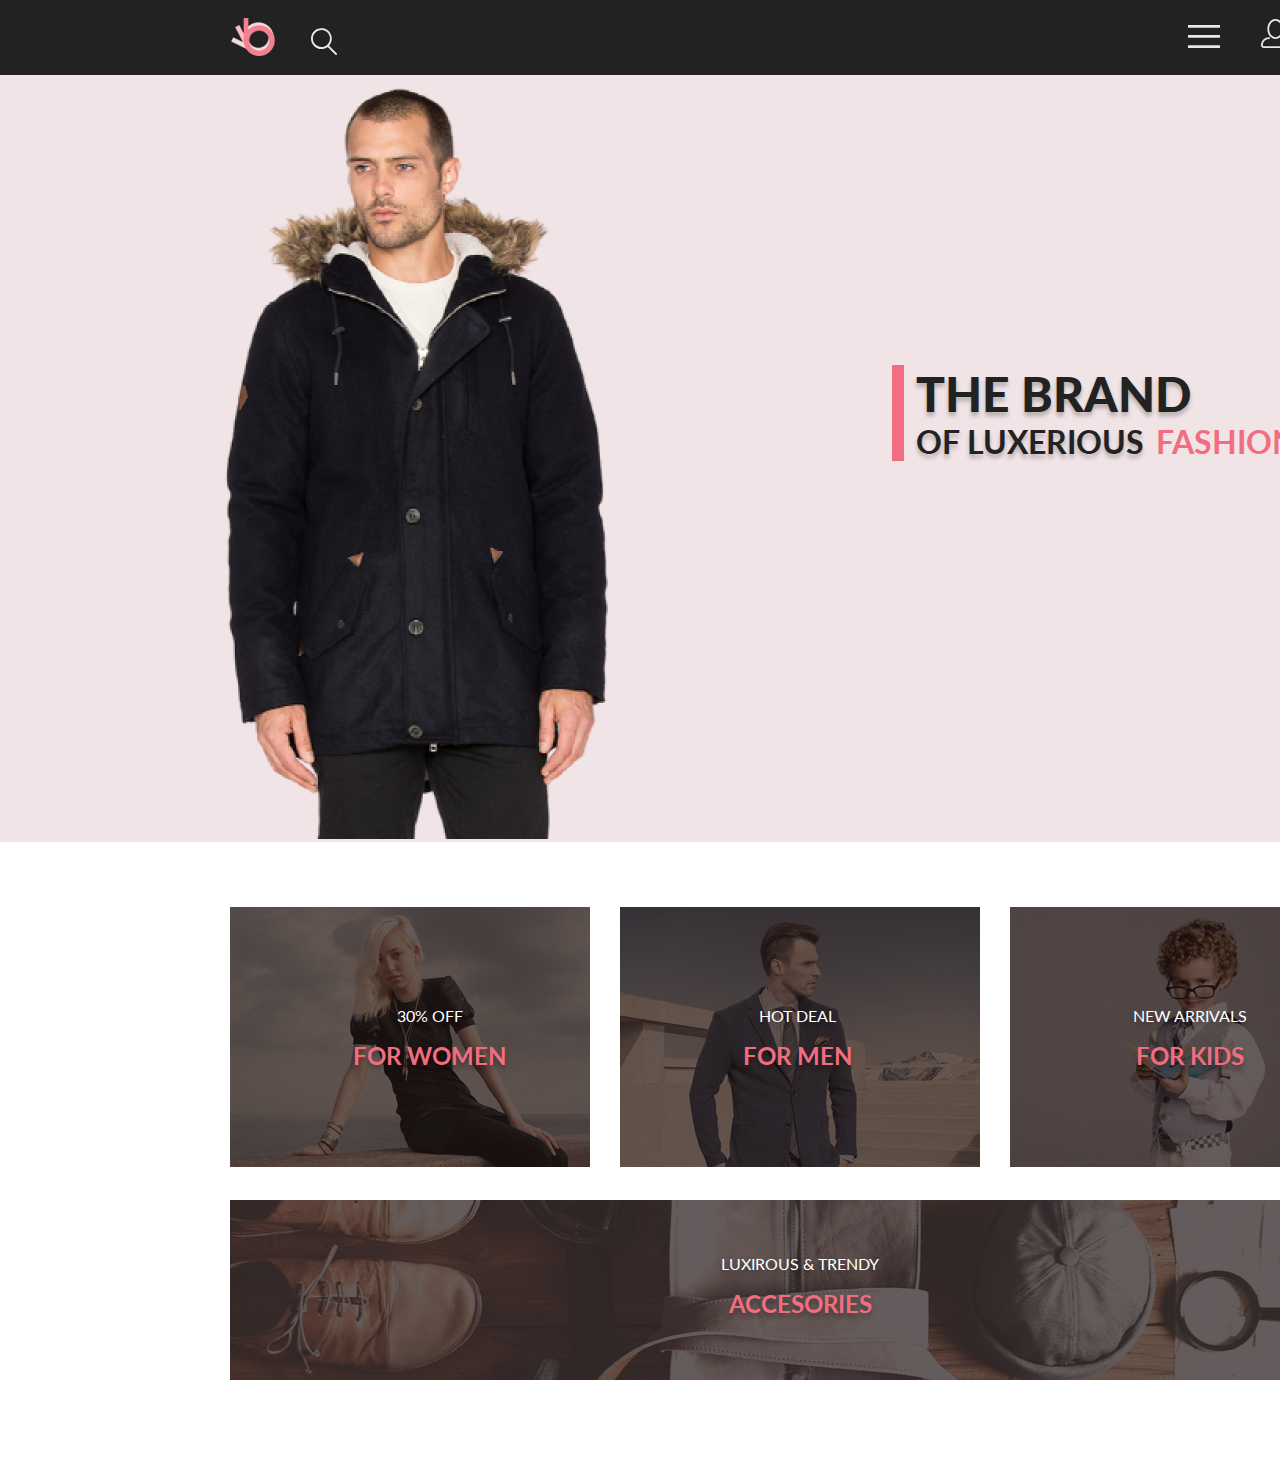
==== index.html @ de21b2e7 "1" ====
<!DOCTYPE html>
<html lang="en">
<head>
	<meta charset="UTF-8">
	<meta name="viewport" content="width=device-width, initial-scale=1.0">
	<link rel="stylesheet" href="style.css">
	<link rel="preconnect" href="https://fonts.gstatic.com">
	<link href="https://fonts.googleapis.com/css2?family=Lato:wght@100;300;400;700;900&display=swap" rel="stylesheet">
	<title>Home page</title>
</head>
<body>
	
	<div class="container">
		<div class="header">
			<div class="search-panel">
				<a href="index.html"><img src="images/logo.png" alt="logo"></a>
				<button class="search"><img src="images/search-logo.svg" alt="search-logo"></button>
			</div>
			<div class="menu">
				<button class="menu-logo"><img src="images/menu-logo.svg" alt="menu-logo"></button>
				<button class="registration"><img src="images/registration-logo.svg" alt="registration-logo"></button>
				<button class="cart"><img src="images/cart-logo.svg" alt="cart-logo"></button>
			</div>
		</div>

		<div class="slider">
			<div class="slider-img"><img src="images/background-slider.png" alt="background-slider">
			</div>
			<div class="slider-text">
				<span class="text-style-1">THE BRAND</span><br><span class="text-style-2">OF LUXERIOUS</span><span class="text-style-3">FASHION</span>
			</div>
		</div>

		<div class="offers">
			<div class="forwomen"><a href="#"><img src="images/for-women.png" alt="for-women">
				<div class="offer-block"><p class="offer-text">30% OFF</p>
					<span class="offer-name">FOR WOMEN</span> 
				</div></a>
			</div>

			<div class="formen"><a href="#"><img src="images/for-men.png" alt="for-men">
				<div class="offer-block"><p class="offer-text">HOT DEAL</p>
					<span class="offer-name">FOR MEN</span> 
				</div></a>
			</div>

			<div class="forkids"><a href="#"><img src="images/for-kids.png" alt="for-kids">
				<div class="offer-block"><p class="offer-text">NEW ARRIVALS</p>
					<span class="offer-name">FOR KIDS</span> 
				</div></a>
			</div>

			<div class="accesories"><a href="#"><img src="images/accesories.png" alt="accesories">
				<div class="offer-block-accesories"><p class="offer-text">LUXIROUS & TRENDY</p>
					<span class="offer-name">ACCESORIES</span> 
				</div></a>
			</div>
		</div>

	</div>
</body>
</html>
---- style.css ----
body {
	margin: 0 auto;
	width: 1600px;
	font-family: 'Lato', sans-serif;
}
button {
	background: transparent;
	border: none;
	cursor: pointer;
}
.header {
	background-color: #222222;
	height: 75px;
	padding: 18px 231px 20px 231px;
	box-sizing: border-box;
}
.search-panel {
	float: left;
}
.search {
	margin-left: 25px;
}
.menu {
	float: right;
}
.registration {
	margin: 0 25px;
}
.slider {
	background-color: #F1E4E6;
	clear: both;
	position: relative;
}
.slider-text {
	position: absolute;
	bottom: 381px;
	left: 892px;
	border-left: 12px solid #F16D7F;
	padding-left: 12px;
}
.text-style-1 {
	font-size: 48px;
	line-height: 58px;
	font-weight: 900;
	color: #222222;
	text-shadow: 0px 4px 4px rgba(0, 0, 0, 0.25);
}
.text-style-2 {
	line-height: 38px;
	font-weight: 700;
	color: #222222;
	font-size: 32px;
	text-shadow: 0px 4px 4px rgba(0, 0, 0, 0.25);
}
.text-style-3 {
	font-weight: 700;
	font-size: 32px;
	color: #f16d7f;
	line-height: 38px;
	margin-left: 12px;
}
.offers {
	flex-wrap: wrap;
	display: flex;
	padding: 65px 230px 96px;
	box-sizing: border-box;
}
.forwomen {
	margin-right: 30px;
	position: relative;
}
.offer-block {
	position: absolute;
	bottom: 100px;
	left: 123px;
	text-align: center;
}
.offer-block-accesories {
	position: absolute;
	bottom: 65px;
	left: 491px;
	text-align: center;
}
.offer-text {
	font-size: 16px;
	line-height: 19px;
	color: #FFFFFF;
	text-shadow: 0px 4px 4px rgba(0, 0, 0, 0.25);
	font-weight: 400;
}
.offer-name {
	color: #F16D7F;
	font-size: 24px;
	text-shadow: 0px 4px 4px rgba(0, 0, 0, 0.25);
	font-weight: 700;
	line-height: 29px;
}
.formen {
	margin-right: 30px;
	position: relative;
}
.accesories {
	margin-top: 30px;
	position: relative;
}
.forkids {
	position: relative;
}
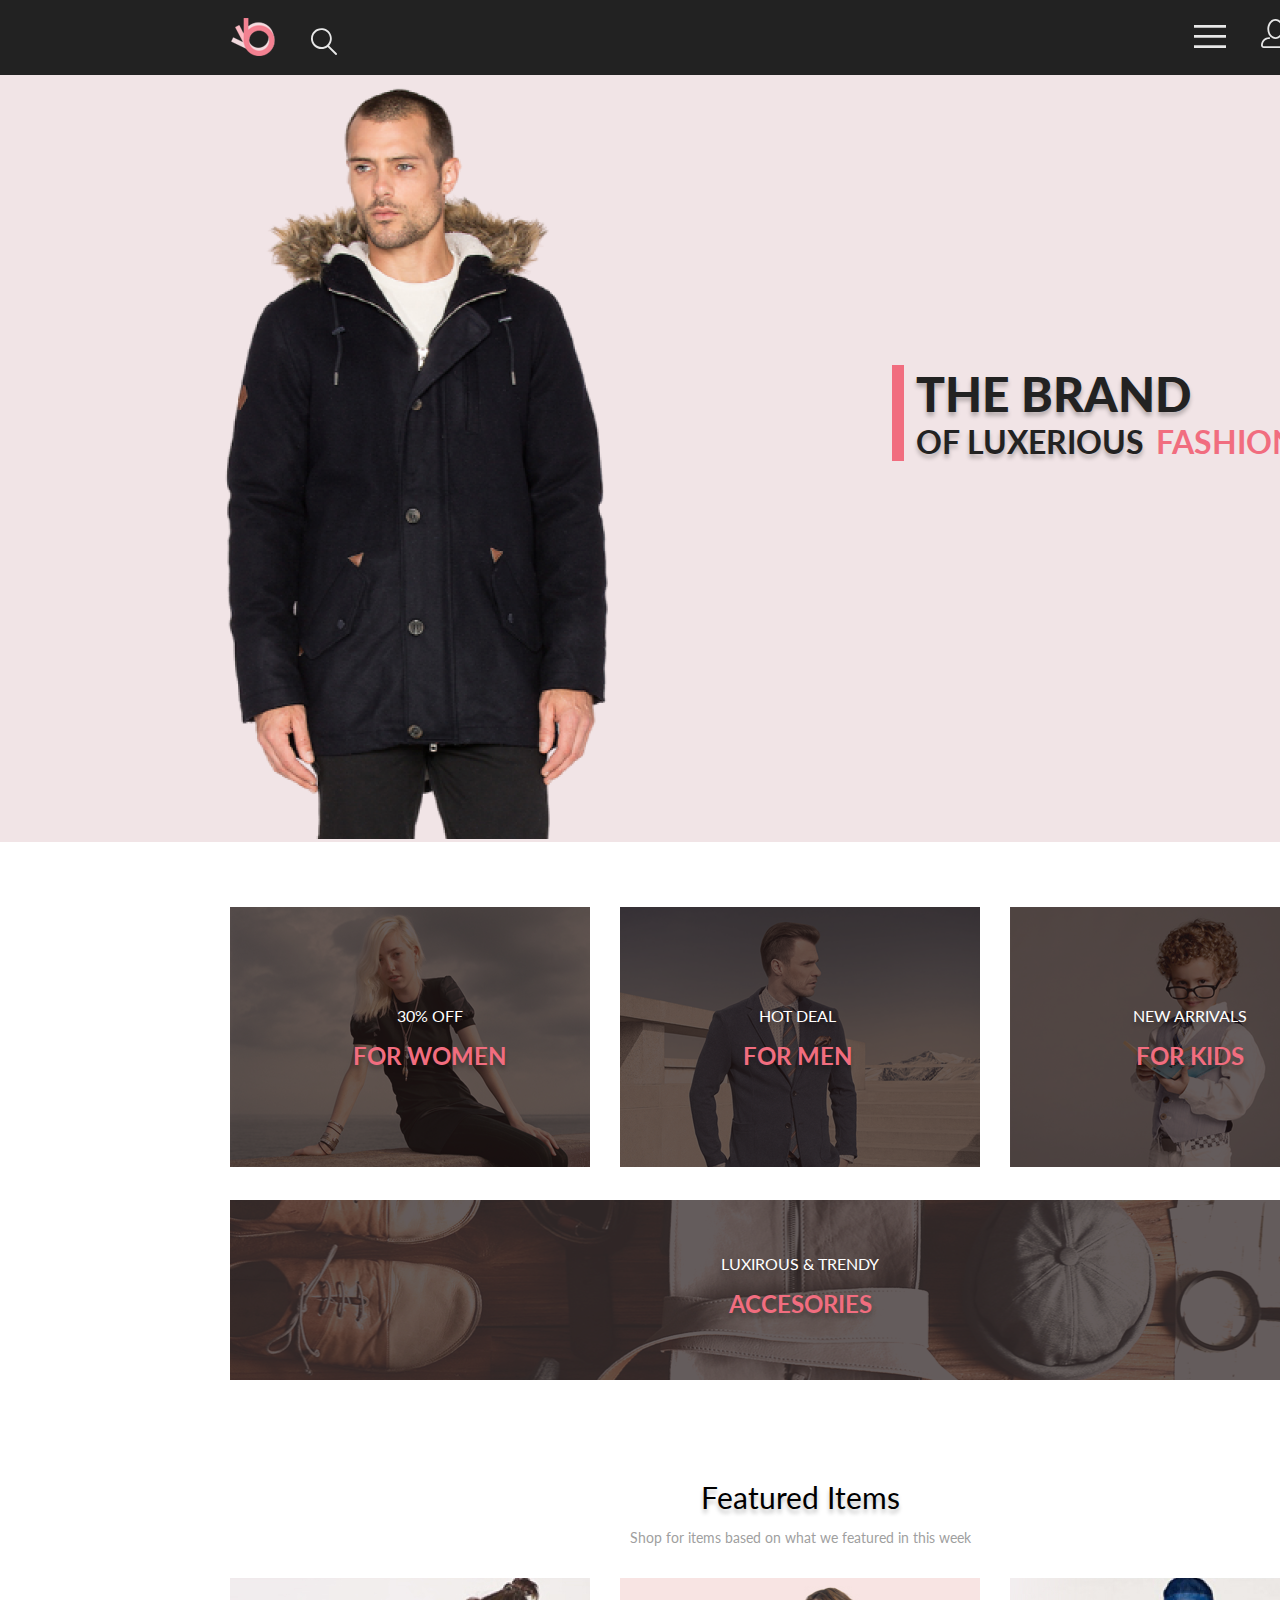
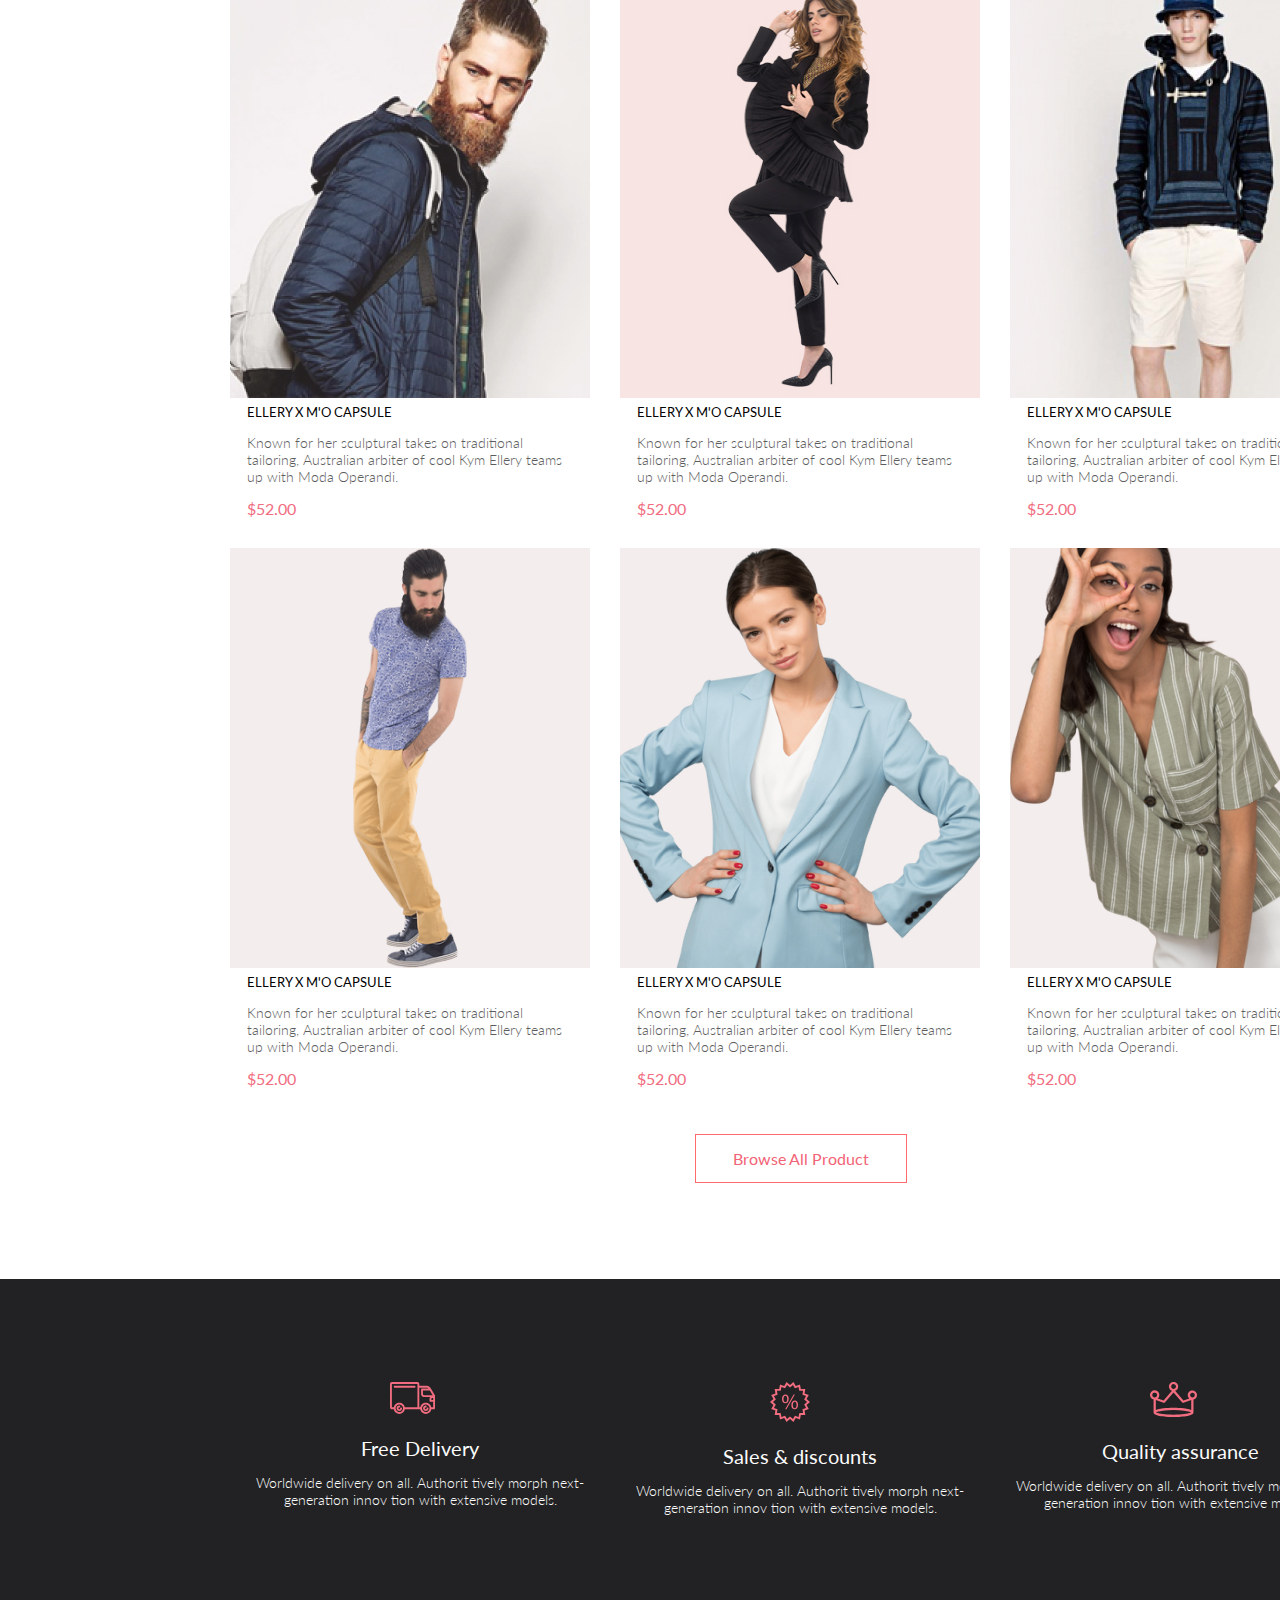
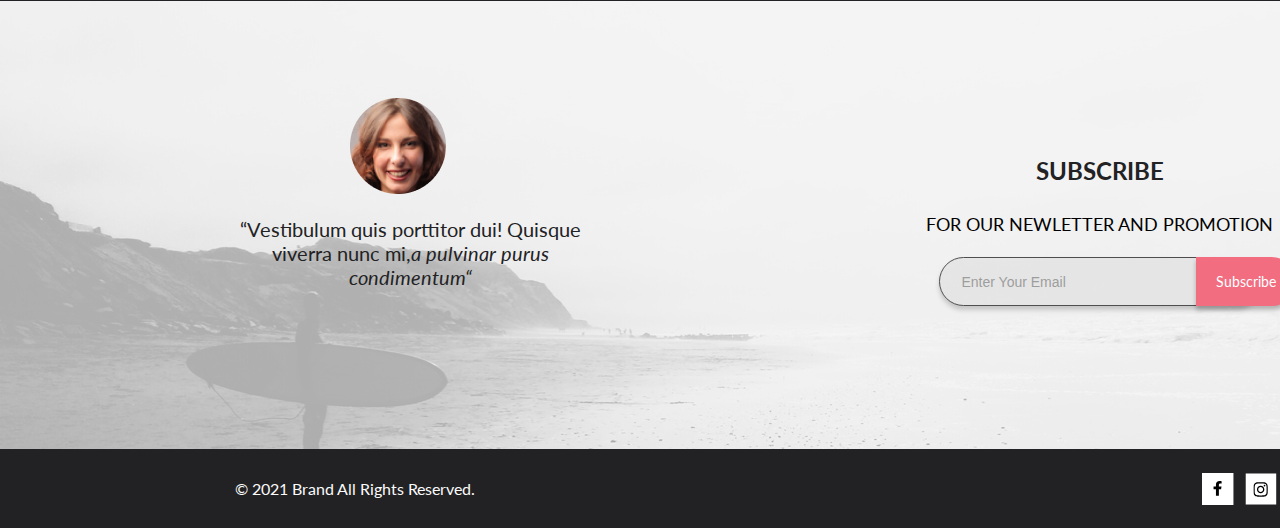
==== commit ff3c575b: "Add files via upload" ====
--- a/index.html
+++ b/index.html
@@ -1,62 +1,200 @@
-<!DOCTYPE html>
-<html lang="en">
-<head>
-	<meta charset="UTF-8">
-	<meta name="viewport" content="width=device-width, initial-scale=1.0">
-	<link rel="stylesheet" href="style.css">
-	<link rel="preconnect" href="https://fonts.gstatic.com">
-	<link href="https://fonts.googleapis.com/css2?family=Lato:wght@100;300;400;700;900&display=swap" rel="stylesheet">
-	<title>Home page</title>
-</head>
-<body>
-	
-	<div class="container">
-		<div class="header">
-			<div class="search-panel">
-				<a href="index.html"><img src="images/logo.png" alt="logo"></a>
-				<button class="search"><img src="images/search-logo.svg" alt="search-logo"></button>
-			</div>
-			<div class="menu">
-				<button class="menu-logo"><img src="images/menu-logo.svg" alt="menu-logo"></button>
-				<button class="registration"><img src="images/registration-logo.svg" alt="registration-logo"></button>
-				<button class="cart"><img src="images/cart-logo.svg" alt="cart-logo"></button>
-			</div>
-		</div>
-
-		<div class="slider">
-			<div class="slider-img"><img src="images/background-slider.png" alt="background-slider">
-			</div>
-			<div class="slider-text">
-				<span class="text-style-1">THE BRAND</span><br><span class="text-style-2">OF LUXERIOUS</span><span class="text-style-3">FASHION</span>
-			</div>
-		</div>
-
-		<div class="offers">
-			<div class="forwomen"><a href="#"><img src="images/for-women.png" alt="for-women">
-				<div class="offer-block"><p class="offer-text">30% OFF</p>
-					<span class="offer-name">FOR WOMEN</span> 
-				</div></a>
-			</div>
-
-			<div class="formen"><a href="#"><img src="images/for-men.png" alt="for-men">
-				<div class="offer-block"><p class="offer-text">HOT DEAL</p>
-					<span class="offer-name">FOR MEN</span> 
-				</div></a>
-			</div>
-
-			<div class="forkids"><a href="#"><img src="images/for-kids.png" alt="for-kids">
-				<div class="offer-block"><p class="offer-text">NEW ARRIVALS</p>
-					<span class="offer-name">FOR KIDS</span> 
-				</div></a>
-			</div>
-
-			<div class="accesories"><a href="#"><img src="images/accesories.png" alt="accesories">
-				<div class="offer-block-accesories"><p class="offer-text">LUXIROUS & TRENDY</p>
-					<span class="offer-name">ACCESORIES</span> 
-				</div></a>
-			</div>
-		</div>
-
-	</div>
-</body>
+<!DOCTYPE html>
+<html lang="en">
+<head>
+	<meta charset="UTF-8">
+	<meta name="viewport" content="width=device-width, initial-scale=1.0">
+	<link rel="stylesheet" href="css/style.css">
+	<link rel="preconnect" href="https://fonts.gstatic.com">
+	<link href="https://fonts.googleapis.com/css2?family=Lato:wght@100;300;400;700;900&display=swap" rel="stylesheet">
+	<title>Home page</title>
+</head>
+<body>
+	
+	<div class="container">
+		<header>
+			<div class="header-nav">
+				<div class="search-panel">
+					<a href="index.html"><img src="images/logo.png" alt="logo"></a>
+					<button class="search"><img src="images/search-logo.svg" alt="search-logo"></button>
+				</div>
+				
+				<nav>
+					<label for="nav-menu-list">
+						<img src="images/menu-logo.svg" alt="menu-logo">
+					</label>
+					<input type="checkbox" id="nav-menu-list">
+					<ul class="nav-menu-list-item">
+						<li class="menu-name">Menu</li>
+						<li class="menu-item"><a href="#" class="menu-link">man</a>
+							<ul class="menu-sublist">
+								<li class="menu-subitem"><a href="#" class="menu-sublink">Accessories</a></li>
+								<li class="menu-subitem"><a href="#" class="menu-sublink">Bags</a></li>
+								<li class="menu-subitem"><a href="#" class="menu-sublink">Denim</a></li>
+								<li class="menu-subitem"><a href="#" class="menu-sublink">T-Shirts</a></li>
+							</ul>
+						</li>
+						<li class="menu__item"><a href="#" class="menu-link">woman</a>
+							<ul class="menu-sublist">
+								<li class="menu-subitem"><a href="#" class="menu-sublink">Accessories</a></li>
+								<li class="menu-subitem"><a href="#" class="menu-sublink">Jackets & Coats</a></li>
+								<li class="menu-subitem"><a href="#" class="menu-sublink">Polos</a></li>
+								<li class="menu-subitem"><a href="#" class="menu-sublink">T-Shirts</a></li>
+								<li class="menu-subitem"><a href="#" class="menu-sublink">Shirts</a></li>
+							</ul>
+						</li>
+						<li class="menu__item"><a href="#" class="menu-link">kids</a>
+							<ul class="menu-sublist">
+								<li class="menu-subitem"><a href="#" class="menu-sublink">Accessories</a></li>
+								<li class="menu-subitem"><a href="#" class="menu-sublink">Jackets & Coats</a></li>
+								<li class="menu-subitem"><a href="#" class="menu-sublink">Polos</a></li>
+								<li class="menu-subitem"><a href="#" class="menu-sublink">Shirts</a></li>
+								<li class="menu-subitem"><a href="#" class="menu-sublink">Bags</a></li>
+								<li class="menu-subitem"><a href="#" class="menu-sublink">T-Shirts</a></li>
+							</ul>
+						</li>
+					</ul>
+
+					<button class="registration"><img src="images/registration-logo.svg" alt="registration-logo"></button>
+					<button class="cart"><img src="images/cart-logo.svg" alt="cart-logo"></button>
+
+				</nav>
+
+			</div>
+
+			<div class="slider">
+				<div class="slider-img"><img src="images/background-slider.png" alt="background-slider">
+				</div>
+				<div class="slider-text">
+					<span class="text-style-1">the brand</span><br><span class="text-style-2">of luxerious</span><span class="text-style-3">fashion</span>
+				</div>
+			</div>
+
+
+		</header>
+
+
+
+		<div class="offers">
+			<div class="forwomen"><a href="#"><img src="images/for-women.png" alt="for-women">
+				<div class="offer-block"><p class="offer-text">30% off</p>
+					<span class="offer-name">for women</span> 
+				</div></a>
+			</div>
+
+			<div class="formen"><a href="#"><img src="images/for-men.png" alt="for-men">
+				<div class="offer-block"><p class="offer-text">hot deal</p>
+					<span class="offer-name">for men</span> 
+				</div></a>
+			</div>
+
+			<div class="forkids"><a href="#"><img src="images/for-kids.png" alt="for-kids">
+				<div class="offer-block"><p class="offer-text">new arrivals</p>
+					<span class="offer-name">for kids</span> 
+				</div></a>
+			</div>
+
+			<div class="accesories"><a href="#"><img src="images/accesories.png" alt="accesories">
+				<div class="offer-block-accesories"><p class="offer-text">luxirous & trendy</p>
+					<span class="offer-name">accesories</span> 
+				</div></a>
+			</div>
+		</div>
+
+		<div class="featured-product">
+			<span class="featured-product-title">Featured Items</span>
+			<p class="featured-product-text">Shop for items based on what we featured in this week</p>
+			<ul class="featured-product-list">
+				<li><figure><div class="featured-product-img"><img src="images/featured-img.jpg" alt="featured-item"><div class="featured-product-img-double"><button class="featured-product-btn-cart"><img class="featured-product-btn-icon" src="images/button-cart-icon.svg" alt="button-cart-icon">Add to Cart</button></div> </div><figcaption class="featured-product-list-content"><span class="featured-product-list-name">ellery x m'o capsule</span><p class="featured-product-list-text">Known for her sculptural takes on traditional tailoring, Australian arbiter of cool Kym Ellery teams up with Moda Operandi.</p><span class="featured-product-list-price">$52.00</span></figcaption></figure></li>
+
+				<li><figure><div class="featured-product-img"><img src="images/featured-img-2.jpg" alt="featured-item"><div class="featured-product-img-double"><button class="featured-product-btn-cart"><img class="featured-product-btn-icon" src="images/button-cart-icon.svg" alt="button-cart-icon">Add to Cart</button></div> </div><figcaption class="featured-product-list-content"><span class="featured-product-list-name">ellery x m'o capsule</span><p class="featured-product-list-text">Known for her sculptural takes on traditional tailoring, Australian arbiter of cool Kym Ellery teams up with Moda Operandi.</p><span class="featured-product-list-price">$52.00</span></figcaption></figure></li>
+
+				<li><figure><div class="featured-product-img"><img src="images/featured-img-3.jpg" alt="featured-item"><div class="featured-product-img-double"><button class="featured-product-btn-cart"><img class="featured-product-btn-icon" src="images/button-cart-icon.svg" alt="button-cart-icon">Add to Cart</button></div> </div><figcaption class="featured-product-list-content"><span class="featured-product-list-name">ellery x m'o capsule</span><p class="featured-product-list-text">Known for her sculptural takes on traditional tailoring, Australian arbiter of cool Kym Ellery teams up with Moda Operandi.</p><span class="featured-product-list-price">$52.00</span></figcaption></figure></li>
+
+				<li><figure><div class="featured-product-img"><img src="images/featured-img-4.jpg" alt="featured-item"><div class="featured-product-img-double"><button class="featured-product-btn-cart"><img class="featured-product-btn-icon" src="images/button-cart-icon.svg" alt="button-cart-icon">Add to Cart</button></div> </div><figcaption class="featured-product-list-content"><span class="featured-product-list-name">ellery x m'o capsule</span><p class="featured-product-list-text">Known for her sculptural takes on traditional tailoring, Australian arbiter of cool Kym Ellery teams up with Moda Operandi.</p><span class="featured-product-list-price">$52.00</span></figcaption></figure></li>
+
+				<li><figure><div class="featured-product-img"><img src="images/featured-img-5.jpg" alt="featured-item"><div class="featured-product-img-double"><button class="featured-product-btn-cart"><img class="featured-product-btn-icon" src="images/button-cart-icon.svg" alt="button-cart-icon">Add to Cart</button></div> </div><figcaption class="featured-product-list-content"><span class="featured-product-list-name">ellery x m'o capsule</span><p class="featured-product-list-text">Known for her sculptural takes on traditional tailoring, Australian arbiter of cool Kym Ellery teams up with Moda Operandi.</p><span class="featured-product-list-price">$52.00</span></figcaption></figure></li>
+
+				<li><figure><div class="featured-product-img"><img src="images/featured-img-6.jpg" alt="featured-item"><div class="featured-product-img-double"><button class="featured-product-btn-cart"><img class="featured-product-btn-icon" src="images/button-cart-icon.svg" alt="button-cart-icon">Add to Cart</button></div> </div><figcaption class="featured-product-list-content"><span class="featured-product-list-name">ellery x m'o capsule</span><p class="featured-product-list-text">Known for her sculptural takes on traditional tailoring, Australian arbiter of cool Kym Ellery teams up with Moda Operandi.</p><span class="featured-product-list-price">$52.00</span></figcaption></figure></li>
+			</ul>
+			<button class="featured-product-btn">Browse All Product</button>
+		</div>
+		<aside class="info-for-user">
+			<div class="info-for-user-wrp">
+				<img src="images/icon-delivery.svg" alt="icon-delivery">
+				<span class="info-for-user-title">Free Delivery</span>
+				<p class="info-for-user-text">Worldwide delivery on all. Authorit tively morph next-generation innov tion with extensive models.</p>
+			</div>
+			<div class="info-for-user-wrp">
+				<img src="images/icon-sales.svg" alt="icon-sales">
+				<span class="info-for-user-title">Sales & discounts</span>
+				<p class="info-for-user-text">Worldwide delivery on all. Authorit tively morph next-generation innov tion with extensive models.</p>
+			</div>
+			<div class="info-for-user-wrp">
+				<img src="images/icon-quality.svg" alt="icon-quality">
+				<span class="info-for-user-title">Quality assurance</span>
+				<p class="info-for-user-text">Worldwide delivery on all. Authorit tively morph next-generation innov tion with extensive models.</p>
+			</div>
+		</aside>
+
+		<div class="subscribe-block">
+			<div class="subscribe-block-wrp">
+				<img src="images/avatar.png" alt="avatar">
+				<p class="subscribe-block-quote">“Vestibulum quis porttitor dui! Quisque <wbr> viverra nunc mi,<span>a pulvinar purus <wbr> condimentum“</span></p>
+				</div>
+				<div class="subscribe-block-wrp-2">
+					<span class="subscribe-block-title">subscribe</span>
+					<p class="subscribe-block-text">for our newletter and promotion</p>
+					<input class="subscribe-block-input" type="text" placeholder="Enter Your Email"><button class="subscribe-block-btn">Subscribe</button>
+				</div>
+			</div>
+			<footer>
+				<span>&copy; 2021 Brand All Rights Reserved.</span>
+				<div class="social-links">
+					<a href="https://www.facebook.com/username" target="_blank"><svg width="32" height="32" viewBox="0 0 32 32" xmlns="http://www.w3.org/2000/svg">
+						<path id="social-link-back" d="M31.4506 0H0V32H31.4506V0Z" fill="white"/>
+						<path id="social-link-logo" d="M19.0884 16.28L19.5069 13.616H16.8902V11.8873C16.8902 11.1585 17.2557 10.4481 18.4277 10.4481H19.6172V8.17997C19.6172 8.17997 18.5377 8 17.5056 8C15.3507 8 13.9422 9.27593 13.9422 11.5857V13.616H11.5469V16.28H13.9422V22.72H16.8902V16.28H19.0884Z" fill="black"/>
+					</svg> </a>
+					<a href="https://www.instagram.com/username/?hl=ru" target="_blank"><svg width="32" height="32" viewBox="0 0 33 32" fill="none" xmlns="http://www.w3.org/2000/svg">
+						<path id="social-link-back" d="M32.1889 0H0.738281V32H32.1889V0Z" fill="white"/>
+						<g clip-path="url(#clip0)">
+							<path id="social-link-logo" d="M16.139 12.6816C14.0238 12.6816 12.3177 14.3849 12.3177 16.4966C12.3177 18.6083 14.0238 20.3117 16.139 20.3117C18.2541 20.3117 19.9602 18.6083 19.9602 16.4966C19.9602 14.3849 18.2541 12.6816 16.139 12.6816ZM16.139 18.9769C14.7721 18.9769 13.6547 17.8646 13.6547 16.4966C13.6547 15.1287 14.7688 14.0164 16.139 14.0164C17.5092 14.0164 18.6233 15.1287 18.6233 16.4966C18.6233 17.8646 17.5058 18.9769 16.139 18.9769ZM21.0078 12.5255C21.0078 13.0203 20.6087 13.4154 20.1165 13.4154C19.621 13.4154 19.2252 13.0169 19.2252 12.5255C19.2252 12.0341 19.6243 11.6357 20.1165 11.6357C20.6087 11.6357 21.0078 12.0341 21.0078 12.5255ZM23.5386 13.4287C23.4821 12.2367 23.2094 11.1808 22.3347 10.3109C21.4634 9.44097 20.4058 9.1687 19.2119 9.10894C17.9814 9.03921 14.2932 9.03921 13.0627 9.10894C11.8721 9.16538 10.8145 9.43765 9.93987 10.3076C9.06522 11.1775 8.79584 12.2333 8.73597 13.4253C8.66613 14.6539 8.66613 18.3361 8.73597 19.5646C8.79251 20.7566 9.06522 21.8124 9.93987 22.6824C10.8145 23.5523 11.8688 23.8246 13.0627 23.8843C14.2932 23.9541 17.9814 23.9541 19.2119 23.8843C20.4058 23.8279 21.4634 23.5556 22.3347 22.6824C23.2061 21.8124 23.4788 20.7566 23.5386 19.5646C23.6085 18.3361 23.6085 14.6572 23.5386 13.4287ZM21.949 20.8828C21.6895 21.5335 21.1874 22.0349 20.5322 22.2972C19.5511 22.6857 17.2231 22.596 16.139 22.596C15.0548 22.596 12.7235 22.6824 11.7457 22.2972C11.0939 22.0382 10.5917 21.5369 10.329 20.8828C9.93987 19.9033 10.0297 17.5791 10.0297 16.4966C10.0297 15.4142 9.9432 13.0867 10.329 12.1105C10.5884 11.4597 11.0906 10.9583 11.7457 10.696C12.7268 10.3076 15.0548 10.3972 16.139 10.3972C17.2231 10.3972 19.5545 10.3109 20.5322 10.696C21.184 10.955 21.6862 11.4564 21.949 12.1105C22.3381 13.09 22.2483 15.4142 22.2483 16.4966C22.2483 17.5791 22.3381 19.9066 21.949 20.8828Z" fill="black"/>
+						</g>
+						<defs>
+							<clipPath id="clip0">
+								<rect width="14.8991" height="17" fill="white" transform="translate(8.68555 8)"/>
+							</clipPath>
+						</defs>
+					</svg>
+				</a>
+				<a href="https://www.pinterest.com/login/" target="_blank">
+					<svg width="32" height="32" viewBox="0 0 32 32" fill="none" xmlns="http://www.w3.org/2000/svg">
+						<path id="social-link-back" d="M31.9252 0H0.474609V32H31.9252V0Z" fill="white"/>
+						<g clip-path="url(#clip0)">
+							<path id="social-link-logo" d="M16.7403 8.20312C13.5556 8.20312 10.4082 10.3406 10.4082 13.8C10.4082 16 11.6374 17.25 12.3823 17.25C12.6896 17.25 12.8666 16.3875 12.8666 16.1438C12.8666 15.8531 12.1309 15.2344 12.1309 14.025C12.1309 11.5125 14.0305 9.73125 16.4889 9.73125C18.6027 9.73125 20.1671 10.9406 20.1671 13.1625C20.1671 14.8219 19.506 17.9344 17.3642 17.9344C16.5913 17.9344 15.9302 17.3719 15.9302 16.5656C15.9302 15.3844 16.7496 14.2406 16.7496 13.0219C16.7496 10.9531 13.835 11.3281 13.835 13.8281C13.835 14.3531 13.9002 14.9344 14.133 15.4125C13.7046 17.2688 12.8293 20.0344 12.8293 21.9469C12.8293 22.5375 12.9131 23.1188 12.969 23.7094C13.0745 23.8281 13.0218 23.8156 13.1832 23.7563C14.7476 21.6 14.6917 21.1781 15.3994 18.3562C15.7812 19.0875 16.7683 19.4812 17.5505 19.4812C20.8469 19.4812 22.3275 16.2469 22.3275 13.3313C22.3275 10.2281 19.6643 8.20312 16.7403 8.20312Z" fill="black"/>
+						</g>
+						<defs>
+							<clipPath id="clip0">
+								<rect width="11.9193" height="16" fill="white" transform="translate(10.4082 8)"/>
+							</clipPath>
+						</defs>
+					</svg>
+				</a>
+				<a href="https://twitter.com/login?lang=ru" target="_blank">
+					<svg width="32" height="32" viewBox="0 0 32 32" fill="none" xmlns="http://www.w3.org/2000/svg">
+						<path id="social-link-back" d="M31.6635 0H0.212891V32H31.6635V0Z" fill="white"/>
+						<g clip-path="url(#clip0)">
+							<path id="social-link-logo" d="M22.417 12.7405C22.427 12.8826 22.427 13.0248 22.427 13.1669C22.427 17.5019 19.1498 22.4969 13.1599 22.4969C11.3145 22.4969 9.60022 21.9588 8.1582 21.0248C8.4204 21.0552 8.67247 21.0654 8.94475 21.0654C10.4674 21.0654 11.8691 20.5476 12.9884 19.6644C11.5565 19.6339 10.3565 18.6898 9.94305 17.3903C10.1447 17.4207 10.3464 17.441 10.5582 17.441C10.8506 17.441 11.1431 17.4004 11.4153 17.3294C9.92291 17.0248 8.80355 15.705 8.80355 14.1111V14.0705C9.23715 14.3141 9.74139 14.4664 10.2758 14.4867C9.39849 13.8979 8.82373 12.8928 8.82373 11.7557C8.82373 11.1466 8.98504 10.5882 9.26741 10.1009C10.8708 12.0908 13.2809 13.3902 15.9833 13.5324C15.9329 13.2887 15.9027 13.035 15.9027 12.7811C15.9027 10.974 17.3548 9.50195 19.1598 9.50195C20.0976 9.50195 20.9446 9.89789 21.5396 10.5375C22.2757 10.3954 22.9816 10.1212 23.6068 9.74561C23.3648 10.507 22.8505 11.1466 22.1749 11.5527C22.8304 11.4817 23.4657 11.2989 24.0505 11.0451C23.6069 11.6948 23.0522 12.2735 22.417 12.7405Z" fill="black"/>
+						</g>
+						<defs>
+							<clipPath id="clip0">
+								<rect width="15.8924" height="16" fill="white" transform="translate(8.1582 8)"/>
+							</clipPath>
+						</defs>
+					</svg>
+
+				</a>
+			</div>
+		</footer>
+	</div>
+</body>
 </html>--- a/css/style.css
+++ b/css/style.css
@@ -0,0 +1,407 @@
+body {
+	margin: 0 auto;
+	width: 1600px;
+	font-family: 'Lato', sans-serif;
+}
+ul {
+	list-style-type: none;
+}
+button {
+	background: transparent;
+	border: none;
+	outline: none !important;
+	cursor: pointer;
+	font-family: 'Lato', sans-serif;
+}
+.header-nav {
+	background-color: #222222;
+	height: 75px;
+	padding: 18px 231px 20px 231px;
+	box-sizing: border-box;
+}
+a {
+	text-decoration: none;
+}
+.search-panel {
+	float: left;
+}
+.search {
+	margin-left: 25px;
+}
+.menu-btn {
+	float: right;
+}
+.registration {
+	margin: 0 25px;
+}
+
+/*NAVIGATION*/
+nav {
+	float: right;
+	position: relative;
+
+}
+nav > label {
+	cursor: pointer;
+}
+#nav-menu-list {
+	display: none;	
+}
+.nav-menu-list-item {
+	width: 230px;
+	background-color: #fff;
+	position: absolute;
+	top: 41px;
+	right: -231px;
+	height: 767px;
+	opacity: 0;
+	z-index: 1;
+}
+[id="nav-menu-list"]:checked ~ .nav-menu-list-item {
+	box-shadow:4px 0px 20px 0px rgba(0,0,0, 0.5);
+	opacity: 1;
+}
+.menu-name {
+	font-size: 14px;
+	line-height: 17px;
+	color: #000000;
+	text-transform: uppercase;
+	padding: 37px 0 24px 0;
+}
+.menu-link  {
+	font-size: 14px;
+	line-height: 17px;
+	color: #F16D7F;
+	text-transform: uppercase;
+}
+.menu-sublink {
+	font-size: 14px;
+	line-height: 17px;
+	color: #6F6E6E;
+}
+.menu-sublist {
+	padding: 12px 0 20px 20px;
+}
+.menu-subitem {
+	padding-bottom: 11px;
+}
+
+
+
+/*END OF NAVIGATION*/
+
+
+.slider {
+	background-color: #F1E4E6;
+	clear: both;
+	position: relative;
+	text-transform: uppercase;
+}
+.slider-text {
+	position: absolute;
+	bottom: 381px;
+	left: 892px;
+	border-left: 12px solid #F16D7F;
+	padding-left: 12px;
+}
+.text-style-1 {
+	font-size: 48px;
+	line-height: 58px;
+	font-weight: 900;
+	color: #222222;
+	text-shadow: 0px 4px 4px rgba(0, 0, 0, 0.25);
+}
+.text-style-2 {
+	line-height: 38px;
+	font-weight: 700;
+	color: #222222;
+	font-size: 32px;
+	text-shadow: 0px 4px 4px rgba(0, 0, 0, 0.25);
+}
+.text-style-3 {
+	font-weight: 700;
+	font-size: 32px;
+	color: #f16d7f;
+	line-height: 38px;
+	margin-left: 12px;
+}
+.offers {
+	flex-wrap: wrap;
+	display: flex;
+	padding: 65px 230px 96px;
+	box-sizing: border-box;
+	text-transform: uppercase;
+}
+.forwomen {
+	margin-right: 30px;
+	position: relative;
+}
+.offer-block {
+	position: absolute;
+	bottom: 100px;
+	left: 123px;
+	text-align: center;
+}
+.offer-block-accesories {
+	position: absolute;
+	bottom: 65px;
+	left: 491px;
+	text-align: center;
+}
+.offer-text {
+	font-size: 16px;
+	line-height: 19px;
+	color: #FFFFFF;
+	text-shadow: 0px 4px 4px rgba(0, 0, 0, 0.25);
+	font-weight: 400;
+}
+.offer-name {
+	color: #F16D7F;
+	font-size: 24px;
+	text-shadow: 0px 4px 4px rgba(0, 0, 0, 0.25);
+	font-weight: 700;
+	line-height: 29px;
+}
+.formen {
+	margin-right: 30px;
+	position: relative;
+}
+.accesories {
+	margin-top: 30px;
+	position: relative;
+}
+.forkids {
+	position: relative;
+}
+.featured-product {
+	padding: 0 230px 96px 230px;
+}
+.featured-product-title {
+	text-align: center;
+	display: block;
+	font-size: 30px;
+	line-height: 36px;
+	font-weight: 400;
+	text-shadow: 0px 4px 4px rgba(0, 0, 0, 0.25);
+}
+.featured-product-text {
+	text-align: center;
+	margin-bottom: 32px;
+	font-size: 14px;
+	line-height: 17px;
+	color: #9F9F9F;
+}
+.featured-product-list {
+	display: flex;
+	flex-wrap: wrap;
+	justify-content: space-between;
+	padding-left: 0;
+}
+figure {
+	margin: 0;
+}
+.featured-product-list-content {
+	margin-left: 17px;
+}
+.featured-product-list li {
+	list-style-type: none;
+	margin-bottom: 30px;
+}
+.featured-product-list-name {
+	text-transform: uppercase;
+	font-size: 13px;
+	line-height: 16px;
+	color: #000000;
+}
+.featured-product-list-text {
+	width: 315px;
+	font-weight: 300;
+	font-size: 14px;
+	line-height: 17px;
+	color: #5D5D5D;
+}
+.featured-product-list-price {
+	font-size: 16px;
+	line-height: 19px;
+	color: #F16D7F;
+}
+.featured-product-img {
+	position: relative;
+}
+.featured-product-img-double {
+	display: none;
+	position: absolute;
+	top: 0;
+	height: 420px;
+	width: 360px;
+	background-color: rgba(58, 56, 56, 0.86);
+	box-shadow: 0px 4px 4px rgba(0, 0, 0, 0.25);	
+}
+.featured-product-btn-cart {
+	position: absolute;
+	bottom: 188px;
+	left: 111px;
+	font-size: 14px;
+	line-height: 17px;
+	color: #FFFFFF;
+	border: 1px solid #FFFFFF;
+	width: 139px;
+	height: 44px;
+	display: flex;
+	align-items: center;
+}
+.featured-product-btn-cart img {
+	margin-right: 11px;
+}
+.featured-product-img:hover .featured-product-img-double {
+	display: block;
+}
+.featured-product-btn-icon {
+	width: 26px;
+	height: 24px;
+}
+.featured-product-btn {
+	margin-left: 465px;
+	font-size: 16px;
+	color: #F26376;
+	border: 1px solid #FF6A6A; 
+	display: block;
+	box-sizing: border-box;
+	word-break: break-all;
+	text-align: center;
+	padding: 14px 37px;
+}
+.featured-product-btn:hover {
+	color: #FFFFFF;
+	background-color: #F16D7F;
+}
+.featured-product-btn:active {
+	background-color: #222222;
+}
+.info-for-user {
+	background-color: #222224;
+	padding: 103px 230px 71px;
+	display: flex;
+	box-sizing: border-box;
+}
+.info-for-user-wrp {
+
+}
+.info-for-user-wrp img {
+	margin: 0 0 19px 160px;
+}
+.info-for-user-title {
+	font-size: 20px;
+	line-height: 24px;
+	color: #FBFBFB;
+	display: block;
+	text-align: center;
+}
+.info-for-user-text {
+	font-weight: 300;
+	font-size: 14px;
+	line-height: 17px;
+	text-align: center;
+	color: #FBFBFB;
+}
+.subscribe-block {
+	background-image: url(../images/subscribe-back.jpg);
+	height: 448px;
+	padding: 97px 230px 0;
+	box-sizing: border-box;
+}
+.subscribe-block-wrp {
+	float: left;
+}
+.subscribe-block-wrp img {
+	position: relative;
+	left: 120px;
+}
+.subscribe-block-wrp-2 {
+	float: right;
+	margin: 53px 97px 0 0;
+	text-align: center;
+	position: relative;
+}
+.subscribe-block-quote {
+	font-size: 20px;
+	line-height: 24px;
+	text-align: center;
+	color: #222224;
+	width: 360px;
+}
+.subscribe-block-quote span {
+	font-style: italic;
+}
+.subscribe-block-title {
+	font-weight: bold;
+	font-size: 24px;
+	line-height: 40px;
+	text-align: center;
+	color: #222224;
+	text-transform: uppercase;
+}
+.subscribe-block-text {
+	font-weight: 400;
+	font-size: 18px;
+	line-height: 30px;
+	text-transform: uppercase;
+}
+.subscribe-block-input {
+	width: 322px;
+	height: 49px;
+	font-size: 14px;
+	line-height: 17px;
+	color: #222224;
+	opacity: 0.67;
+	background-color: #E1E1E1;
+	border: 1px solid #000000;
+	box-sizing: border-box;
+	box-shadow: 0px 4px 4px rgb(0 0 0 / 25%);
+	border-radius: 30px;
+	padding: 7px 65px 6px 22px;
+	outline: none;
+}
+.subscribe-block-btn {
+	width: 100px;
+	height: 49px;
+	font-size: 14px;
+	line-height: 17px;
+	text-align: center;
+	color: #FFFFFF;
+	background-color: #F16D7F;
+	box-shadow: 0px 4px 4px rgba(0, 0, 0, 0.25);
+	position: absolute;
+	left: 270px;
+	border-radius: 0 30px 30px 0;
+}
+.subscribe-block-btn:hover {
+	color: #F16D7F;
+	background-color: #FFFFFF;
+}
+.subscribe-block-btn:active {
+	background-color: #222222;
+}
+footer {
+	background-color: #222224;
+	display: flex;
+	justify-content: space-between;
+	padding: 24px 230px 20px 235px;
+}
+footer span {
+	font-size: 16px;
+	font-weight: 400;
+	line-height: 19px;
+	color: #FBFBFB;
+	padding-top: 6px;
+}
+
+.social-links a {
+	margin-right: 7px;
+}
+svg:hover #social-link-back {
+	fill: #F16D7F;
+}
+svg:hover #social-link-logo {
+	fill: #FFFFFF;
+}
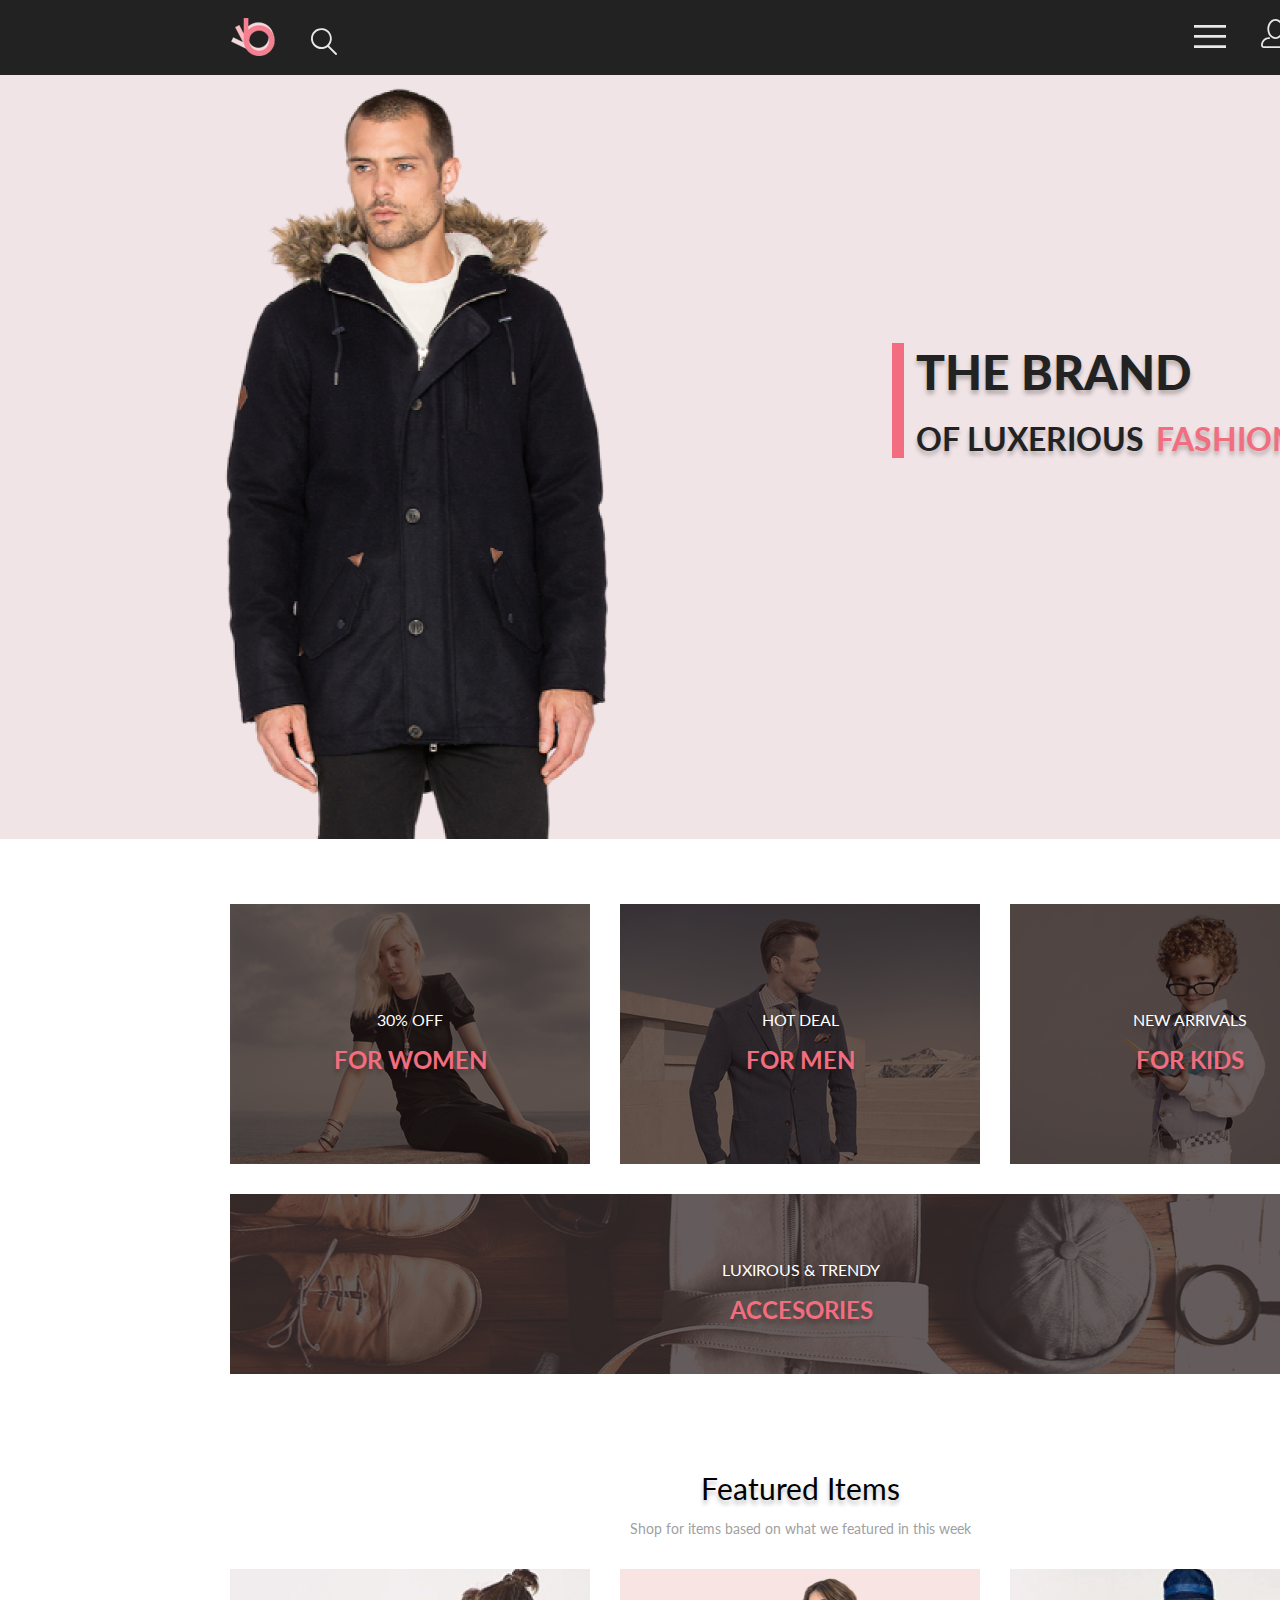
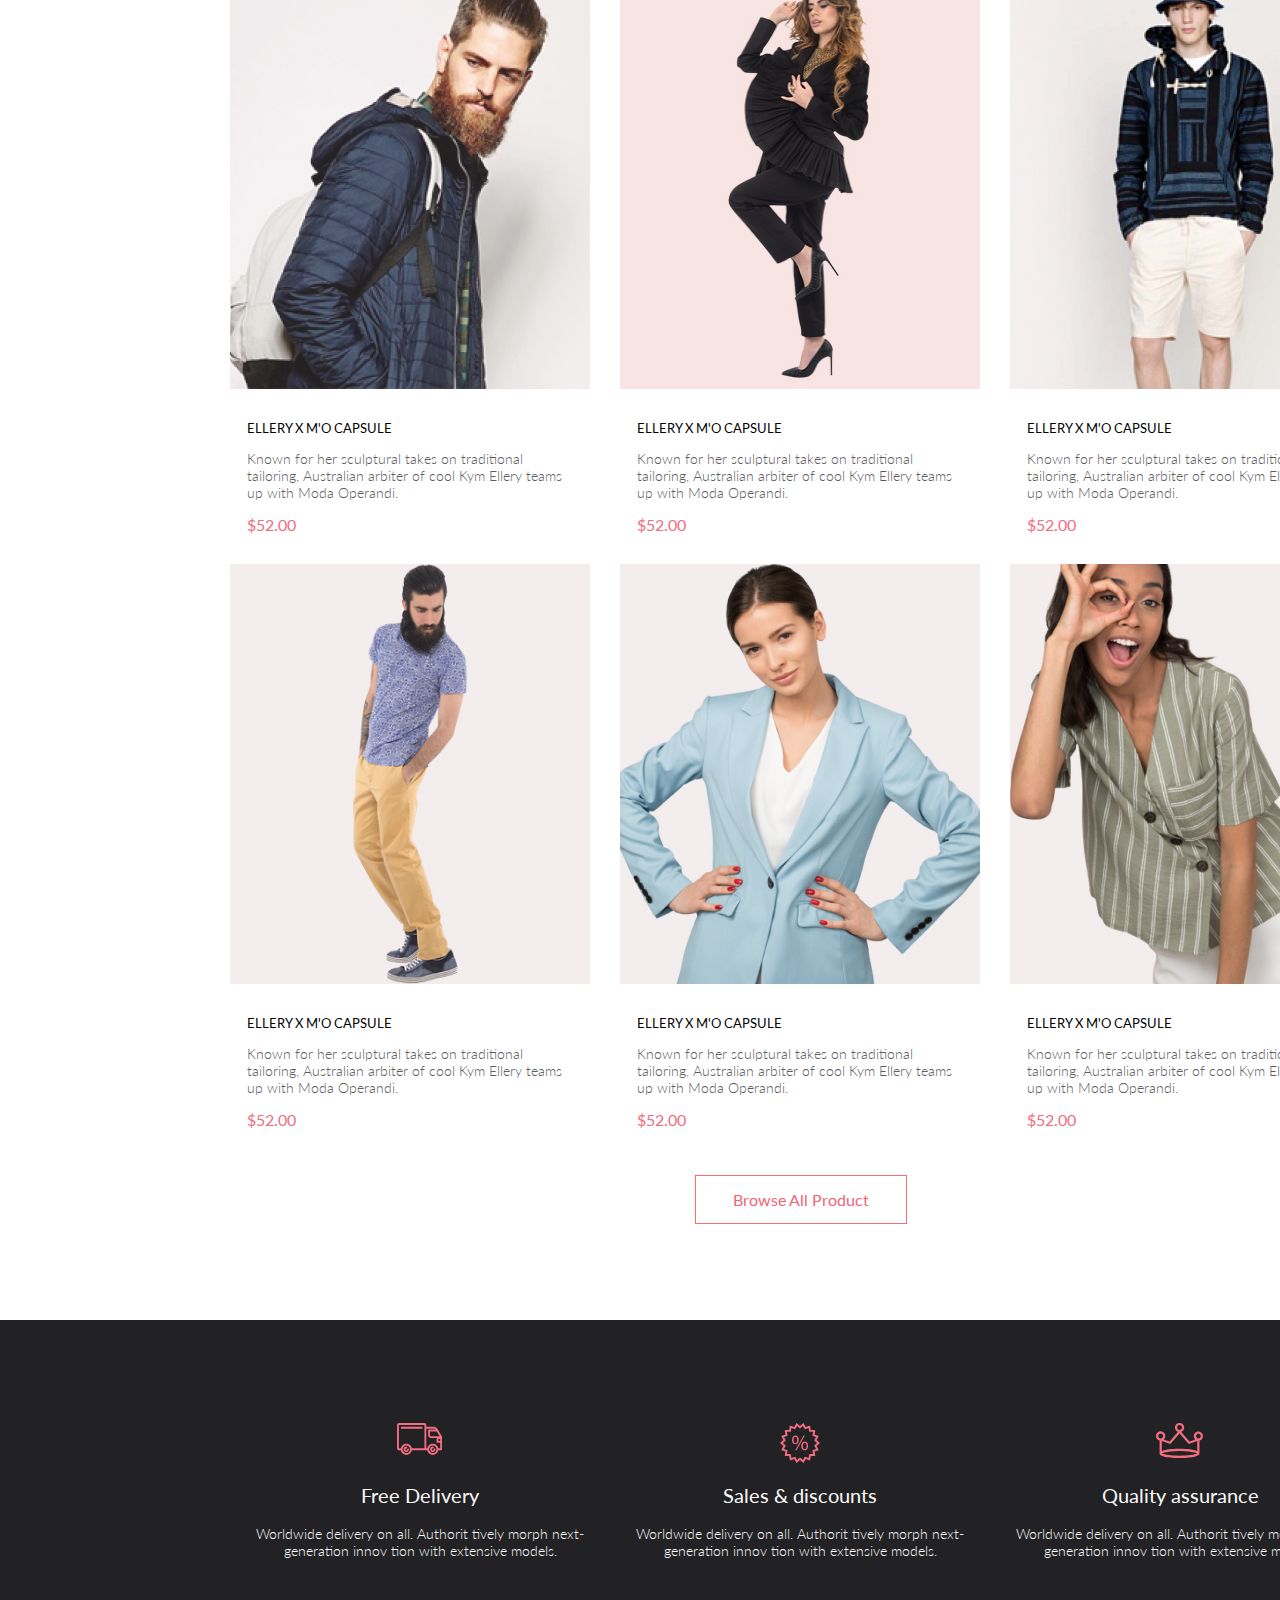
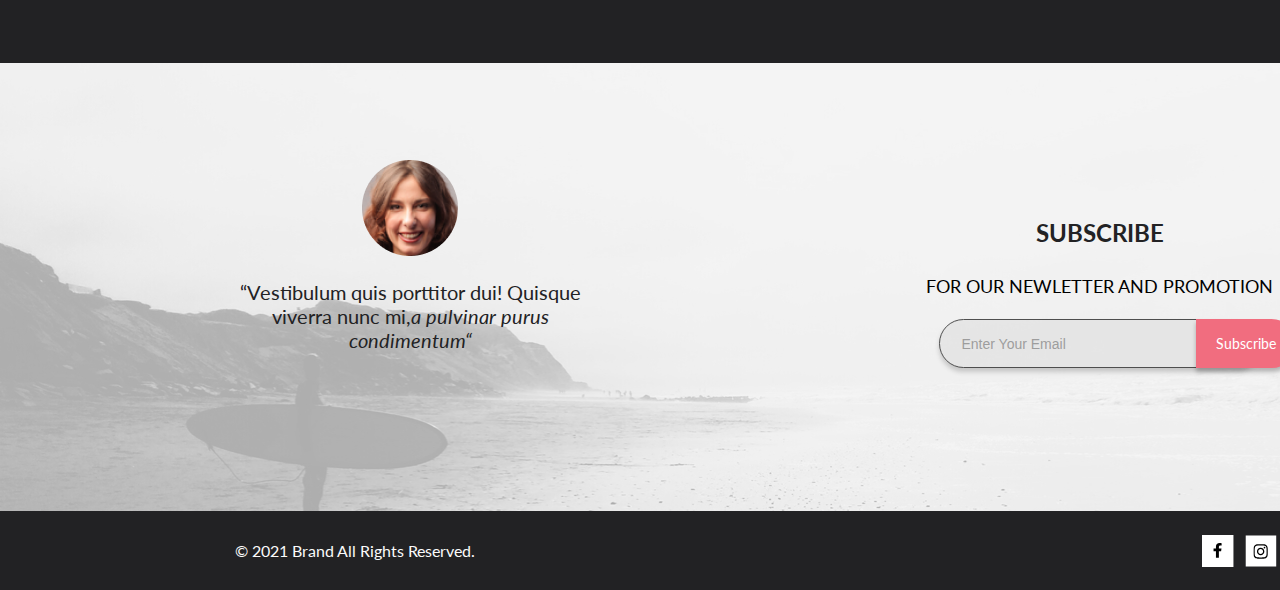
==== commit e4d50595: "Merge pull request #5 from AlekseyKrivoshlykov/lesson-three" ====
--- a/index.html
+++ b/index.html
@@ -15,186 +15,191 @@
 			<div class="header-nav">
 				<div class="search-panel">
 					<a href="index.html"><img src="images/logo.png" alt="logo"></a>
-					<button class="search"><img src="images/search-logo.svg" alt="search-logo"></button>
-				</div>
-				
-				<nav>
-					<label for="nav-menu-list">
-						<img src="images/menu-logo.svg" alt="menu-logo">
-					</label>
-					<input type="checkbox" id="nav-menu-list">
-					<ul class="nav-menu-list-item">
-						<li class="menu-name">Menu</li>
-						<li class="menu-item"><a href="#" class="menu-link">man</a>
-							<ul class="menu-sublist">
-								<li class="menu-subitem"><a href="#" class="menu-sublink">Accessories</a></li>
-								<li class="menu-subitem"><a href="#" class="menu-sublink">Bags</a></li>
-								<li class="menu-subitem"><a href="#" class="menu-sublink">Denim</a></li>
-								<li class="menu-subitem"><a href="#" class="menu-sublink">T-Shirts</a></li>
-							</ul>
-						</li>
-						<li class="menu__item"><a href="#" class="menu-link">woman</a>
-							<ul class="menu-sublist">
-								<li class="menu-subitem"><a href="#" class="menu-sublink">Accessories</a></li>
-								<li class="menu-subitem"><a href="#" class="menu-sublink">Jackets & Coats</a></li>
-								<li class="menu-subitem"><a href="#" class="menu-sublink">Polos</a></li>
-								<li class="menu-subitem"><a href="#" class="menu-sublink">T-Shirts</a></li>
-								<li class="menu-subitem"><a href="#" class="menu-sublink">Shirts</a></li>
-							</ul>
-						</li>
-						<li class="menu__item"><a href="#" class="menu-link">kids</a>
-							<ul class="menu-sublist">
-								<li class="menu-subitem"><a href="#" class="menu-sublink">Accessories</a></li>
-								<li class="menu-subitem"><a href="#" class="menu-sublink">Jackets & Coats</a></li>
-								<li class="menu-subitem"><a href="#" class="menu-sublink">Polos</a></li>
-								<li class="menu-subitem"><a href="#" class="menu-sublink">Shirts</a></li>
-								<li class="menu-subitem"><a href="#" class="menu-sublink">Bags</a></li>
-								<li class="menu-subitem"><a href="#" class="menu-sublink">T-Shirts</a></li>
-							</ul>
-						</li>
-					</ul>
-
-					<button class="registration"><img src="images/registration-logo.svg" alt="registration-logo"></button>
-					<button class="cart"><img src="images/cart-logo.svg" alt="cart-logo"></button>
-
-				</nav>
-
-			</div>
-
-			<div class="slider">
-				<div class="slider-img"><img src="images/background-slider.png" alt="background-slider">
-				</div>
-				<div class="slider-text">
-					<span class="text-style-1">the brand</span><br><span class="text-style-2">of luxerious</span><span class="text-style-3">fashion</span>
-				</div>
-			</div>
-
-
-		</header>
-
-
-
-		<div class="offers">
-			<div class="forwomen"><a href="#"><img src="images/for-women.png" alt="for-women">
-				<div class="offer-block"><p class="offer-text">30% off</p>
-					<span class="offer-name">for women</span> 
-				</div></a>
-			</div>
-
-			<div class="formen"><a href="#"><img src="images/for-men.png" alt="for-men">
-				<div class="offer-block"><p class="offer-text">hot deal</p>
-					<span class="offer-name">for men</span> 
-				</div></a>
-			</div>
-
-			<div class="forkids"><a href="#"><img src="images/for-kids.png" alt="for-kids">
-				<div class="offer-block"><p class="offer-text">new arrivals</p>
-					<span class="offer-name">for kids</span> 
-				</div></a>
-			</div>
-
-			<div class="accesories"><a href="#"><img src="images/accesories.png" alt="accesories">
-				<div class="offer-block-accesories"><p class="offer-text">luxirous & trendy</p>
-					<span class="offer-name">accesories</span> 
-				</div></a>
-			</div>
+					<button class="search"><svg width="27" height="28" viewBox="0 0 27 28" fill="none" xmlns="http://www.w3.org/2000/svg">
+						<path d="M19.0596 17.6259C20.6713 15.8658 21.6282 13.6048 21.7698 11.2225C21.9113 8.84018 21.2288 6.48173 19.8369 4.54318C18.445 2.60463 16.4285 1.20404 14.126 0.576619C11.8234 -0.0508009 9.3751 0.13316 7.19217 1.09761C5.00923 2.06205 3.22463 3.74825 2.13804 5.87302C1.05145 7.9978 0.729054 10.4318 1.225 12.7661C1.72094 15.1005 3.00501 17.1932 4.86158 18.6927C6.71814 20.1922 9.03413 21.0072 11.4206 21.0009C13.673 21.004 15.8645 20.27 17.6606 18.9109L25.4086 26.7179C25.4941 26.807 25.5965 26.8781 25.7099 26.927C25.8232 26.9759 25.9452 27.0017 26.0686 27.0029C26.1923 27.0033 26.3148 26.9782 26.4283 26.9292C26.5419 26.8801 26.6441 26.8082 26.7286 26.7179C26.9025 26.537 26.9997 26.2958 26.9997 26.0449C26.9997 25.794 26.9025 25.5528 26.7286 25.3719L19.0596 17.6259ZM2.88662 10.5009C2.89946 8.81563 3.41094 7.17187 4.35659 5.77685C5.30224 4.38183 6.63972 3.29801 8.20044 2.662C9.76115 2.02599 11.4752 1.86627 13.1266 2.20298C14.7779 2.53969 16.2926 3.35775 17.4797 4.55404C18.6668 5.75033 19.4732 7.27129 19.7972 8.92519C20.1212 10.5791 19.9483 12.2919 19.3002 13.8476C18.6522 15.4034 17.5581 16.7325 16.1559 17.6674C14.7536 18.6023 13.1059 19.1011 11.4206 19.1009C9.14916 19.0901 6.97482 18.1784 5.37484 16.566C3.77486 14.9537 2.87998 12.7724 2.88662 10.5009Z" fill="#E8E8E8"/>
+					</svg>
+				</button>
+			</div>
+
+			<nav class="header-site">
+				<label for="nav-menu-list">
+					<svg width="32" height="23" viewBox="0 0 32 23" fill="none" xmlns="http://www.w3.org/2000/svg">
+						<path d="M0 23V20.31H32V23H0ZM0 12.76V10.07H32V12.76H0ZM0 2.69V0H32V2.69H0Z" fill="#E8E8E8"/>
+					</svg>
+				</label>
+				<input type="checkbox" id="nav-menu-list">
+				<ul class="nav-menu-list-item">
+					<li class="menu-name">Menu</li>
+					<li class="menu-item"><a href="#" class="menu-link">man</a>
+						<ul class="menu-sublist">
+							<li class="menu-subitem"><a href="#" class="menu-sublink">Accessories</a></li>
+							<li class="menu-subitem"><a href="#" class="menu-sublink">Bags</a></li>
+							<li class="menu-subitem"><a href="#" class="menu-sublink">Denim</a></li>
+							<li class="menu-subitem"><a href="#" class="menu-sublink">T-Shirts</a></li>
+						</ul>
+					</li>
+					<li class="menu__item"><a href="#" class="menu-link">woman</a>
+						<ul class="menu-sublist">
+							<li class="menu-subitem"><a href="#" class="menu-sublink">Accessories</a></li>
+							<li class="menu-subitem"><a href="#" class="menu-sublink">Jackets & Coats</a></li>
+							<li class="menu-subitem"><a href="#" class="menu-sublink">Polos</a></li>
+							<li class="menu-subitem"><a href="#" class="menu-sublink">T-Shirts</a></li>
+							<li class="menu-subitem"><a href="#" class="menu-sublink">Shirts</a></li>
+						</ul>
+					</li>
+					<li class="menu__item"><a href="#" class="menu-link">kids</a>
+						<ul class="menu-sublist">
+							<li class="menu-subitem"><a href="#" class="menu-sublink">Accessories</a></li>
+							<li class="menu-subitem"><a href="#" class="menu-sublink">Jackets & Coats</a></li>
+							<li class="menu-subitem"><a href="#" class="menu-sublink">Polos</a></li>
+							<li class="menu-subitem"><a href="#" class="menu-sublink">Shirts</a></li>
+							<li class="menu-subitem"><a href="#" class="menu-sublink">Bags</a></li>
+							<li class="menu-subitem"><a href="#" class="menu-sublink">T-Shirts</a></li>
+						</ul>
+					</li>
+				</ul>
+
+				<button class="registration"><svg width="29" height="29" viewBox="0 0 29 29" fill="none" xmlns="http://www.w3.org/2000/svg">
+					<path d="M14.5 19.937C19 19.937 22.656 15.464 22.656 9.968C22.656 4.472 19 0 14.5 0C13.3631 0.0217413 12.2463 0.303398 11.2351 0.823397C10.2239 1.34339 9.34507 2.08794 8.66602 3C7.12663 4.99573 6.30819 7.45381 6.34399 9.974C6.34399 15.465 10 19.937 14.5 19.937ZM14.5 1.813C18 1.813 20.844 5.472 20.844 9.969C20.844 14.466 17.998 18.125 14.5 18.125C11.002 18.125 8.15603 14.465 8.15503 9.969C8.15403 5.473 11 1.813 14.5 1.813ZM20.844 18.125C20.6036 18.125 20.373 18.2205 20.203 18.3905C20.033 18.5605 19.9375 18.7911 19.9375 19.0315C19.9375 19.2719 20.033 19.5025 20.203 19.6725C20.373 19.8425 20.6036 19.938 20.844 19.938C22.526 19.9399 24.1386 20.6088 25.3279 21.7982C26.5172 22.9875 27.1861 24.6 27.188 26.282C27.1875 26.5221 27.0918 26.7523 26.922 26.9221C26.7522 27.0918 26.5221 27.1875 26.282 27.188H2.71997C2.47985 27.1875 2.24975 27.0918 2.07996 26.9221C1.91016 26.7523 1.81449 26.5221 1.81396 26.282C1.81608 24.6001 2.48517 22.9877 3.67444 21.7985C4.86371 20.6092 6.47608 19.9401 8.15796 19.938C8.39824 19.938 8.62868 19.8425 8.79858 19.6726C8.96849 19.5027 9.06396 19.2723 9.06396 19.032C9.06396 18.7917 8.96849 18.5613 8.79858 18.3914C8.62868 18.2215 8.39824 18.126 8.15796 18.126C5.99541 18.1279 3.92201 18.9875 2.39258 20.5164C0.863144 22.0453 0.00264777 24.1185 0 26.281C0.000794067 27.0019 0.287502 27.693 0.797241 28.2027C1.30698 28.7125 1.99811 28.9992 2.71899 29H26.282C27.0027 28.9989 27.6936 28.7121 28.2031 28.2024C28.7126 27.6927 28.9992 27.0017 29 26.281C28.9974 24.1187 28.1372 22.0457 26.6083 20.5168C25.0793 18.9878 23.0063 18.1276 20.844 18.125Z" fill="#E8E8E8"/>
+				</svg>
+			</button>
+			<button class="cart"><svg width="32" height="29" viewBox="0 0 32 29" fill="none" xmlns="http://www.w3.org/2000/svg">
+				<path d="M26.2009 29C25.5532 28.9738 24.9415 28.6948 24.4972 28.2227C24.0529 27.7506 23.8114 27.1232 23.8245 26.475C23.8376 25.8269 24.1043 25.2097 24.5673 24.7559C25.0303 24.3022 25.6527 24.048 26.301 24.048C26.9493 24.048 27.5717 24.3022 28.0347 24.7559C28.4977 25.2097 28.7644 25.8269 28.7775 26.475C28.7906 27.1232 28.549 27.7506 28.1047 28.2227C27.6604 28.6948 27.0488 28.9738 26.401 29H26.2009ZM6.75293 26.32C6.75293 25.79 6.91011 25.2718 7.20459 24.8311C7.49907 24.3904 7.91764 24.0469 8.40735 23.844C8.89705 23.6412 9.43594 23.5881 9.95581 23.6915C10.4757 23.7949 10.9532 24.0502 11.328 24.425C11.7028 24.7998 11.9581 25.2773 12.0615 25.7972C12.1649 26.317 12.1118 26.8559 11.9089 27.3456C11.7061 27.8353 11.3626 28.2539 10.9219 28.5483C10.4812 28.8428 9.96304 29 9.43298 29C9.08087 29.0003 8.73212 28.9311 8.40674 28.7966C8.08136 28.662 7.78569 28.4646 7.53662 28.2158C7.28755 27.9669 7.09001 27.6713 6.9552 27.3461C6.82039 27.0208 6.75098 26.6721 6.75098 26.32H6.75293ZM10.553 20.686C10.2935 20.6868 10.0409 20.6024 9.83411 20.4457C9.62727 20.2891 9.47758 20.0689 9.40796 19.819L4.57495 2.36401H1.18201C0.868521 2.36401 0.567859 2.23947 0.346191 2.01781C0.124523 1.79614 0 1.49549 0 1.18201C0 0.868519 0.124523 0.567873 0.346191 0.346205C0.567859 0.124537 0.868521 5.81268e-06 1.18201 5.81268e-06H5.46301C5.7225 -0.00080736 5.97504 0.0837201 6.18176 0.240568C6.38848 0.397416 6.53784 0.617884 6.60693 0.868006L11.4399 18.323H24.6179L29.001 8.27501H14.401C14.2428 8.27961 14.0854 8.25242 13.9379 8.19507C13.7904 8.13771 13.6559 8.05134 13.5424 7.94108C13.4288 7.83082 13.3386 7.69891 13.277 7.55315C13.2154 7.40739 13.1836 7.25075 13.1836 7.0925C13.1836 6.93426 13.2154 6.77762 13.277 6.63186C13.3386 6.4861 13.4288 6.35419 13.5424 6.24393C13.6559 6.13367 13.7904 6.0473 13.9379 5.98994C14.0854 5.93259 14.2428 5.90541 14.401 5.91001H30.814C31.0097 5.90996 31.2022 5.95866 31.3744 6.05172C31.5465 6.14478 31.6928 6.27926 31.7999 6.44301C31.9078 6.60729 31.9734 6.79569 31.9908 6.99145C32.0083 7.18721 31.9771 7.38424 31.9 7.565L26.495 19.977C26.4026 20.1876 26.251 20.3668 26.0585 20.4927C25.866 20.6186 25.641 20.6858 25.411 20.686H10.553Z" fill="#E8E8E8"/>
+			</svg>
+		</button>
+	</nav>
+</div>
+
+<div class="slider">
+	<div class="slider-text">
+		<h1 class="slider-text-title">the brand</h1><br>
+		<h2 class="slider-text-sub-title">of luxerious<span class="slider-text-sub-title-span">fashion</span></h2>
+	</div>
+</div>
+</header>
+
+<main>
+	<section class="offers">
+		<a href="#"><div class="for-women">
+			<div class="offer-block"><p class="offer-text">30% off</p>
+				<div class="offer-name">for women</div> 
+			</div>
+		</div></a>
+
+		<a href="#"><div class="for-men">
+			<div class="offer-block"><p class="offer-text">hot deal</p>
+				<div class="offer-name">for men</div> 
+			</div>
+		</div></a>
+
+		<a href="#"><div class="for-kids">
+			<div class="offer-block"><p class="offer-text">new arrivals</p>
+				<div class="offer-name">for kids</div> 
+			</div>
+		</div></a>
+
+		<a href="#"><div class="accesories">
+			<div class="offer-block"><p class="offer-text">luxirous & trendy</p>
+				<div class="offer-name">accesories</div> 
+			</div>
+		</div></a>
+	</section>
+
+	<section class="featured-product">
+		<span class="featured-product-title">Featured Items</span>
+		<p class="featured-product-text">Shop for items based on what we featured in this week</p>
+		<ul class="item-for-sale-list">
+			<li><div class="item-for-sale-list-img"><img src="images/featured-img.jpg" alt="featured-item"><div class="item-for-sale-list-img-double"><button class="item-for-sale-list-btn-cart"><img class="item-for-sale-list-btn-icon" src="images/button-cart-icon.svg" alt="button-cart-icon">Add to Cart</button></div> </div><div class="item-for-sale-list-content"><span class="item-for-sale-list-name">ellery x m'o capsule</span><p class="item-for-sale-list-text">Known for her sculptural takes on traditional tailoring, Australian arbiter of cool Kym Ellery teams up with Moda Operandi.</p><span class="item-for-sale-list-price">$52.00</span></div></li>
+
+			<li><div class="item-for-sale-list-img"><img src="images/featured-img-2.jpg" alt="featured-item"><div class="item-for-sale-list-img-double"><button class="item-for-sale-list-btn-cart"><img class="item-for-sale-list-btn-icon" src="images/button-cart-icon.svg" alt="button-cart-icon">Add to Cart</button></div> </div><div class="item-for-sale-list-content"><span class="item-for-sale-list-name">ellery x m'o capsule</span><p class="item-for-sale-list-text">Known for her sculptural takes on traditional tailoring, Australian arbiter of cool Kym Ellery teams up with Moda Operandi.</p><span class="item-for-sale-list-price">$52.00</span></div></li>
+
+			<li><div class="item-for-sale-list-img"><img src="images/featured-img-3.jpg" alt="featured-item"><div class="item-for-sale-list-img-double"><button class="item-for-sale-list-btn-cart"><img class="item-for-sale-list-btn-icon" src="images/button-cart-icon.svg" alt="button-cart-icon">Add to Cart</button></div> </div><div class="item-for-sale-list-content"><span class="item-for-sale-list-name">ellery x m'o capsule</span><p class="item-for-sale-list-text">Known for her sculptural takes on traditional tailoring, Australian arbiter of cool Kym Ellery teams up with Moda Operandi.</p><span class="item-for-sale-list-price">$52.00</span></div></li>
+
+			<li><div class="item-for-sale-list-img"><img src="images/featured-img-4.jpg" alt="featured-item"><div class="item-for-sale-list-img-double"><button class="item-for-sale-list-btn-cart"><img class="item-for-sale-list-btn-icon" src="images/button-cart-icon.svg" alt="button-cart-icon">Add to Cart</button></div> </div><div class="item-for-sale-list-content"><span class="item-for-sale-list-name">ellery x m'o capsule</span><p class="item-for-sale-list-text">Known for her sculptural takes on traditional tailoring, Australian arbiter of cool Kym Ellery teams up with Moda Operandi.</p><span class="item-for-sale-list-price">$52.00</span></div></li>
+			
+			<li><div class="item-for-sale-list-img"><img src="images/featured-img-5.jpg" alt="featured-item"><div class="item-for-sale-list-img-double"><button class="item-for-sale-list-btn-cart"><img class="item-for-sale-list-btn-icon" src="images/button-cart-icon.svg" alt="button-cart-icon">Add to Cart</button></div> </div><div class="item-for-sale-list-content"><span class="item-for-sale-list-name">ellery x m'o capsule</span><p class="item-for-sale-list-text">Known for her sculptural takes on traditional tailoring, Australian arbiter of cool Kym Ellery teams up with Moda Operandi.</p><span class="item-for-sale-list-price">$52.00</span></div></li>
+			
+			<li><div class="item-for-sale-list-img"><img src="images/featured-img-6.jpg" alt="featured-item"><div class="item-for-sale-list-img-double"><button class="item-for-sale-list-btn-cart"><img class="item-for-sale-list-btn-icon" src="images/button-cart-icon.svg" alt="button-cart-icon">Add to Cart</button></div> </div><div class="item-for-sale-list-content"><span class="item-for-sale-list-name">ellery x m'o capsule</span><p class="item-for-sale-list-text">Known for her sculptural takes on traditional tailoring, Australian arbiter of cool Kym Ellery teams up with Moda Operandi.</p><span class="item-for-sale-list-price">$52.00</span></div></li>
+		</ul>
+		<button class="featured-product-btn">Browse All Product</button>
+	</section>
+	<section class="info-for-user">
+		<div class="info-for-user-wrp">
+			<div class="info-for-user-title">Free Delivery</div>
+			<p class="info-for-user-text">Worldwide delivery on all. Authorit tively morph next-generation innov tion with extensive models.</p>
 		</div>
-
-		<div class="featured-product">
-			<span class="featured-product-title">Featured Items</span>
-			<p class="featured-product-text">Shop for items based on what we featured in this week</p>
-			<ul class="featured-product-list">
-				<li><figure><div class="featured-product-img"><img src="images/featured-img.jpg" alt="featured-item"><div class="featured-product-img-double"><button class="featured-product-btn-cart"><img class="featured-product-btn-icon" src="images/button-cart-icon.svg" alt="button-cart-icon">Add to Cart</button></div> </div><figcaption class="featured-product-list-content"><span class="featured-product-list-name">ellery x m'o capsule</span><p class="featured-product-list-text">Known for her sculptural takes on traditional tailoring, Australian arbiter of cool Kym Ellery teams up with Moda Operandi.</p><span class="featured-product-list-price">$52.00</span></figcaption></figure></li>
-
-				<li><figure><div class="featured-product-img"><img src="images/featured-img-2.jpg" alt="featured-item"><div class="featured-product-img-double"><button class="featured-product-btn-cart"><img class="featured-product-btn-icon" src="images/button-cart-icon.svg" alt="button-cart-icon">Add to Cart</button></div> </div><figcaption class="featured-product-list-content"><span class="featured-product-list-name">ellery x m'o capsule</span><p class="featured-product-list-text">Known for her sculptural takes on traditional tailoring, Australian arbiter of cool Kym Ellery teams up with Moda Operandi.</p><span class="featured-product-list-price">$52.00</span></figcaption></figure></li>
-
-				<li><figure><div class="featured-product-img"><img src="images/featured-img-3.jpg" alt="featured-item"><div class="featured-product-img-double"><button class="featured-product-btn-cart"><img class="featured-product-btn-icon" src="images/button-cart-icon.svg" alt="button-cart-icon">Add to Cart</button></div> </div><figcaption class="featured-product-list-content"><span class="featured-product-list-name">ellery x m'o capsule</span><p class="featured-product-list-text">Known for her sculptural takes on traditional tailoring, Australian arbiter of cool Kym Ellery teams up with Moda Operandi.</p><span class="featured-product-list-price">$52.00</span></figcaption></figure></li>
-
-				<li><figure><div class="featured-product-img"><img src="images/featured-img-4.jpg" alt="featured-item"><div class="featured-product-img-double"><button class="featured-product-btn-cart"><img class="featured-product-btn-icon" src="images/button-cart-icon.svg" alt="button-cart-icon">Add to Cart</button></div> </div><figcaption class="featured-product-list-content"><span class="featured-product-list-name">ellery x m'o capsule</span><p class="featured-product-list-text">Known for her sculptural takes on traditional tailoring, Australian arbiter of cool Kym Ellery teams up with Moda Operandi.</p><span class="featured-product-list-price">$52.00</span></figcaption></figure></li>
-
-				<li><figure><div class="featured-product-img"><img src="images/featured-img-5.jpg" alt="featured-item"><div class="featured-product-img-double"><button class="featured-product-btn-cart"><img class="featured-product-btn-icon" src="images/button-cart-icon.svg" alt="button-cart-icon">Add to Cart</button></div> </div><figcaption class="featured-product-list-content"><span class="featured-product-list-name">ellery x m'o capsule</span><p class="featured-product-list-text">Known for her sculptural takes on traditional tailoring, Australian arbiter of cool Kym Ellery teams up with Moda Operandi.</p><span class="featured-product-list-price">$52.00</span></figcaption></figure></li>
-
-				<li><figure><div class="featured-product-img"><img src="images/featured-img-6.jpg" alt="featured-item"><div class="featured-product-img-double"><button class="featured-product-btn-cart"><img class="featured-product-btn-icon" src="images/button-cart-icon.svg" alt="button-cart-icon">Add to Cart</button></div> </div><figcaption class="featured-product-list-content"><span class="featured-product-list-name">ellery x m'o capsule</span><p class="featured-product-list-text">Known for her sculptural takes on traditional tailoring, Australian arbiter of cool Kym Ellery teams up with Moda Operandi.</p><span class="featured-product-list-price">$52.00</span></figcaption></figure></li>
-			</ul>
-			<button class="featured-product-btn">Browse All Product</button>
+		<div class="info-for-user-wrp-2">
+			<div class="info-for-user-title">Sales & discounts</div>
+			<p class="info-for-user-text">Worldwide delivery on all. Authorit tively morph next-generation innov tion with extensive models.</p>
 		</div>
-		<aside class="info-for-user">
-			<div class="info-for-user-wrp">
-				<img src="images/icon-delivery.svg" alt="icon-delivery">
-				<span class="info-for-user-title">Free Delivery</span>
-				<p class="info-for-user-text">Worldwide delivery on all. Authorit tively morph next-generation innov tion with extensive models.</p>
-			</div>
-			<div class="info-for-user-wrp">
-				<img src="images/icon-sales.svg" alt="icon-sales">
-				<span class="info-for-user-title">Sales & discounts</span>
-				<p class="info-for-user-text">Worldwide delivery on all. Authorit tively morph next-generation innov tion with extensive models.</p>
-			</div>
-			<div class="info-for-user-wrp">
-				<img src="images/icon-quality.svg" alt="icon-quality">
-				<span class="info-for-user-title">Quality assurance</span>
-				<p class="info-for-user-text">Worldwide delivery on all. Authorit tively morph next-generation innov tion with extensive models.</p>
-			</div>
-		</aside>
-
-		<div class="subscribe-block">
-			<div class="subscribe-block-wrp">
-				<img src="images/avatar.png" alt="avatar">
-				<p class="subscribe-block-quote">“Vestibulum quis porttitor dui! Quisque <wbr> viverra nunc mi,<span>a pulvinar purus <wbr> condimentum“</span></p>
-				</div>
-				<div class="subscribe-block-wrp-2">
-					<span class="subscribe-block-title">subscribe</span>
-					<p class="subscribe-block-text">for our newletter and promotion</p>
+		<div class="info-for-user-wrp-3">
+			<div class="info-for-user-title">Quality assurance</div>
+			<p class="info-for-user-text">Worldwide delivery on all. Authorit tively morph next-generation innov tion with extensive models.</p>
+		</div>
+	</section>
+
+	<section class="subscribe-block">
+		<div class="subscribe-block-wrp">
+			<p class="subscribe-block-review">“Vestibulum quis porttitor dui! Quisque <wbr> viverra nunc mi,<span>a pulvinar purus <wbr> condimentum“</span></p>
+			</div>
+			<div class="subscribe-block-wrp-2">
+				<span class="subscribe-block-title">subscribe</span>
+				<p class="subscribe-block-text">for our newletter and promotion</p>
+				<form action="#">
 					<input class="subscribe-block-input" type="text" placeholder="Enter Your Email"><button class="subscribe-block-btn">Subscribe</button>
-				</div>
-			</div>
-			<footer>
-				<span>&copy; 2021 Brand All Rights Reserved.</span>
-				<div class="social-links">
-					<a href="https://www.facebook.com/username" target="_blank"><svg width="32" height="32" viewBox="0 0 32 32" xmlns="http://www.w3.org/2000/svg">
-						<path id="social-link-back" d="M31.4506 0H0V32H31.4506V0Z" fill="white"/>
-						<path id="social-link-logo" d="M19.0884 16.28L19.5069 13.616H16.8902V11.8873C16.8902 11.1585 17.2557 10.4481 18.4277 10.4481H19.6172V8.17997C19.6172 8.17997 18.5377 8 17.5056 8C15.3507 8 13.9422 9.27593 13.9422 11.5857V13.616H11.5469V16.28H13.9422V22.72H16.8902V16.28H19.0884Z" fill="black"/>
-					</svg> </a>
-					<a href="https://www.instagram.com/username/?hl=ru" target="_blank"><svg width="32" height="32" viewBox="0 0 33 32" fill="none" xmlns="http://www.w3.org/2000/svg">
-						<path id="social-link-back" d="M32.1889 0H0.738281V32H32.1889V0Z" fill="white"/>
-						<g clip-path="url(#clip0)">
-							<path id="social-link-logo" d="M16.139 12.6816C14.0238 12.6816 12.3177 14.3849 12.3177 16.4966C12.3177 18.6083 14.0238 20.3117 16.139 20.3117C18.2541 20.3117 19.9602 18.6083 19.9602 16.4966C19.9602 14.3849 18.2541 12.6816 16.139 12.6816ZM16.139 18.9769C14.7721 18.9769 13.6547 17.8646 13.6547 16.4966C13.6547 15.1287 14.7688 14.0164 16.139 14.0164C17.5092 14.0164 18.6233 15.1287 18.6233 16.4966C18.6233 17.8646 17.5058 18.9769 16.139 18.9769ZM21.0078 12.5255C21.0078 13.0203 20.6087 13.4154 20.1165 13.4154C19.621 13.4154 19.2252 13.0169 19.2252 12.5255C19.2252 12.0341 19.6243 11.6357 20.1165 11.6357C20.6087 11.6357 21.0078 12.0341 21.0078 12.5255ZM23.5386 13.4287C23.4821 12.2367 23.2094 11.1808 22.3347 10.3109C21.4634 9.44097 20.4058 9.1687 19.2119 9.10894C17.9814 9.03921 14.2932 9.03921 13.0627 9.10894C11.8721 9.16538 10.8145 9.43765 9.93987 10.3076C9.06522 11.1775 8.79584 12.2333 8.73597 13.4253C8.66613 14.6539 8.66613 18.3361 8.73597 19.5646C8.79251 20.7566 9.06522 21.8124 9.93987 22.6824C10.8145 23.5523 11.8688 23.8246 13.0627 23.8843C14.2932 23.9541 17.9814 23.9541 19.2119 23.8843C20.4058 23.8279 21.4634 23.5556 22.3347 22.6824C23.2061 21.8124 23.4788 20.7566 23.5386 19.5646C23.6085 18.3361 23.6085 14.6572 23.5386 13.4287ZM21.949 20.8828C21.6895 21.5335 21.1874 22.0349 20.5322 22.2972C19.5511 22.6857 17.2231 22.596 16.139 22.596C15.0548 22.596 12.7235 22.6824 11.7457 22.2972C11.0939 22.0382 10.5917 21.5369 10.329 20.8828C9.93987 19.9033 10.0297 17.5791 10.0297 16.4966C10.0297 15.4142 9.9432 13.0867 10.329 12.1105C10.5884 11.4597 11.0906 10.9583 11.7457 10.696C12.7268 10.3076 15.0548 10.3972 16.139 10.3972C17.2231 10.3972 19.5545 10.3109 20.5322 10.696C21.184 10.955 21.6862 11.4564 21.949 12.1105C22.3381 13.09 22.2483 15.4142 22.2483 16.4966C22.2483 17.5791 22.3381 19.9066 21.949 20.8828Z" fill="black"/>
-						</g>
-						<defs>
-							<clipPath id="clip0">
-								<rect width="14.8991" height="17" fill="white" transform="translate(8.68555 8)"/>
-							</clipPath>
-						</defs>
-					</svg>
-				</a>
-				<a href="https://www.pinterest.com/login/" target="_blank">
-					<svg width="32" height="32" viewBox="0 0 32 32" fill="none" xmlns="http://www.w3.org/2000/svg">
-						<path id="social-link-back" d="M31.9252 0H0.474609V32H31.9252V0Z" fill="white"/>
-						<g clip-path="url(#clip0)">
-							<path id="social-link-logo" d="M16.7403 8.20312C13.5556 8.20312 10.4082 10.3406 10.4082 13.8C10.4082 16 11.6374 17.25 12.3823 17.25C12.6896 17.25 12.8666 16.3875 12.8666 16.1438C12.8666 15.8531 12.1309 15.2344 12.1309 14.025C12.1309 11.5125 14.0305 9.73125 16.4889 9.73125C18.6027 9.73125 20.1671 10.9406 20.1671 13.1625C20.1671 14.8219 19.506 17.9344 17.3642 17.9344C16.5913 17.9344 15.9302 17.3719 15.9302 16.5656C15.9302 15.3844 16.7496 14.2406 16.7496 13.0219C16.7496 10.9531 13.835 11.3281 13.835 13.8281C13.835 14.3531 13.9002 14.9344 14.133 15.4125C13.7046 17.2688 12.8293 20.0344 12.8293 21.9469C12.8293 22.5375 12.9131 23.1188 12.969 23.7094C13.0745 23.8281 13.0218 23.8156 13.1832 23.7563C14.7476 21.6 14.6917 21.1781 15.3994 18.3562C15.7812 19.0875 16.7683 19.4812 17.5505 19.4812C20.8469 19.4812 22.3275 16.2469 22.3275 13.3313C22.3275 10.2281 19.6643 8.20312 16.7403 8.20312Z" fill="black"/>
-						</g>
-						<defs>
-							<clipPath id="clip0">
-								<rect width="11.9193" height="16" fill="white" transform="translate(10.4082 8)"/>
-							</clipPath>
-						</defs>
-					</svg>
-				</a>
-				<a href="https://twitter.com/login?lang=ru" target="_blank">
-					<svg width="32" height="32" viewBox="0 0 32 32" fill="none" xmlns="http://www.w3.org/2000/svg">
-						<path id="social-link-back" d="M31.6635 0H0.212891V32H31.6635V0Z" fill="white"/>
-						<g clip-path="url(#clip0)">
-							<path id="social-link-logo" d="M22.417 12.7405C22.427 12.8826 22.427 13.0248 22.427 13.1669C22.427 17.5019 19.1498 22.4969 13.1599 22.4969C11.3145 22.4969 9.60022 21.9588 8.1582 21.0248C8.4204 21.0552 8.67247 21.0654 8.94475 21.0654C10.4674 21.0654 11.8691 20.5476 12.9884 19.6644C11.5565 19.6339 10.3565 18.6898 9.94305 17.3903C10.1447 17.4207 10.3464 17.441 10.5582 17.441C10.8506 17.441 11.1431 17.4004 11.4153 17.3294C9.92291 17.0248 8.80355 15.705 8.80355 14.1111V14.0705C9.23715 14.3141 9.74139 14.4664 10.2758 14.4867C9.39849 13.8979 8.82373 12.8928 8.82373 11.7557C8.82373 11.1466 8.98504 10.5882 9.26741 10.1009C10.8708 12.0908 13.2809 13.3902 15.9833 13.5324C15.9329 13.2887 15.9027 13.035 15.9027 12.7811C15.9027 10.974 17.3548 9.50195 19.1598 9.50195C20.0976 9.50195 20.9446 9.89789 21.5396 10.5375C22.2757 10.3954 22.9816 10.1212 23.6068 9.74561C23.3648 10.507 22.8505 11.1466 22.1749 11.5527C22.8304 11.4817 23.4657 11.2989 24.0505 11.0451C23.6069 11.6948 23.0522 12.2735 22.417 12.7405Z" fill="black"/>
-						</g>
-						<defs>
-							<clipPath id="clip0">
-								<rect width="15.8924" height="16" fill="white" transform="translate(8.1582 8)"/>
-							</clipPath>
-						</defs>
-					</svg>
-
-				</a>
-			</div>
-		</footer>
+				</form>
+			</div>
+		</section>
+	</main>
+	<footer>
+		<span>&copy; 2021 Brand All Rights Reserved.</span>
+		<div class="social-links">
+			<a href="https://www.facebook.com/username" target="_blank"><svg width="32" height="32" viewBox="0 0 32 32" xmlns="http://www.w3.org/2000/svg">
+				<path id="social-link-back" d="M31.4506 0H0V32H31.4506V0Z" fill="white"/>
+				<path id="social-link-logo" d="M19.0884 16.28L19.5069 13.616H16.8902V11.8873C16.8902 11.1585 17.2557 10.4481 18.4277 10.4481H19.6172V8.17997C19.6172 8.17997 18.5377 8 17.5056 8C15.3507 8 13.9422 9.27593 13.9422 11.5857V13.616H11.5469V16.28H13.9422V22.72H16.8902V16.28H19.0884Z" fill="black"/>
+			</svg> </a>
+			<a href="https://www.instagram.com/username/?hl=ru" target="_blank"><svg width="32" height="32" viewBox="0 0 33 32" fill="none" xmlns="http://www.w3.org/2000/svg">
+				<path id="social-link-back" d="M32.1889 0H0.738281V32H32.1889V0Z" fill="white"/>
+				<g clip-path="url(#clip0)">
+					<path id="social-link-logo" d="M16.139 12.6816C14.0238 12.6816 12.3177 14.3849 12.3177 16.4966C12.3177 18.6083 14.0238 20.3117 16.139 20.3117C18.2541 20.3117 19.9602 18.6083 19.9602 16.4966C19.9602 14.3849 18.2541 12.6816 16.139 12.6816ZM16.139 18.9769C14.7721 18.9769 13.6547 17.8646 13.6547 16.4966C13.6547 15.1287 14.7688 14.0164 16.139 14.0164C17.5092 14.0164 18.6233 15.1287 18.6233 16.4966C18.6233 17.8646 17.5058 18.9769 16.139 18.9769ZM21.0078 12.5255C21.0078 13.0203 20.6087 13.4154 20.1165 13.4154C19.621 13.4154 19.2252 13.0169 19.2252 12.5255C19.2252 12.0341 19.6243 11.6357 20.1165 11.6357C20.6087 11.6357 21.0078 12.0341 21.0078 12.5255ZM23.5386 13.4287C23.4821 12.2367 23.2094 11.1808 22.3347 10.3109C21.4634 9.44097 20.4058 9.1687 19.2119 9.10894C17.9814 9.03921 14.2932 9.03921 13.0627 9.10894C11.8721 9.16538 10.8145 9.43765 9.93987 10.3076C9.06522 11.1775 8.79584 12.2333 8.73597 13.4253C8.66613 14.6539 8.66613 18.3361 8.73597 19.5646C8.79251 20.7566 9.06522 21.8124 9.93987 22.6824C10.8145 23.5523 11.8688 23.8246 13.0627 23.8843C14.2932 23.9541 17.9814 23.9541 19.2119 23.8843C20.4058 23.8279 21.4634 23.5556 22.3347 22.6824C23.2061 21.8124 23.4788 20.7566 23.5386 19.5646C23.6085 18.3361 23.6085 14.6572 23.5386 13.4287ZM21.949 20.8828C21.6895 21.5335 21.1874 22.0349 20.5322 22.2972C19.5511 22.6857 17.2231 22.596 16.139 22.596C15.0548 22.596 12.7235 22.6824 11.7457 22.2972C11.0939 22.0382 10.5917 21.5369 10.329 20.8828C9.93987 19.9033 10.0297 17.5791 10.0297 16.4966C10.0297 15.4142 9.9432 13.0867 10.329 12.1105C10.5884 11.4597 11.0906 10.9583 11.7457 10.696C12.7268 10.3076 15.0548 10.3972 16.139 10.3972C17.2231 10.3972 19.5545 10.3109 20.5322 10.696C21.184 10.955 21.6862 11.4564 21.949 12.1105C22.3381 13.09 22.2483 15.4142 22.2483 16.4966C22.2483 17.5791 22.3381 19.9066 21.949 20.8828Z" fill="black"/>
+				</g>
+				<defs>
+					<clipPath id="clip0">
+						<rect width="14.8991" height="17" fill="white" transform="translate(8.68555 8)"/>
+					</clipPath>
+				</defs>
+			</svg>
+		</a>
+		<a href="https://www.pinterest.com/login/" target="_blank">
+			<svg width="32" height="32" viewBox="0 0 32 32" fill="none" xmlns="http://www.w3.org/2000/svg">
+				<path id="social-link-back" d="M31.9252 0H0.474609V32H31.9252V0Z" fill="white"/>
+				<g clip-path="url(#clip0)">
+					<path id="social-link-logo" d="M16.7403 8.20312C13.5556 8.20312 10.4082 10.3406 10.4082 13.8C10.4082 16 11.6374 17.25 12.3823 17.25C12.6896 17.25 12.8666 16.3875 12.8666 16.1438C12.8666 15.8531 12.1309 15.2344 12.1309 14.025C12.1309 11.5125 14.0305 9.73125 16.4889 9.73125C18.6027 9.73125 20.1671 10.9406 20.1671 13.1625C20.1671 14.8219 19.506 17.9344 17.3642 17.9344C16.5913 17.9344 15.9302 17.3719 15.9302 16.5656C15.9302 15.3844 16.7496 14.2406 16.7496 13.0219C16.7496 10.9531 13.835 11.3281 13.835 13.8281C13.835 14.3531 13.9002 14.9344 14.133 15.4125C13.7046 17.2688 12.8293 20.0344 12.8293 21.9469C12.8293 22.5375 12.9131 23.1188 12.969 23.7094C13.0745 23.8281 13.0218 23.8156 13.1832 23.7563C14.7476 21.6 14.6917 21.1781 15.3994 18.3562C15.7812 19.0875 16.7683 19.4812 17.5505 19.4812C20.8469 19.4812 22.3275 16.2469 22.3275 13.3313C22.3275 10.2281 19.6643 8.20312 16.7403 8.20312Z" fill="black"/>
+				</g>
+				<defs>
+					<clipPath id="clip0">
+						<rect width="11.9193" height="16" fill="white" transform="translate(10.4082 8)"/>
+					</clipPath>
+				</defs>
+			</svg>
+		</a>
+		<a href="https://twitter.com/login?lang=ru" target="_blank">
+			<svg width="32" height="32" viewBox="0 0 32 32" fill="none" xmlns="http://www.w3.org/2000/svg">
+				<path id="social-link-back" d="M31.6635 0H0.212891V32H31.6635V0Z" fill="white"/>
+				<g clip-path="url(#clip0)">
+					<path id="social-link-logo" d="M22.417 12.7405C22.427 12.8826 22.427 13.0248 22.427 13.1669C22.427 17.5019 19.1498 22.4969 13.1599 22.4969C11.3145 22.4969 9.60022 21.9588 8.1582 21.0248C8.4204 21.0552 8.67247 21.0654 8.94475 21.0654C10.4674 21.0654 11.8691 20.5476 12.9884 19.6644C11.5565 19.6339 10.3565 18.6898 9.94305 17.3903C10.1447 17.4207 10.3464 17.441 10.5582 17.441C10.8506 17.441 11.1431 17.4004 11.4153 17.3294C9.92291 17.0248 8.80355 15.705 8.80355 14.1111V14.0705C9.23715 14.3141 9.74139 14.4664 10.2758 14.4867C9.39849 13.8979 8.82373 12.8928 8.82373 11.7557C8.82373 11.1466 8.98504 10.5882 9.26741 10.1009C10.8708 12.0908 13.2809 13.3902 15.9833 13.5324C15.9329 13.2887 15.9027 13.035 15.9027 12.7811C15.9027 10.974 17.3548 9.50195 19.1598 9.50195C20.0976 9.50195 20.9446 9.89789 21.5396 10.5375C22.2757 10.3954 22.9816 10.1212 23.6068 9.74561C23.3648 10.507 22.8505 11.1466 22.1749 11.5527C22.8304 11.4817 23.4657 11.2989 24.0505 11.0451C23.6069 11.6948 23.0522 12.2735 22.417 12.7405Z" fill="black"/>
+				</g>
+				<defs>
+					<clipPath id="clip0">
+						<rect width="15.8924" height="16" fill="white" transform="translate(8.1582 8)"/>
+					</clipPath>
+				</defs>
+			</svg>
+
+		</a>
 	</div>
+</footer>
+
+</div>
 </body>
 </html>--- a/css/style.css
+++ b/css/style.css
@@ -15,7 +15,7 @@
 }
 .header-nav {
 	background-color: #222222;
-	height: 75px;
+	min-height: 75px;
 	padding: 18px 231px 20px 231px;
 	box-sizing: border-box;
 }
@@ -36,7 +36,7 @@
 }
 
 /*NAVIGATION*/
-nav {
+.header-site {
 	float: right;
 	position: relative;
 
@@ -86,16 +86,16 @@
 	padding-bottom: 11px;
 }
 
-
-
 /*END OF NAVIGATION*/
 
-
 .slider {
+	min-height: 764px;
 	background-color: #F1E4E6;
 	clear: both;
 	position: relative;
 	text-transform: uppercase;
+	background-image: url(../images/background-slider.png);
+	background-repeat: no-repeat;
 }
 .slider-text {
 	position: absolute;
@@ -104,21 +104,23 @@
 	border-left: 12px solid #F16D7F;
 	padding-left: 12px;
 }
-.text-style-1 {
+.slider-text-title {
 	font-size: 48px;
 	line-height: 58px;
 	font-weight: 900;
 	color: #222222;
 	text-shadow: 0px 4px 4px rgba(0, 0, 0, 0.25);
-}
-.text-style-2 {
+	margin: 0;
+}
+.slider-text-sub-title {
 	line-height: 38px;
 	font-weight: 700;
 	color: #222222;
 	font-size: 32px;
 	text-shadow: 0px 4px 4px rgba(0, 0, 0, 0.25);
-}
-.text-style-3 {
+	margin: 0;
+}
+.slider-text-sub-title-span {
 	font-weight: 700;
 	font-size: 32px;
 	color: #f16d7f;
@@ -126,28 +128,44 @@
 	margin-left: 12px;
 }
 .offers {
+	display: flex;
 	flex-wrap: wrap;
-	display: flex;
+	justify-content: space-between;
 	padding: 65px 230px 96px;
 	box-sizing: border-box;
 	text-transform: uppercase;
 }
-.forwomen {
-	margin-right: 30px;
-	position: relative;
-}
-.offer-block {
-	position: absolute;
-	bottom: 100px;
-	left: 123px;
-	text-align: center;
-}
-.offer-block-accesories {
-	position: absolute;
-	bottom: 65px;
-	left: 491px;
-	text-align: center;
-}
+.for-women, .for-men, .for-kids {
+	width: 360px;
+	height: 260px;
+	display: flex;
+	justify-content: center;
+	align-items: center;
+	text-align: center;
+}
+.for-women {
+	background-image: url(../images/for-women.png);
+	background-repeat: no-repeat;
+}
+.for-men {
+	background-image: url(../images/for-men.png);
+	background-repeat: no-repeat;
+}
+.for-kids {
+	background-image: url(../images/for-kids.png);
+	background-repeat: no-repeat;
+}
+.accesories {
+	width: 1142px;
+	height: 180px;
+	background-image: url(../images/accesories.png);
+	background-repeat: no-repeat;
+	margin-top: 30px;
+	display: flex;
+	justify-content: center;
+	align-items: center;
+	text-align: center;
+}	
 .offer-text {
 	font-size: 16px;
 	line-height: 19px;
@@ -162,17 +180,6 @@
 	font-weight: 700;
 	line-height: 29px;
 }
-.formen {
-	margin-right: 30px;
-	position: relative;
-}
-.accesories {
-	margin-top: 30px;
-	position: relative;
-}
-.forkids {
-	position: relative;
-}
 .featured-product {
 	padding: 0 230px 96px 230px;
 }
@@ -191,44 +198,41 @@
 	line-height: 17px;
 	color: #9F9F9F;
 }
-.featured-product-list {
+.item-for-sale-list {
 	display: flex;
 	flex-wrap: wrap;
 	justify-content: space-between;
 	padding-left: 0;
 }
-figure {
-	margin: 0;
-}
-.featured-product-list-content {
-	margin-left: 17px;
-}
-.featured-product-list li {
+.item-for-sale-list-content {
+	margin: 25px 0 0 17px;
+}
+.item-for-sale-list li {
 	list-style-type: none;
 	margin-bottom: 30px;
 }
-.featured-product-list-name {
+.item-for-sale-list-name {
 	text-transform: uppercase;
 	font-size: 13px;
 	line-height: 16px;
 	color: #000000;
 }
-.featured-product-list-text {
+.item-for-sale-list-text {
 	width: 315px;
 	font-weight: 300;
 	font-size: 14px;
 	line-height: 17px;
 	color: #5D5D5D;
 }
-.featured-product-list-price {
+.item-for-sale-list-price {
 	font-size: 16px;
 	line-height: 19px;
 	color: #F16D7F;
 }
-.featured-product-img {
+.item-for-sale-list-img {
 	position: relative;
 }
-.featured-product-img-double {
+.item-for-sale-list-img-double {
 	display: none;
 	position: absolute;
 	top: 0;
@@ -237,7 +241,7 @@
 	background-color: rgba(58, 56, 56, 0.86);
 	box-shadow: 0px 4px 4px rgba(0, 0, 0, 0.25);	
 }
-.featured-product-btn-cart {
+.item-for-sale-list-btn-cart {
 	position: absolute;
 	bottom: 188px;
 	left: 111px;
@@ -250,13 +254,13 @@
 	display: flex;
 	align-items: center;
 }
-.featured-product-btn-cart img {
+.item-for-sale-list-btn-cart img {
 	margin-right: 11px;
 }
-.featured-product-img:hover .featured-product-img-double {
+.item-for-sale-list-img:hover .item-for-sale-list-img-double {
 	display: block;
 }
-.featured-product-btn-icon {
+.item-for-sale-list-btn-icon {
 	width: 26px;
 	height: 24px;
 }
@@ -280,15 +284,24 @@
 }
 .info-for-user {
 	background-color: #222224;
-	padding: 103px 230px 71px;
+	padding: 103px 230px 104px;
 	display: flex;
 	box-sizing: border-box;
 }
 .info-for-user-wrp {
-
-}
-.info-for-user-wrp img {
-	margin: 0 0 19px 160px;
+	background-image: url(../images/icon-delivery.svg);
+	background-repeat: no-repeat;
+	background-position: top;
+}
+.info-for-user-wrp-2 {
+	background-image: url(../images/icon-sales.svg);
+	background-repeat: no-repeat;
+	background-position: top;
+}
+.info-for-user-wrp-3 {
+	background-image: url(../images/icon-quality.svg);
+	background-repeat: no-repeat;
+	background-position: top;
 }
 .info-for-user-title {
 	font-size: 20px;
@@ -296,6 +309,7 @@
 	color: #FBFBFB;
 	display: block;
 	text-align: center;
+	margin-top: 60px;
 }
 .info-for-user-text {
 	font-weight: 300;
@@ -303,19 +317,19 @@
 	line-height: 17px;
 	text-align: center;
 	color: #FBFBFB;
+	margin: 18px 0 0 0;
 }
 .subscribe-block {
 	background-image: url(../images/subscribe-back.jpg);
-	height: 448px;
+	min-height: 448px;
 	padding: 97px 230px 0;
 	box-sizing: border-box;
 }
 .subscribe-block-wrp {
 	float: left;
-}
-.subscribe-block-wrp img {
-	position: relative;
-	left: 120px;
+	background-image: url(../images/avatar.png);
+	background-repeat: no-repeat;
+	background-position: top;
 }
 .subscribe-block-wrp-2 {
 	float: right;
@@ -323,14 +337,15 @@
 	text-align: center;
 	position: relative;
 }
-.subscribe-block-quote {
+.subscribe-block-review {
 	font-size: 20px;
 	line-height: 24px;
 	text-align: center;
 	color: #222224;
 	width: 360px;
-}
-.subscribe-block-quote span {
+	margin-top: 120px;
+}
+.subscribe-block-review span {
 	font-style: italic;
 }
 .subscribe-block-title {
@@ -405,3 +420,191 @@
 svg:hover #social-link-logo {
 	fill: #FFFFFF;
 }
+
+/*STYLES FOR CATALOG PAGE*/
+.bread-crumbs {
+	min-height: 134px;
+	background-color: #F8F3F4;
+	padding: 54px 230px;
+	box-sizing: border-box;
+	display: flex;
+	justify-content: space-between;
+	text-transform: uppercase;
+}
+.bread-crumbs-name {
+	font-size: 24px;
+	line-height: 29px;
+	color: #F16D7F;
+}
+.bread-crumbs-links-not-active {
+	font-weight: 300;
+	font-size: 14px;
+	line-height: 17px;
+	color: #636363;
+}
+.bread-crumbs-links-active {
+	font-weight: bold;
+	font-size: 14px;
+	line-height: 17px;
+	color: #F16D7F;
+}
+.catalog-products {
+	padding: 65px 230px 96px;
+}
+.catalog-filter-btn {
+	width: 15px;
+	height: 10px;
+	background-image: url(../images/catalog/filter-logo.svg);
+	background-repeat: no-repeat;
+}
+.catalog-filter-btn-2, .catalog-filter-btn-3, .catalog-filter-btn-4 {
+	background-image: url(../images/catalog/filter-logo-2.svg);
+	background-repeat: no-repeat;
+	width: 10px;
+	height: 5px;
+}
+.catalog-products-nav {
+	display: flex;
+}
+.catalog-products-filter {
+	padding: 0;
+	position: relative;
+}
+.catalog-products-filter-list {
+	background: #FFFFFF;
+	box-shadow: 6px 4px 35px rgb(0 0 0 / 21%);
+	width: 328px;
+	height: 469px;
+	margin: 0;
+	padding: 16px 5px 5px 13px;
+	z-index: 1;
+	display: none; 
+	position: absolute;
+	box-sizing: border-box;
+}
+.catalog-products-filter label {
+	font-weight: 600;
+	font-size: 14px;
+	line-height: 17px;
+	color: #000000;
+	text-transform: uppercase;
+}
+.catalog-products-filter label:after {
+	content: "" url(../images/catalog/filter-logo.svg);
+	margin-left: 11px;
+}
+.catalog-product-list-wrp {
+	margin-left: 320px;
+}
+.catalog-products-list {
+	display: flex;
+	padding: 0;
+	margin: 0;
+	font-size: 14px;
+	line-height: 17px;
+	color: #6F6E6E;
+	text-transform: uppercase;
+}
+#catalog-filter-btn {
+	display: none;
+}
+[id="catalog-filter-btn"]:checked ~ .catalog-products-filter-list {
+	display: block;
+}
+
+.catalog-products-list-item {
+	margin-right: 28px;
+	padding-bottom: 5px;
+	position: relative;
+}
+.catalog-products-list-item ul li {
+	margin-bottom: 6px;
+}
+.catalog-products-list-item-size {
+	display: none;
+	position: absolute;
+	top: 100%;
+	z-index: 1;
+	width: 79px;
+	height: 103px;
+	background: #FFFFFF;
+	box-shadow: 6px 4px 35px rgba(0, 0, 0, 0.21);
+	padding: 9px 30px 11px 9px;
+	box-sizing: border-box;
+}
+.catalog-products-list-item:after {
+	content: "" url(../images/catalog/filter-logo-2.svg);
+	margin-left: 10px;
+}
+
+/*.catalog-products-nav ul ul li:before {
+	content: "" url(../images/catalog/square-logo.svg);
+	}*/
+
+	.catalog-products-list li:hover > .catalog-products-list-item-size {
+		display: block;
+	}
+	.catalog-products-filter-submenu {
+		width: 290px;
+		height: 37px;
+		border-bottom: 1px solid #EBEBEB;
+		display: flex;
+		align-items: center;
+		margin-left: 10px;
+		position: relative;
+		box-sizing: border-box;
+	}
+	.catalog-products-filter-submenu a {
+		font-size: 14px;
+		line-height: 17px;
+		color: #EF5B70;
+		text-transform: uppercase;
+	}
+	.catalog-products-filter-submenu:nth-child(3) {
+		margin-bottom: 18px;
+	}
+	.catalog-products-filter-submenu:before {
+		content: "" url(../images/sublist-catalog-svg.svg);
+		position: absolute;
+		left: -10px;
+	}
+	.category-menu {
+		padding: 0;
+		margin: 12px 0 0 0;
+	}
+	.category-menu-item {
+		margin-bottom: 8px;
+	}
+	.category-menu-item a {
+		font-size: 14px;
+		line-height: 17px;
+		color: #6F6E6E;
+		text-transform: initial;
+	}
+
+	/* CATALOG PAGINATION */
+	.catalog-pagination {
+		margin: 0 672px 0 414px;
+		width: 284px;
+		height: 44px;
+		border: 1px solid #EBEBEB;
+		box-sizing: border-box;
+		display: flex;
+		justify-content: center;
+		align-items: center;
+	}
+	.catalog-pagination a {
+		float: left;
+		margin: 5px 5px;
+		font-weight: 300;
+		font-size: 16px;
+		line-height: 19px;
+		color: #C4C4C4;
+	}
+	.catalog-pagination a.active {
+		color: #EF5B70;
+	}
+	.catalog-pagination a:hover:not(.active, .catalog-pagination-svg) {
+		background-color: #EBEBEB;
+	}
+	/* END CATALOG PAGINATION */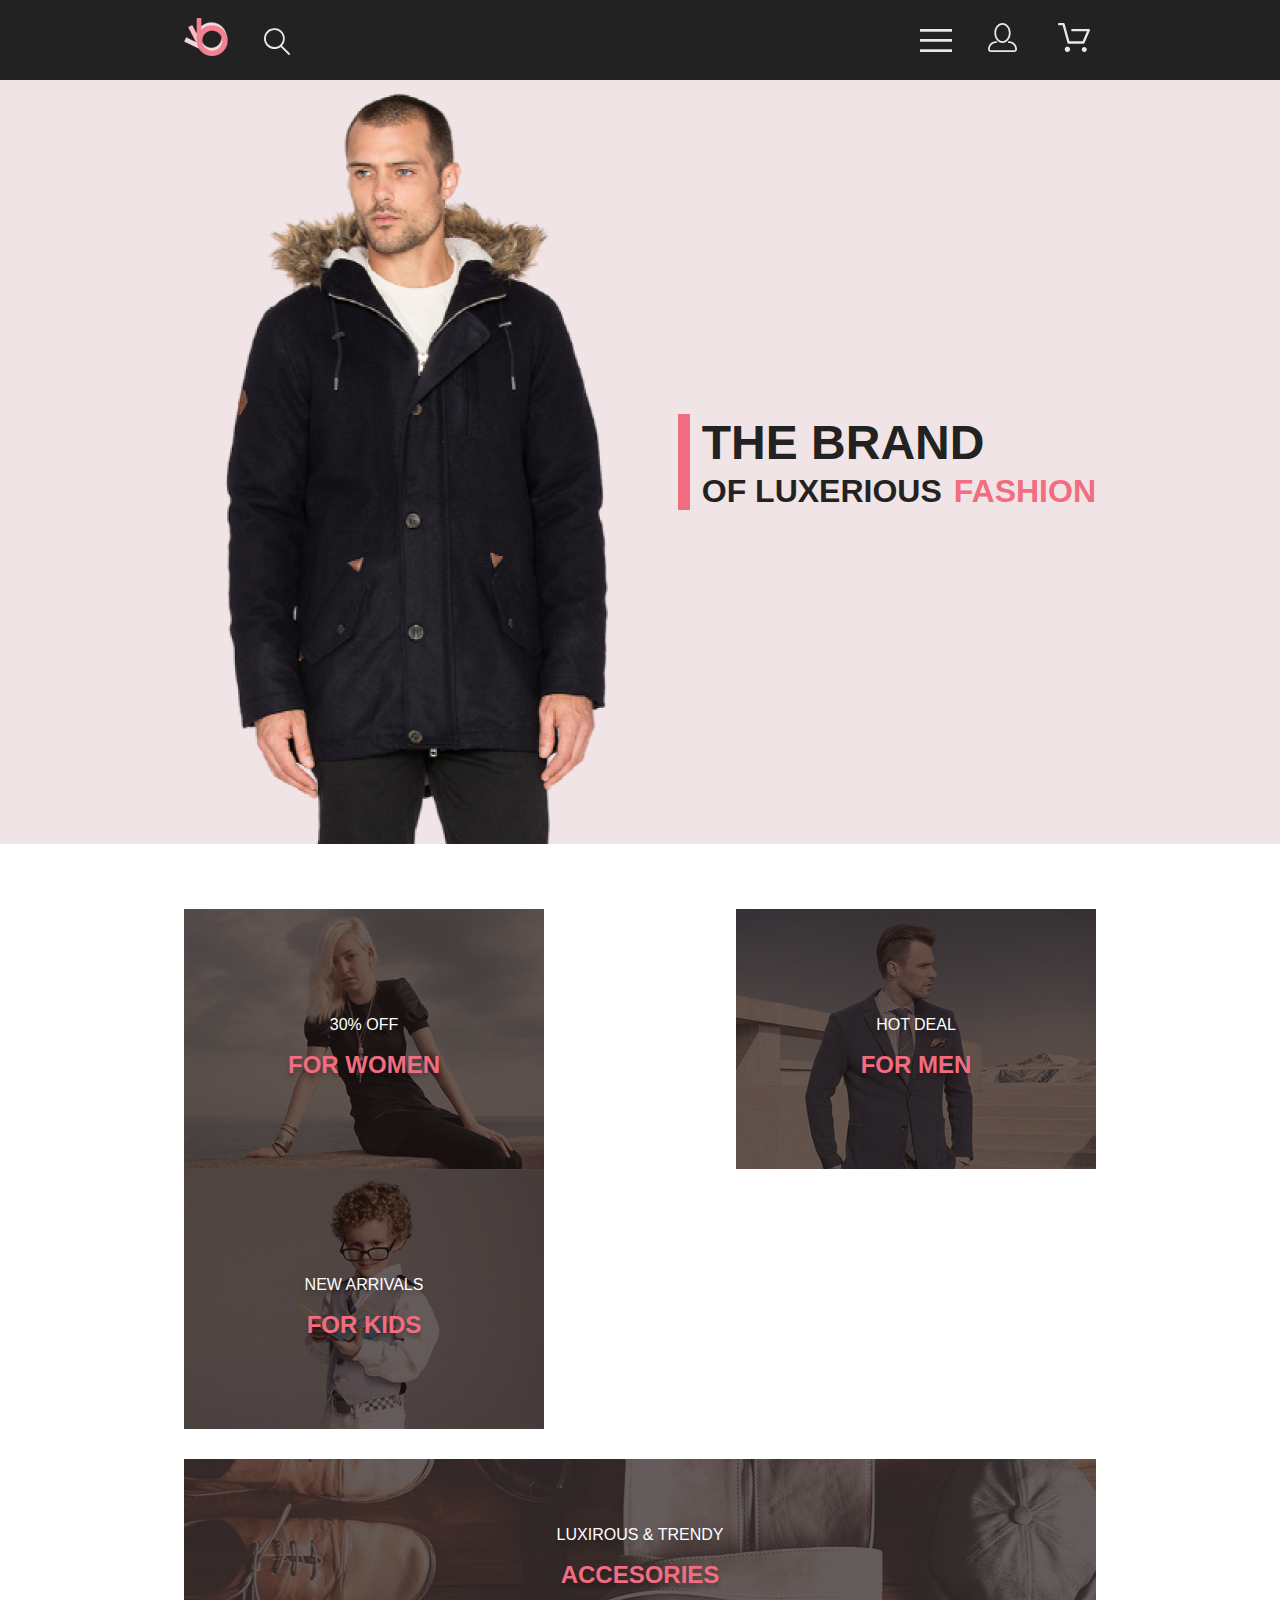
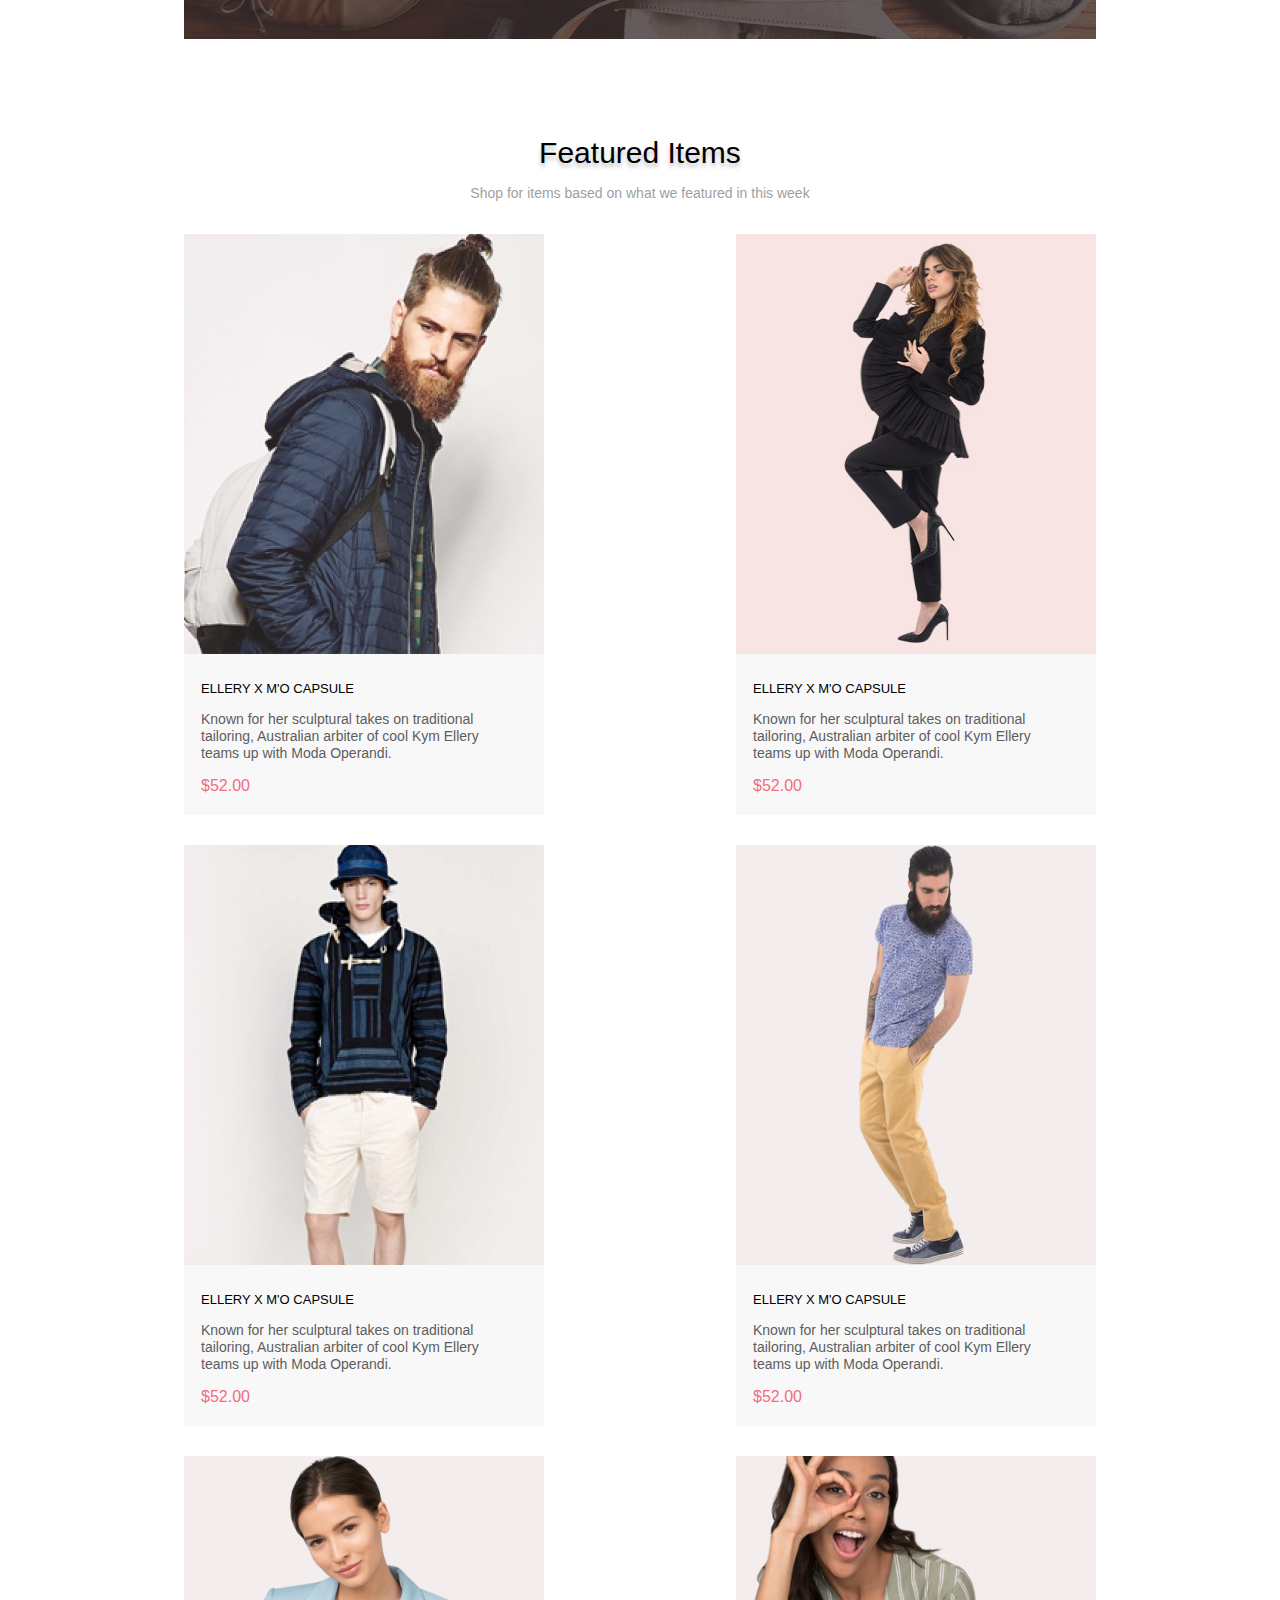
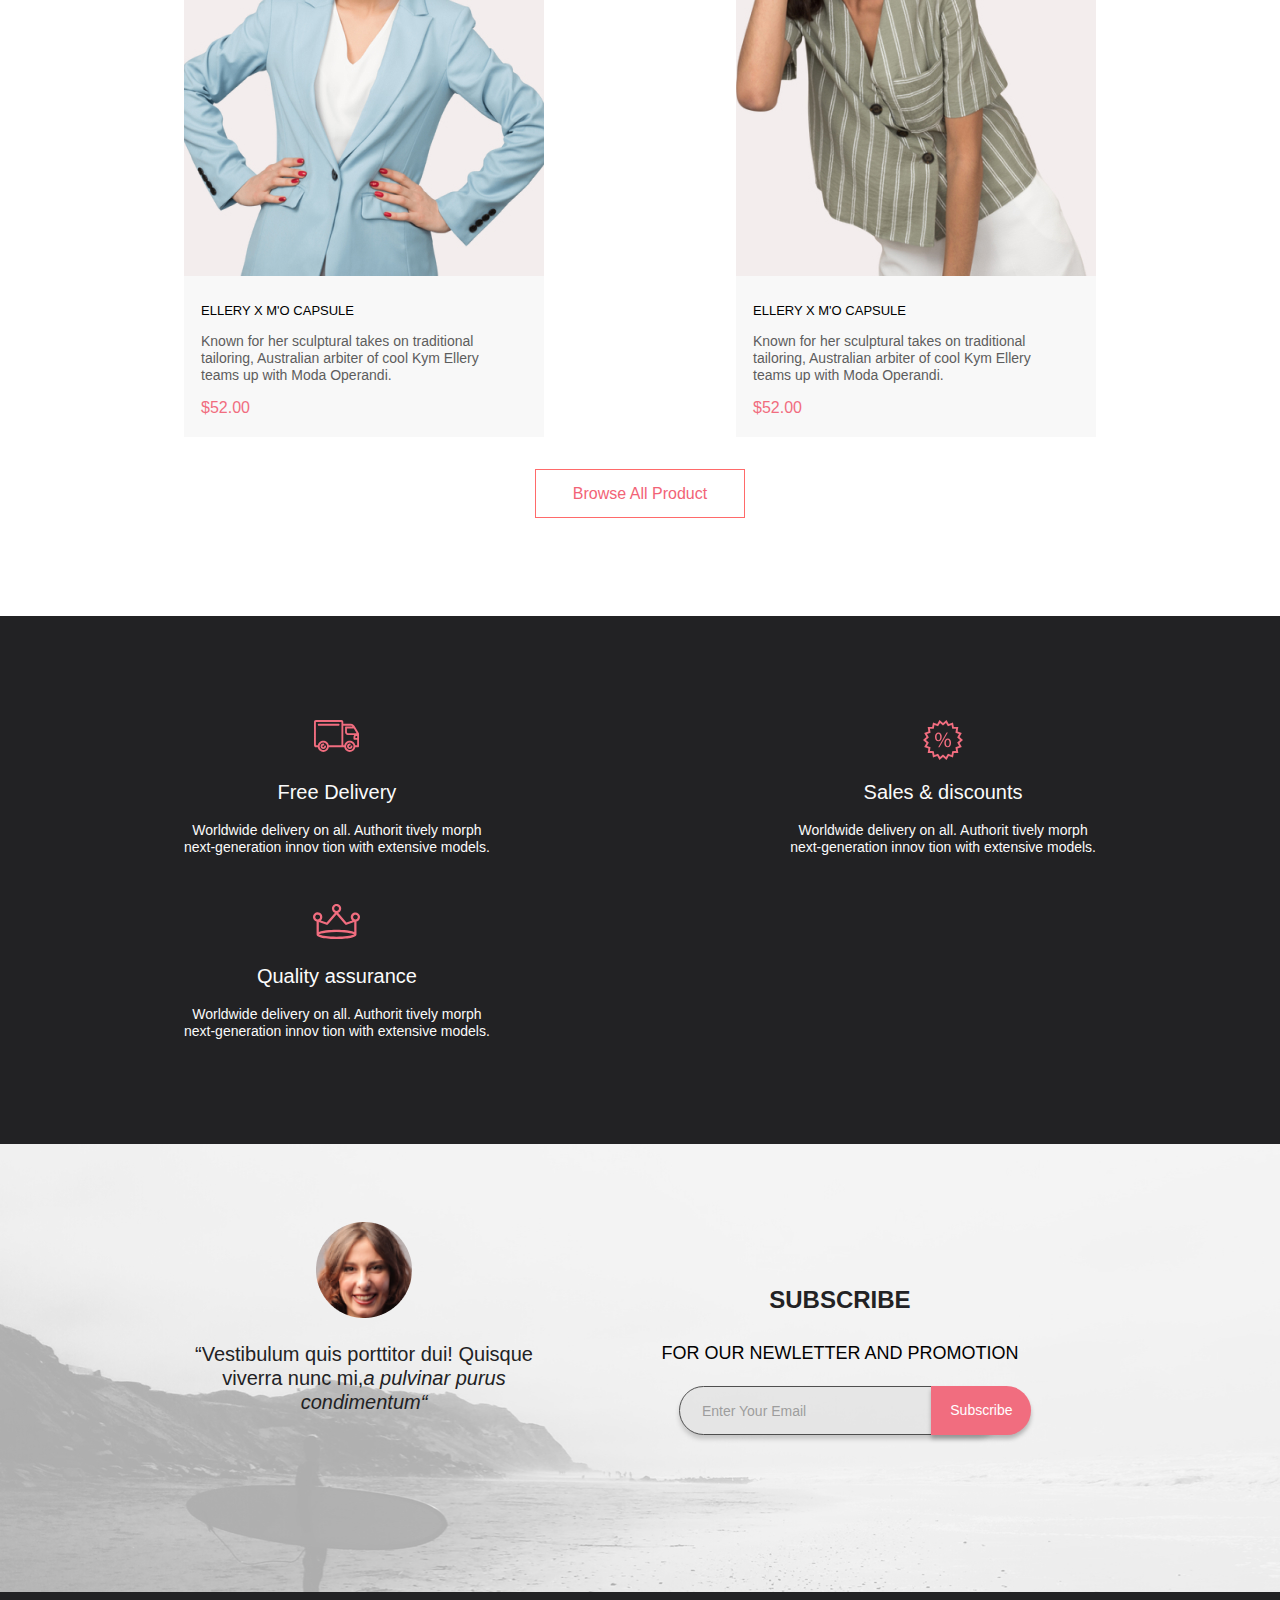
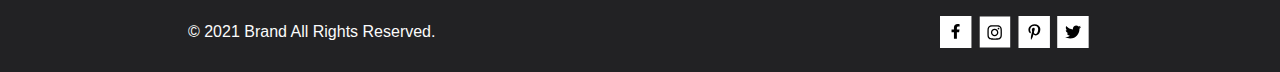
==== commit 7953c9d0: "Add files via upload" ====
--- a/index.html
+++ b/index.html
@@ -4,202 +4,190 @@
 	<meta charset="UTF-8">
 	<meta name="viewport" content="width=device-width, initial-scale=1.0">
 	<link rel="stylesheet" href="css/style.css">
-	<link rel="preconnect" href="https://fonts.gstatic.com">
-	<link href="https://fonts.googleapis.com/css2?family=Lato:wght@100;300;400;700;900&display=swap" rel="stylesheet">
-	<title>Home page</title>
-</head>
-<body>
-	
-	<div class="container">
-		<header>
-			<div class="header-nav">
-				<div class="search-panel">
-					<a href="index.html"><img src="images/logo.png" alt="logo"></a>
-					<button class="search"><svg width="27" height="28" viewBox="0 0 27 28" fill="none" xmlns="http://www.w3.org/2000/svg">
-						<path d="M19.0596 17.6259C20.6713 15.8658 21.6282 13.6048 21.7698 11.2225C21.9113 8.84018 21.2288 6.48173 19.8369 4.54318C18.445 2.60463 16.4285 1.20404 14.126 0.576619C11.8234 -0.0508009 9.3751 0.13316 7.19217 1.09761C5.00923 2.06205 3.22463 3.74825 2.13804 5.87302C1.05145 7.9978 0.729054 10.4318 1.225 12.7661C1.72094 15.1005 3.00501 17.1932 4.86158 18.6927C6.71814 20.1922 9.03413 21.0072 11.4206 21.0009C13.673 21.004 15.8645 20.27 17.6606 18.9109L25.4086 26.7179C25.4941 26.807 25.5965 26.8781 25.7099 26.927C25.8232 26.9759 25.9452 27.0017 26.0686 27.0029C26.1923 27.0033 26.3148 26.9782 26.4283 26.9292C26.5419 26.8801 26.6441 26.8082 26.7286 26.7179C26.9025 26.537 26.9997 26.2958 26.9997 26.0449C26.9997 25.794 26.9025 25.5528 26.7286 25.3719L19.0596 17.6259ZM2.88662 10.5009C2.89946 8.81563 3.41094 7.17187 4.35659 5.77685C5.30224 4.38183 6.63972 3.29801 8.20044 2.662C9.76115 2.02599 11.4752 1.86627 13.1266 2.20298C14.7779 2.53969 16.2926 3.35775 17.4797 4.55404C18.6668 5.75033 19.4732 7.27129 19.7972 8.92519C20.1212 10.5791 19.9483 12.2919 19.3002 13.8476C18.6522 15.4034 17.5581 16.7325 16.1559 17.6674C14.7536 18.6023 13.1059 19.1011 11.4206 19.1009C9.14916 19.0901 6.97482 18.1784 5.37484 16.566C3.77486 14.9537 2.87998 12.7724 2.88662 10.5009Z" fill="#E8E8E8"/>
-					</svg>
-				</button>
-			</div>
+	<!-- <link rel="preconnect" href="https://fonts.gstatic.com">
+		<link href="https://fonts.googleapis.com/css2?family=Lato:wght@100;300;400;700;900&display=swap" rel="stylesheet"> -->
+		<title>Home page</title>
+	</head>
+	<body>
+		<div class="container">
+			<header class="header-page">
+				<div class="header-nav">
+					<div class="search-panel">
+						<a href="index.html"><img src="images/logo.png" alt="logo"></a>
+						<button class="search">
+							<svg class= "header-nav-icon" width="27" height="28" viewBox="0 0 27 28" fill="#E8E8E8" xmlns="http://www.w3.org/2000/svg">
+								<path id="search-btn-fill" d="M19.0596 17.6259C20.6713 15.8658 21.6282 13.6048 21.7698 11.2225C21.9113 8.84018 21.2288 6.48173 19.8369 4.54318C18.445 2.60463 16.4285 1.20404 14.126 0.576619C11.8234 -0.0508009 9.3751 0.13316 7.19217 1.09761C5.00923 2.06205 3.22463 3.74825 2.13804 5.87302C1.05145 7.9978 0.729054 10.4318 1.225 12.7661C1.72094 15.1005 3.00501 17.1932 4.86158 18.6927C6.71814 20.1922 9.03413 21.0072 11.4206 21.0009C13.673 21.004 15.8645 20.27 17.6606 18.9109L25.4086 26.7179C25.4941 26.807 25.5965 26.8781 25.7099 26.927C25.8232 26.9759 25.9452 27.0017 26.0686 27.0029C26.1923 27.0033 26.3148 26.9782 26.4283 26.9292C26.5419 26.8801 26.6441 26.8082 26.7286 26.7179C26.9025 26.537 26.9997 26.2958 26.9997 26.0449C26.9997 25.794 26.9025 25.5528 26.7286 25.3719L19.0596 17.6259ZM2.88662 10.5009C2.89946 8.81563 3.41094 7.17187 4.35659 5.77685C5.30224 4.38183 6.63972 3.29801 8.20044 2.662C9.76115 2.02599 11.4752 1.86627 13.1266 2.20298C14.7779 2.53969 16.2926 3.35775 17.4797 4.55404C18.6668 5.75033 19.4732 7.27129 19.7972 8.92519C20.1212 10.5791 19.9483 12.2919 19.3002 13.8476C18.6522 15.4034 17.5581 16.7325 16.1559 17.6674C14.7536 18.6023 13.1059 19.1011 11.4206 19.1009C9.14916 19.0901 6.97482 18.1784 5.37484 16.566C3.77486 14.9537 2.87998 12.7724 2.88662 10.5009Z"/>
+							</svg>
+						</button>
+					</div>
+					<nav class="header-site">
+						<label for="nav-menu-list">
+							<svg class= "header-nav-icon" width="32" height="23" viewBox="0 0 32 23" fill="#E8E8E8" xmlns="http://www.w3.org/2000/svg">
+								<path d="M0 23V20.31H32V23H0ZM0 12.76V10.07H32V12.76H0ZM0 2.69V0H32V2.69H0Z"/>
+							</svg>
+						</label>
+						<input type="checkbox" id="nav-menu-list">
 
-			<nav class="header-site">
-				<label for="nav-menu-list">
-					<svg width="32" height="23" viewBox="0 0 32 23" fill="none" xmlns="http://www.w3.org/2000/svg">
-						<path d="M0 23V20.31H32V23H0ZM0 12.76V10.07H32V12.76H0ZM0 2.69V0H32V2.69H0Z" fill="#E8E8E8"/>
-					</svg>
-				</label>
-				<input type="checkbox" id="nav-menu-list">
-				<ul class="nav-menu-list-item">
-					<li class="menu-name">Menu</li>
-					<li class="menu-item"><a href="#" class="menu-link">man</a>
-						<ul class="menu-sublist">
-							<li class="menu-subitem"><a href="#" class="menu-sublink">Accessories</a></li>
-							<li class="menu-subitem"><a href="#" class="menu-sublink">Bags</a></li>
-							<li class="menu-subitem"><a href="#" class="menu-sublink">Denim</a></li>
-							<li class="menu-subitem"><a href="#" class="menu-sublink">T-Shirts</a></li>
+						<ul class="nav-menu-list-item">
+							<li class="menu-name">Menu</li>
+							<li class="menu-item"><a href="#" class="menu-link">man</a>
+								<ul class="menu-sublist">
+									<li class="menu-subitem"><a href="#" class="menu-sublink">Accessories</a></li>
+									<li class="menu-subitem"><a href="#" class="menu-sublink">Bags</a></li>
+									<li class="menu-subitem"><a href="#" class="menu-sublink">Denim</a></li>
+									<li class="menu-subitem"><a href="#" class="menu-sublink">T-Shirts</a></li>
+								</ul>
+							</li>
+							<li class="menu__item"><a href="#" class="menu-link">woman</a>
+								<ul class="menu-sublist">
+									<li class="menu-subitem"><a href="#" class="menu-sublink">Accessories</a></li>
+									<li class="menu-subitem"><a href="#" class="menu-sublink">Jackets & Coats</a></li>
+									<li class="menu-subitem"><a href="#" class="menu-sublink">Polos</a></li>
+									<li class="menu-subitem"><a href="#" class="menu-sublink">T-Shirts</a></li>
+									<li class="menu-subitem"><a href="#" class="menu-sublink">Shirts</a></li>
+								</ul>
+							</li>
+							<li class="menu__item"><a href="#" class="menu-link">kids</a>
+								<ul class="menu-sublist">
+									<li class="menu-subitem"><a href="#" class="menu-sublink">Accessories</a></li>
+									<li class="menu-subitem"><a href="#" class="menu-sublink">Jackets & Coats</a></li>
+									<li class="menu-subitem"><a href="#" class="menu-sublink">Polos</a></li>
+									<li class="menu-subitem"><a href="#" class="menu-sublink">Shirts</a></li>
+									<li class="menu-subitem"><a href="#" class="menu-sublink">Bags</a></li>
+									<li class="menu-subitem"><a href="#" class="menu-sublink">T-Shirts</a></li>
+								</ul>
+							</li>
 						</ul>
-					</li>
-					<li class="menu__item"><a href="#" class="menu-link">woman</a>
-						<ul class="menu-sublist">
-							<li class="menu-subitem"><a href="#" class="menu-sublink">Accessories</a></li>
-							<li class="menu-subitem"><a href="#" class="menu-sublink">Jackets & Coats</a></li>
-							<li class="menu-subitem"><a href="#" class="menu-sublink">Polos</a></li>
-							<li class="menu-subitem"><a href="#" class="menu-sublink">T-Shirts</a></li>
-							<li class="menu-subitem"><a href="#" class="menu-sublink">Shirts</a></li>
-						</ul>
-					</li>
-					<li class="menu__item"><a href="#" class="menu-link">kids</a>
-						<ul class="menu-sublist">
-							<li class="menu-subitem"><a href="#" class="menu-sublink">Accessories</a></li>
-							<li class="menu-subitem"><a href="#" class="menu-sublink">Jackets & Coats</a></li>
-							<li class="menu-subitem"><a href="#" class="menu-sublink">Polos</a></li>
-							<li class="menu-subitem"><a href="#" class="menu-sublink">Shirts</a></li>
-							<li class="menu-subitem"><a href="#" class="menu-sublink">Bags</a></li>
-							<li class="menu-subitem"><a href="#" class="menu-sublink">T-Shirts</a></li>
-						</ul>
-					</li>
-				</ul>
+						<button class="registration">
+							<svg class= "header-nav-icon" width="29" height="29" viewBox="0 0 29 29" fill="#E8E8E8" xmlns="http://www.w3.org/2000/svg">
+								<path d="M14.5 19.937C19 19.937 22.656 15.464 22.656 9.968C22.656 4.472 19 0 14.5 0C13.3631 0.0217413 12.2463 0.303398 11.2351 0.823397C10.2239 1.34339 9.34507 2.08794 8.66602 3C7.12663 4.99573 6.30819 7.45381 6.34399 9.974C6.34399 15.465 10 19.937 14.5 19.937ZM14.5 1.813C18 1.813 20.844 5.472 20.844 9.969C20.844 14.466 17.998 18.125 14.5 18.125C11.002 18.125 8.15603 14.465 8.15503 9.969C8.15403 5.473 11 1.813 14.5 1.813ZM20.844 18.125C20.6036 18.125 20.373 18.2205 20.203 18.3905C20.033 18.5605 19.9375 18.7911 19.9375 19.0315C19.9375 19.2719 20.033 19.5025 20.203 19.6725C20.373 19.8425 20.6036 19.938 20.844 19.938C22.526 19.9399 24.1386 20.6088 25.3279 21.7982C26.5172 22.9875 27.1861 24.6 27.188 26.282C27.1875 26.5221 27.0918 26.7523 26.922 26.9221C26.7522 27.0918 26.5221 27.1875 26.282 27.188H2.71997C2.47985 27.1875 2.24975 27.0918 2.07996 26.9221C1.91016 26.7523 1.81449 26.5221 1.81396 26.282C1.81608 24.6001 2.48517 22.9877 3.67444 21.7985C4.86371 20.6092 6.47608 19.9401 8.15796 19.938C8.39824 19.938 8.62868 19.8425 8.79858 19.6726C8.96849 19.5027 9.06396 19.2723 9.06396 19.032C9.06396 18.7917 8.96849 18.5613 8.79858 18.3914C8.62868 18.2215 8.39824 18.126 8.15796 18.126C5.99541 18.1279 3.92201 18.9875 2.39258 20.5164C0.863144 22.0453 0.00264777 24.1185 0 26.281C0.000794067 27.0019 0.287502 27.693 0.797241 28.2027C1.30698 28.7125 1.99811 28.9992 2.71899 29H26.282C27.0027 28.9989 27.6936 28.7121 28.2031 28.2024C28.7126 27.6927 28.9992 27.0017 29 26.281C28.9974 24.1187 28.1372 22.0457 26.6083 20.5168C25.0793 18.9878 23.0063 18.1276 20.844 18.125Z"/>
+							</svg>
+						</button>
+						<button class="cart">
+							<svg class= "header-nav-icon" width="32" height="29" viewBox="0 0 32 29" fill="#E8E8E8" xmlns="http://www.w3.org/2000/svg">
+								<path d="M26.2009 29C25.5532 28.9738 24.9415 28.6948 24.4972 28.2227C24.0529 27.7506 23.8114 27.1232 23.8245 26.475C23.8376 25.8269 24.1043 25.2097 24.5673 24.7559C25.0303 24.3022 25.6527 24.048 26.301 24.048C26.9493 24.048 27.5717 24.3022 28.0347 24.7559C28.4977 25.2097 28.7644 25.8269 28.7775 26.475C28.7906 27.1232 28.549 27.7506 28.1047 28.2227C27.6604 28.6948 27.0488 28.9738 26.401 29H26.2009ZM6.75293 26.32C6.75293 25.79 6.91011 25.2718 7.20459 24.8311C7.49907 24.3904 7.91764 24.0469 8.40735 23.844C8.89705 23.6412 9.43594 23.5881 9.95581 23.6915C10.4757 23.7949 10.9532 24.0502 11.328 24.425C11.7028 24.7998 11.9581 25.2773 12.0615 25.7972C12.1649 26.317 12.1118 26.8559 11.9089 27.3456C11.7061 27.8353 11.3626 28.2539 10.9219 28.5483C10.4812 28.8428 9.96304 29 9.43298 29C9.08087 29.0003 8.73212 28.9311 8.40674 28.7966C8.08136 28.662 7.78569 28.4646 7.53662 28.2158C7.28755 27.9669 7.09001 27.6713 6.9552 27.3461C6.82039 27.0208 6.75098 26.6721 6.75098 26.32H6.75293ZM10.553 20.686C10.2935 20.6868 10.0409 20.6024 9.83411 20.4457C9.62727 20.2891 9.47758 20.0689 9.40796 19.819L4.57495 2.36401H1.18201C0.868521 2.36401 0.567859 2.23947 0.346191 2.01781C0.124523 1.79614 0 1.49549 0 1.18201C0 0.868519 0.124523 0.567873 0.346191 0.346205C0.567859 0.124537 0.868521 5.81268e-06 1.18201 5.81268e-06H5.46301C5.7225 -0.00080736 5.97504 0.0837201 6.18176 0.240568C6.38848 0.397416 6.53784 0.617884 6.60693 0.868006L11.4399 18.323H24.6179L29.001 8.27501H14.401C14.2428 8.27961 14.0854 8.25242 13.9379 8.19507C13.7904 8.13771 13.6559 8.05134 13.5424 7.94108C13.4288 7.83082 13.3386 7.69891 13.277 7.55315C13.2154 7.40739 13.1836 7.25075 13.1836 7.0925C13.1836 6.93426 13.2154 6.77762 13.277 6.63186C13.3386 6.4861 13.4288 6.35419 13.5424 6.24393C13.6559 6.13367 13.7904 6.0473 13.9379 5.98994C14.0854 5.93259 14.2428 5.90541 14.401 5.91001H30.814C31.0097 5.90996 31.2022 5.95866 31.3744 6.05172C31.5465 6.14478 31.6928 6.27926 31.7999 6.44301C31.9078 6.60729 31.9734 6.79569 31.9908 6.99145C32.0083 7.18721 31.9771 7.38424 31.9 7.565L26.495 19.977C26.4026 20.1876 26.251 20.3668 26.0585 20.4927C25.866 20.6186 25.641 20.6858 25.411 20.686H10.553Z"/>
+							</svg>
+						</button>
+					</nav>
+				</div>
+				<div class="slider">
+					<div class="slider-text">
+						<h1 class="slider-text-title">the brand</h1>
+						<h2 class="slider-text-sub-title">of luxerious<span class="slider-text-sub-title-span">fashion</span></h2>
+					</div>
+				</div>
+			</header>
+			<main class="content-page">
+				<section class="offers">
+					<!-- <h2 class="offers-main-title"></h2> -->
+					<a href="#"><div class="for-women">
+						<div class="offer-block"><p class="offer-text">30% off</p>
+							<div class="offer-name">for women</div> 
+						</div>
+					</div></a>
 
-				<button class="registration"><svg width="29" height="29" viewBox="0 0 29 29" fill="none" xmlns="http://www.w3.org/2000/svg">
-					<path d="M14.5 19.937C19 19.937 22.656 15.464 22.656 9.968C22.656 4.472 19 0 14.5 0C13.3631 0.0217413 12.2463 0.303398 11.2351 0.823397C10.2239 1.34339 9.34507 2.08794 8.66602 3C7.12663 4.99573 6.30819 7.45381 6.34399 9.974C6.34399 15.465 10 19.937 14.5 19.937ZM14.5 1.813C18 1.813 20.844 5.472 20.844 9.969C20.844 14.466 17.998 18.125 14.5 18.125C11.002 18.125 8.15603 14.465 8.15503 9.969C8.15403 5.473 11 1.813 14.5 1.813ZM20.844 18.125C20.6036 18.125 20.373 18.2205 20.203 18.3905C20.033 18.5605 19.9375 18.7911 19.9375 19.0315C19.9375 19.2719 20.033 19.5025 20.203 19.6725C20.373 19.8425 20.6036 19.938 20.844 19.938C22.526 19.9399 24.1386 20.6088 25.3279 21.7982C26.5172 22.9875 27.1861 24.6 27.188 26.282C27.1875 26.5221 27.0918 26.7523 26.922 26.9221C26.7522 27.0918 26.5221 27.1875 26.282 27.188H2.71997C2.47985 27.1875 2.24975 27.0918 2.07996 26.9221C1.91016 26.7523 1.81449 26.5221 1.81396 26.282C1.81608 24.6001 2.48517 22.9877 3.67444 21.7985C4.86371 20.6092 6.47608 19.9401 8.15796 19.938C8.39824 19.938 8.62868 19.8425 8.79858 19.6726C8.96849 19.5027 9.06396 19.2723 9.06396 19.032C9.06396 18.7917 8.96849 18.5613 8.79858 18.3914C8.62868 18.2215 8.39824 18.126 8.15796 18.126C5.99541 18.1279 3.92201 18.9875 2.39258 20.5164C0.863144 22.0453 0.00264777 24.1185 0 26.281C0.000794067 27.0019 0.287502 27.693 0.797241 28.2027C1.30698 28.7125 1.99811 28.9992 2.71899 29H26.282C27.0027 28.9989 27.6936 28.7121 28.2031 28.2024C28.7126 27.6927 28.9992 27.0017 29 26.281C28.9974 24.1187 28.1372 22.0457 26.6083 20.5168C25.0793 18.9878 23.0063 18.1276 20.844 18.125Z" fill="#E8E8E8"/>
-				</svg>
-			</button>
-			<button class="cart"><svg width="32" height="29" viewBox="0 0 32 29" fill="none" xmlns="http://www.w3.org/2000/svg">
-				<path d="M26.2009 29C25.5532 28.9738 24.9415 28.6948 24.4972 28.2227C24.0529 27.7506 23.8114 27.1232 23.8245 26.475C23.8376 25.8269 24.1043 25.2097 24.5673 24.7559C25.0303 24.3022 25.6527 24.048 26.301 24.048C26.9493 24.048 27.5717 24.3022 28.0347 24.7559C28.4977 25.2097 28.7644 25.8269 28.7775 26.475C28.7906 27.1232 28.549 27.7506 28.1047 28.2227C27.6604 28.6948 27.0488 28.9738 26.401 29H26.2009ZM6.75293 26.32C6.75293 25.79 6.91011 25.2718 7.20459 24.8311C7.49907 24.3904 7.91764 24.0469 8.40735 23.844C8.89705 23.6412 9.43594 23.5881 9.95581 23.6915C10.4757 23.7949 10.9532 24.0502 11.328 24.425C11.7028 24.7998 11.9581 25.2773 12.0615 25.7972C12.1649 26.317 12.1118 26.8559 11.9089 27.3456C11.7061 27.8353 11.3626 28.2539 10.9219 28.5483C10.4812 28.8428 9.96304 29 9.43298 29C9.08087 29.0003 8.73212 28.9311 8.40674 28.7966C8.08136 28.662 7.78569 28.4646 7.53662 28.2158C7.28755 27.9669 7.09001 27.6713 6.9552 27.3461C6.82039 27.0208 6.75098 26.6721 6.75098 26.32H6.75293ZM10.553 20.686C10.2935 20.6868 10.0409 20.6024 9.83411 20.4457C9.62727 20.2891 9.47758 20.0689 9.40796 19.819L4.57495 2.36401H1.18201C0.868521 2.36401 0.567859 2.23947 0.346191 2.01781C0.124523 1.79614 0 1.49549 0 1.18201C0 0.868519 0.124523 0.567873 0.346191 0.346205C0.567859 0.124537 0.868521 5.81268e-06 1.18201 5.81268e-06H5.46301C5.7225 -0.00080736 5.97504 0.0837201 6.18176 0.240568C6.38848 0.397416 6.53784 0.617884 6.60693 0.868006L11.4399 18.323H24.6179L29.001 8.27501H14.401C14.2428 8.27961 14.0854 8.25242 13.9379 8.19507C13.7904 8.13771 13.6559 8.05134 13.5424 7.94108C13.4288 7.83082 13.3386 7.69891 13.277 7.55315C13.2154 7.40739 13.1836 7.25075 13.1836 7.0925C13.1836 6.93426 13.2154 6.77762 13.277 6.63186C13.3386 6.4861 13.4288 6.35419 13.5424 6.24393C13.6559 6.13367 13.7904 6.0473 13.9379 5.98994C14.0854 5.93259 14.2428 5.90541 14.401 5.91001H30.814C31.0097 5.90996 31.2022 5.95866 31.3744 6.05172C31.5465 6.14478 31.6928 6.27926 31.7999 6.44301C31.9078 6.60729 31.9734 6.79569 31.9908 6.99145C32.0083 7.18721 31.9771 7.38424 31.9 7.565L26.495 19.977C26.4026 20.1876 26.251 20.3668 26.0585 20.4927C25.866 20.6186 25.641 20.6858 25.411 20.686H10.553Z" fill="#E8E8E8"/>
-			</svg>
-		</button>
-	</nav>
-</div>
+					<a href="#"><div class="for-men">
+						<div class="offer-block"><p class="offer-text">hot deal</p>
+							<div class="offer-name">for men</div> 
+						</div>
+					</div></a>
 
-<div class="slider">
-	<div class="slider-text">
-		<h1 class="slider-text-title">the brand</h1><br>
-		<h2 class="slider-text-sub-title">of luxerious<span class="slider-text-sub-title-span">fashion</span></h2>
-	</div>
-</div>
-</header>
+					<a href="#"><div class="for-kids">
+						<div class="offer-block"><p class="offer-text">new arrivals</p>
+							<div class="offer-name">for kids</div> 
+						</div>
+					</div></a>
 
-<main>
-	<section class="offers">
-		<a href="#"><div class="for-women">
-			<div class="offer-block"><p class="offer-text">30% off</p>
-				<div class="offer-name">for women</div> 
-			</div>
-		</div></a>
+					<a href="#"><div class="accesories">
+						<div class="offer-block"><p class="offer-text">luxirous & trendy</p>
+							<div class="offer-name">accesories</div> 
+						</div>
+					</div></a>
+				</section>
+				<section class="featured-product">
+					<!-- <h2 class="featured-product-main-title"></h2> -->
+					<span class="featured-product-title">Featured Items</span>
+					<p class="featured-product-text">Shop for items based on what we featured in this week</p>
+					<ul class="item-for-sale-list">
+						<li><div class="item-for-sale-list-img"><img src="images/featured-img.jpg" alt="featured-item"><div class="item-for-sale-list-img-double"><button class="item-for-sale-list-btn-cart"><img class="item-for-sale-list-btn-icon" src="images/button-cart-icon.svg" alt="button-cart-icon">Add to Cart</button></div> </div><div class="item-for-sale-list-content"><span class="item-for-sale-list-name">ellery x m'o capsule</span><p class="item-for-sale-list-text">Known for her sculptural takes on traditional tailoring, Australian arbiter of cool Kym Ellery teams up with Moda Operandi.</p><span class="item-for-sale-list-price">$52.00</span></div></li>
 
-		<a href="#"><div class="for-men">
-			<div class="offer-block"><p class="offer-text">hot deal</p>
-				<div class="offer-name">for men</div> 
-			</div>
-		</div></a>
+						<li><div class="item-for-sale-list-img"><img src="images/featured-img-2.jpg" alt="featured-item"><div class="item-for-sale-list-img-double"><button class="item-for-sale-list-btn-cart"><img class="item-for-sale-list-btn-icon" src="images/button-cart-icon.svg" alt="button-cart-icon">Add to Cart</button></div> </div><div class="item-for-sale-list-content"><span class="item-for-sale-list-name">ellery x m'o capsule</span><p class="item-for-sale-list-text">Known for her sculptural takes on traditional tailoring, Australian arbiter of cool Kym Ellery teams up with Moda Operandi.</p><span class="item-for-sale-list-price">$52.00</span></div></li>
 
-		<a href="#"><div class="for-kids">
-			<div class="offer-block"><p class="offer-text">new arrivals</p>
-				<div class="offer-name">for kids</div> 
-			</div>
-		</div></a>
+						<li><div class="item-for-sale-list-img"><img src="images/featured-img-3.jpg" alt="featured-item"><div class="item-for-sale-list-img-double"><button class="item-for-sale-list-btn-cart"><img class="item-for-sale-list-btn-icon" src="images/button-cart-icon.svg" alt="button-cart-icon">Add to Cart</button></div> </div><div class="item-for-sale-list-content"><span class="item-for-sale-list-name">ellery x m'o capsule</span><p class="item-for-sale-list-text">Known for her sculptural takes on traditional tailoring, Australian arbiter of cool Kym Ellery teams up with Moda Operandi.</p><span class="item-for-sale-list-price">$52.00</span></div></li>
 
-		<a href="#"><div class="accesories">
-			<div class="offer-block"><p class="offer-text">luxirous & trendy</p>
-				<div class="offer-name">accesories</div> 
-			</div>
-		</div></a>
-	</section>
+						<li><div class="item-for-sale-list-img"><img src="images/featured-img-4.jpg" alt="featured-item"><div class="item-for-sale-list-img-double"><button class="item-for-sale-list-btn-cart"><img class="item-for-sale-list-btn-icon" src="images/button-cart-icon.svg" alt="button-cart-icon">Add to Cart</button></div> </div><div class="item-for-sale-list-content"><span class="item-for-sale-list-name">ellery x m'o capsule</span><p class="item-for-sale-list-text">Known for her sculptural takes on traditional tailoring, Australian arbiter of cool Kym Ellery teams up with Moda Operandi.</p><span class="item-for-sale-list-price">$52.00</span></div></li>
 
-	<section class="featured-product">
-		<span class="featured-product-title">Featured Items</span>
-		<p class="featured-product-text">Shop for items based on what we featured in this week</p>
-		<ul class="item-for-sale-list">
-			<li><div class="item-for-sale-list-img"><img src="images/featured-img.jpg" alt="featured-item"><div class="item-for-sale-list-img-double"><button class="item-for-sale-list-btn-cart"><img class="item-for-sale-list-btn-icon" src="images/button-cart-icon.svg" alt="button-cart-icon">Add to Cart</button></div> </div><div class="item-for-sale-list-content"><span class="item-for-sale-list-name">ellery x m'o capsule</span><p class="item-for-sale-list-text">Known for her sculptural takes on traditional tailoring, Australian arbiter of cool Kym Ellery teams up with Moda Operandi.</p><span class="item-for-sale-list-price">$52.00</span></div></li>
+						<li><div class="item-for-sale-list-img"><img src="images/featured-img-5.jpg" alt="featured-item"><div class="item-for-sale-list-img-double"><button class="item-for-sale-list-btn-cart"><img class="item-for-sale-list-btn-icon" src="images/button-cart-icon.svg" alt="button-cart-icon">Add to Cart</button></div> </div><div class="item-for-sale-list-content"><span class="item-for-sale-list-name">ellery x m'o capsule</span><p class="item-for-sale-list-text">Known for her sculptural takes on traditional tailoring, Australian arbiter of cool Kym Ellery teams up with Moda Operandi.</p><span class="item-for-sale-list-price">$52.00</span></div></li>
 
-			<li><div class="item-for-sale-list-img"><img src="images/featured-img-2.jpg" alt="featured-item"><div class="item-for-sale-list-img-double"><button class="item-for-sale-list-btn-cart"><img class="item-for-sale-list-btn-icon" src="images/button-cart-icon.svg" alt="button-cart-icon">Add to Cart</button></div> </div><div class="item-for-sale-list-content"><span class="item-for-sale-list-name">ellery x m'o capsule</span><p class="item-for-sale-list-text">Known for her sculptural takes on traditional tailoring, Australian arbiter of cool Kym Ellery teams up with Moda Operandi.</p><span class="item-for-sale-list-price">$52.00</span></div></li>
+						<li><div class="item-for-sale-list-img"><img src="images/featured-img-6.jpg" alt="featured-item"><div class="item-for-sale-list-img-double"><button class="item-for-sale-list-btn-cart"><img class="item-for-sale-list-btn-icon" src="images/button-cart-icon.svg" alt="button-cart-icon">Add to Cart</button></div> </div><div class="item-for-sale-list-content"><span class="item-for-sale-list-name">ellery x m'o capsule</span><p class="item-for-sale-list-text">Known for her sculptural takes on traditional tailoring, Australian arbiter of cool Kym Ellery teams up with Moda Operandi.</p><span class="item-for-sale-list-price">$52.00</span></div></li>
+					</ul>
+					<button class="featured-product-btn">Browse All Product</button>
+				</section>
+				<section class="info-for-user">
+					<!-- <h2 class="info-for-user-main-title"></h2> -->
+					<div class="info-for-user-wrp">
+						<div class="info-for-user-title">Free Delivery</div>
+						<p class="info-for-user-text">Worldwide delivery on all. Authorit tively morph <br>next-generation innov tion with extensive models.</p>
+					</div>
+					<div class="info-for-user-wrp-2">
+						<div class="info-for-user-title">Sales & discounts</div>
+						<p class="info-for-user-text">Worldwide delivery on all. Authorit tively morph <br>next-generation innov tion with extensive models.</p>
+					</div>
+					<div class="info-for-user-wrp-3">
+						<div class="info-for-user-title">Quality assurance</div>
+						<p class="info-for-user-text">Worldwide delivery on all. Authorit tively morph <br>next-generation innov tion with extensive models.</p>
+					</div>
+				</section>
+			</main>
+			<footer class="footer-page">
+				<section class="subscribe-block">
+					<!-- <h2 class="subscribe-block-main-title"></h2> -->
+					<div class="subscribe-content">
+						<p class="subscribe-content-review">“Vestibulum quis porttitor dui! Quisque <wbr> viverra nunc mi,<span>a pulvinar purus <wbr> condimentum“</span></p>
+						</div>
+						<div class="subscribe-form">
+							<span class="subscribe-form-title">subscribe</span>
+							<p class="subscribe-form-text">for our newletter and promotion</p>
+							<form action="#">
+								<input class="subscribe-form-input" type="text" placeholder="Enter Your Email"><button type="submit" class="subscribe-form-btn">Subscribe</button>
+							</form>
+						</div>
+					</section>
+					<section class="lower-floor">
+						<!-- <h2 class="lower-floor-main-title"></h2> -->
+						<span>&copy; 2021 Brand All Rights Reserved.</span>
+						<div class="social-links">
+							<a href="https://www.facebook.com/username" target="_blank"><svg width="32" height="32" viewBox="0 0 32 32" xmlns="http://www.w3.org/2000/svg">
+								<path class="social-link-back" d="M31.4506 0H0V32H31.4506V0Z" fill="white"/>
+								<path class="social-link-logo" d="M19.0884 16.28L19.5069 13.616H16.8902V11.8873C16.8902 11.1585 17.2557 10.4481 18.4277 10.4481H19.6172V8.17997C19.6172 8.17997 18.5377 8 17.5056 8C15.3507 8 13.9422 9.27593 13.9422 11.5857V13.616H11.5469V16.28H13.9422V22.72H16.8902V16.28H19.0884Z" fill="black"/>
+							</svg> </a>
+							<a href="https://www.instagram.com/username/?hl=ru" target="_blank"><svg width="32" height="32" viewBox="0 0 33 32" fill="none" xmlns="http://www.w3.org/2000/svg">
+								<path class="social-link-back" d="M32.1889 0H0.738281V32H32.1889V0Z" fill="white"/>
+								<g clip-path="url(#clip0)">
+									<path class="social-link-logo" d="M16.139 12.6816C14.0238 12.6816 12.3177 14.3849 12.3177 16.4966C12.3177 18.6083 14.0238 20.3117 16.139 20.3117C18.2541 20.3117 19.9602 18.6083 19.9602 16.4966C19.9602 14.3849 18.2541 12.6816 16.139 12.6816ZM16.139 18.9769C14.7721 18.9769 13.6547 17.8646 13.6547 16.4966C13.6547 15.1287 14.7688 14.0164 16.139 14.0164C17.5092 14.0164 18.6233 15.1287 18.6233 16.4966C18.6233 17.8646 17.5058 18.9769 16.139 18.9769ZM21.0078 12.5255C21.0078 13.0203 20.6087 13.4154 20.1165 13.4154C19.621 13.4154 19.2252 13.0169 19.2252 12.5255C19.2252 12.0341 19.6243 11.6357 20.1165 11.6357C20.6087 11.6357 21.0078 12.0341 21.0078 12.5255ZM23.5386 13.4287C23.4821 12.2367 23.2094 11.1808 22.3347 10.3109C21.4634 9.44097 20.4058 9.1687 19.2119 9.10894C17.9814 9.03921 14.2932 9.03921 13.0627 9.10894C11.8721 9.16538 10.8145 9.43765 9.93987 10.3076C9.06522 11.1775 8.79584 12.2333 8.73597 13.4253C8.66613 14.6539 8.66613 18.3361 8.73597 19.5646C8.79251 20.7566 9.06522 21.8124 9.93987 22.6824C10.8145 23.5523 11.8688 23.8246 13.0627 23.8843C14.2932 23.9541 17.9814 23.9541 19.2119 23.8843C20.4058 23.8279 21.4634 23.5556 22.3347 22.6824C23.2061 21.8124 23.4788 20.7566 23.5386 19.5646C23.6085 18.3361 23.6085 14.6572 23.5386 13.4287ZM21.949 20.8828C21.6895 21.5335 21.1874 22.0349 20.5322 22.2972C19.5511 22.6857 17.2231 22.596 16.139 22.596C15.0548 22.596 12.7235 22.6824 11.7457 22.2972C11.0939 22.0382 10.5917 21.5369 10.329 20.8828C9.93987 19.9033 10.0297 17.5791 10.0297 16.4966C10.0297 15.4142 9.9432 13.0867 10.329 12.1105C10.5884 11.4597 11.0906 10.9583 11.7457 10.696C12.7268 10.3076 15.0548 10.3972 16.139 10.3972C17.2231 10.3972 19.5545 10.3109 20.5322 10.696C21.184 10.955 21.6862 11.4564 21.949 12.1105C22.3381 13.09 22.2483 15.4142 22.2483 16.4966C22.2483 17.5791 22.3381 19.9066 21.949 20.8828Z" fill="black"/>
+								</g>
+							</svg>
+						</a>
+						<a href="https://www.pinterest.com/login/" target="_blank">
+							<svg width="32" height="32" viewBox="0 0 32 32" fill="none" xmlns="http://www.w3.org/2000/svg">
+								<path class="social-link-back" d="M31.9252 0H0.474609V32H31.9252V0Z" fill="white"/>
+								<g clip-path="url(#clip0)">
+									<path class="social-link-logo" d="M16.7403 8.20312C13.5556 8.20312 10.4082 10.3406 10.4082 13.8C10.4082 16 11.6374 17.25 12.3823 17.25C12.6896 17.25 12.8666 16.3875 12.8666 16.1438C12.8666 15.8531 12.1309 15.2344 12.1309 14.025C12.1309 11.5125 14.0305 9.73125 16.4889 9.73125C18.6027 9.73125 20.1671 10.9406 20.1671 13.1625C20.1671 14.8219 19.506 17.9344 17.3642 17.9344C16.5913 17.9344 15.9302 17.3719 15.9302 16.5656C15.9302 15.3844 16.7496 14.2406 16.7496 13.0219C16.7496 10.9531 13.835 11.3281 13.835 13.8281C13.835 14.3531 13.9002 14.9344 14.133 15.4125C13.7046 17.2688 12.8293 20.0344 12.8293 21.9469C12.8293 22.5375 12.9131 23.1188 12.969 23.7094C13.0745 23.8281 13.0218 23.8156 13.1832 23.7563C14.7476 21.6 14.6917 21.1781 15.3994 18.3562C15.7812 19.0875 16.7683 19.4812 17.5505 19.4812C20.8469 19.4812 22.3275 16.2469 22.3275 13.3313C22.3275 10.2281 19.6643 8.20312 16.7403 8.20312Z" fill="black"/>
+								</g>
+							</svg>
+						</a>
+						<a href="https://twitter.com/login?lang=ru" target="_blank">
+							<svg width="32" height="32" viewBox="0 0 32 32" fill="none" xmlns="http://www.w3.org/2000/svg">
+								<path class="social-link-back" d="M31.6635 0H0.212891V32H31.6635V0Z" fill="white"/>
+								<g clip-path="url(#clip0)">
+									<path class="social-link-logo" d="M22.417 12.7405C22.427 12.8826 22.427 13.0248 22.427 13.1669C22.427 17.5019 19.1498 22.4969 13.1599 22.4969C11.3145 22.4969 9.60022 21.9588 8.1582 21.0248C8.4204 21.0552 8.67247 21.0654 8.94475 21.0654C10.4674 21.0654 11.8691 20.5476 12.9884 19.6644C11.5565 19.6339 10.3565 18.6898 9.94305 17.3903C10.1447 17.4207 10.3464 17.441 10.5582 17.441C10.8506 17.441 11.1431 17.4004 11.4153 17.3294C9.92291 17.0248 8.80355 15.705 8.80355 14.1111V14.0705C9.23715 14.3141 9.74139 14.4664 10.2758 14.4867C9.39849 13.8979 8.82373 12.8928 8.82373 11.7557C8.82373 11.1466 8.98504 10.5882 9.26741 10.1009C10.8708 12.0908 13.2809 13.3902 15.9833 13.5324C15.9329 13.2887 15.9027 13.035 15.9027 12.7811C15.9027 10.974 17.3548 9.50195 19.1598 9.50195C20.0976 9.50195 20.9446 9.89789 21.5396 10.5375C22.2757 10.3954 22.9816 10.1212 23.6068 9.74561C23.3648 10.507 22.8505 11.1466 22.1749 11.5527C22.8304 11.4817 23.4657 11.2989 24.0505 11.0451C23.6069 11.6948 23.0522 12.2735 22.417 12.7405Z" fill="black"/>
+								</g>
+							</svg>
+						</a>
+					</div>
+				</section>
+			</footer>
 
-			<li><div class="item-for-sale-list-img"><img src="images/featured-img-3.jpg" alt="featured-item"><div class="item-for-sale-list-img-double"><button class="item-for-sale-list-btn-cart"><img class="item-for-sale-list-btn-icon" src="images/button-cart-icon.svg" alt="button-cart-icon">Add to Cart</button></div> </div><div class="item-for-sale-list-content"><span class="item-for-sale-list-name">ellery x m'o capsule</span><p class="item-for-sale-list-text">Known for her sculptural takes on traditional tailoring, Australian arbiter of cool Kym Ellery teams up with Moda Operandi.</p><span class="item-for-sale-list-price">$52.00</span></div></li>
-
-			<li><div class="item-for-sale-list-img"><img src="images/featured-img-4.jpg" alt="featured-item"><div class="item-for-sale-list-img-double"><button class="item-for-sale-list-btn-cart"><img class="item-for-sale-list-btn-icon" src="images/button-cart-icon.svg" alt="button-cart-icon">Add to Cart</button></div> </div><div class="item-for-sale-list-content"><span class="item-for-sale-list-name">ellery x m'o capsule</span><p class="item-for-sale-list-text">Known for her sculptural takes on traditional tailoring, Australian arbiter of cool Kym Ellery teams up with Moda Operandi.</p><span class="item-for-sale-list-price">$52.00</span></div></li>
-			
-			<li><div class="item-for-sale-list-img"><img src="images/featured-img-5.jpg" alt="featured-item"><div class="item-for-sale-list-img-double"><button class="item-for-sale-list-btn-cart"><img class="item-for-sale-list-btn-icon" src="images/button-cart-icon.svg" alt="button-cart-icon">Add to Cart</button></div> </div><div class="item-for-sale-list-content"><span class="item-for-sale-list-name">ellery x m'o capsule</span><p class="item-for-sale-list-text">Known for her sculptural takes on traditional tailoring, Australian arbiter of cool Kym Ellery teams up with Moda Operandi.</p><span class="item-for-sale-list-price">$52.00</span></div></li>
-			
-			<li><div class="item-for-sale-list-img"><img src="images/featured-img-6.jpg" alt="featured-item"><div class="item-for-sale-list-img-double"><button class="item-for-sale-list-btn-cart"><img class="item-for-sale-list-btn-icon" src="images/button-cart-icon.svg" alt="button-cart-icon">Add to Cart</button></div> </div><div class="item-for-sale-list-content"><span class="item-for-sale-list-name">ellery x m'o capsule</span><p class="item-for-sale-list-text">Known for her sculptural takes on traditional tailoring, Australian arbiter of cool Kym Ellery teams up with Moda Operandi.</p><span class="item-for-sale-list-price">$52.00</span></div></li>
-		</ul>
-		<button class="featured-product-btn">Browse All Product</button>
-	</section>
-	<section class="info-for-user">
-		<div class="info-for-user-wrp">
-			<div class="info-for-user-title">Free Delivery</div>
-			<p class="info-for-user-text">Worldwide delivery on all. Authorit tively morph next-generation innov tion with extensive models.</p>
 		</div>
-		<div class="info-for-user-wrp-2">
-			<div class="info-for-user-title">Sales & discounts</div>
-			<p class="info-for-user-text">Worldwide delivery on all. Authorit tively morph next-generation innov tion with extensive models.</p>
-		</div>
-		<div class="info-for-user-wrp-3">
-			<div class="info-for-user-title">Quality assurance</div>
-			<p class="info-for-user-text">Worldwide delivery on all. Authorit tively morph next-generation innov tion with extensive models.</p>
-		</div>
-	</section>
-
-	<section class="subscribe-block">
-		<div class="subscribe-block-wrp">
-			<p class="subscribe-block-review">“Vestibulum quis porttitor dui! Quisque <wbr> viverra nunc mi,<span>a pulvinar purus <wbr> condimentum“</span></p>
-			</div>
-			<div class="subscribe-block-wrp-2">
-				<span class="subscribe-block-title">subscribe</span>
-				<p class="subscribe-block-text">for our newletter and promotion</p>
-				<form action="#">
-					<input class="subscribe-block-input" type="text" placeholder="Enter Your Email"><button class="subscribe-block-btn">Subscribe</button>
-				</form>
-			</div>
-		</section>
-	</main>
-	<footer>
-		<span>&copy; 2021 Brand All Rights Reserved.</span>
-		<div class="social-links">
-			<a href="https://www.facebook.com/username" target="_blank"><svg width="32" height="32" viewBox="0 0 32 32" xmlns="http://www.w3.org/2000/svg">
-				<path id="social-link-back" d="M31.4506 0H0V32H31.4506V0Z" fill="white"/>
-				<path id="social-link-logo" d="M19.0884 16.28L19.5069 13.616H16.8902V11.8873C16.8902 11.1585 17.2557 10.4481 18.4277 10.4481H19.6172V8.17997C19.6172 8.17997 18.5377 8 17.5056 8C15.3507 8 13.9422 9.27593 13.9422 11.5857V13.616H11.5469V16.28H13.9422V22.72H16.8902V16.28H19.0884Z" fill="black"/>
-			</svg> </a>
-			<a href="https://www.instagram.com/username/?hl=ru" target="_blank"><svg width="32" height="32" viewBox="0 0 33 32" fill="none" xmlns="http://www.w3.org/2000/svg">
-				<path id="social-link-back" d="M32.1889 0H0.738281V32H32.1889V0Z" fill="white"/>
-				<g clip-path="url(#clip0)">
-					<path id="social-link-logo" d="M16.139 12.6816C14.0238 12.6816 12.3177 14.3849 12.3177 16.4966C12.3177 18.6083 14.0238 20.3117 16.139 20.3117C18.2541 20.3117 19.9602 18.6083 19.9602 16.4966C19.9602 14.3849 18.2541 12.6816 16.139 12.6816ZM16.139 18.9769C14.7721 18.9769 13.6547 17.8646 13.6547 16.4966C13.6547 15.1287 14.7688 14.0164 16.139 14.0164C17.5092 14.0164 18.6233 15.1287 18.6233 16.4966C18.6233 17.8646 17.5058 18.9769 16.139 18.9769ZM21.0078 12.5255C21.0078 13.0203 20.6087 13.4154 20.1165 13.4154C19.621 13.4154 19.2252 13.0169 19.2252 12.5255C19.2252 12.0341 19.6243 11.6357 20.1165 11.6357C20.6087 11.6357 21.0078 12.0341 21.0078 12.5255ZM23.5386 13.4287C23.4821 12.2367 23.2094 11.1808 22.3347 10.3109C21.4634 9.44097 20.4058 9.1687 19.2119 9.10894C17.9814 9.03921 14.2932 9.03921 13.0627 9.10894C11.8721 9.16538 10.8145 9.43765 9.93987 10.3076C9.06522 11.1775 8.79584 12.2333 8.73597 13.4253C8.66613 14.6539 8.66613 18.3361 8.73597 19.5646C8.79251 20.7566 9.06522 21.8124 9.93987 22.6824C10.8145 23.5523 11.8688 23.8246 13.0627 23.8843C14.2932 23.9541 17.9814 23.9541 19.2119 23.8843C20.4058 23.8279 21.4634 23.5556 22.3347 22.6824C23.2061 21.8124 23.4788 20.7566 23.5386 19.5646C23.6085 18.3361 23.6085 14.6572 23.5386 13.4287ZM21.949 20.8828C21.6895 21.5335 21.1874 22.0349 20.5322 22.2972C19.5511 22.6857 17.2231 22.596 16.139 22.596C15.0548 22.596 12.7235 22.6824 11.7457 22.2972C11.0939 22.0382 10.5917 21.5369 10.329 20.8828C9.93987 19.9033 10.0297 17.5791 10.0297 16.4966C10.0297 15.4142 9.9432 13.0867 10.329 12.1105C10.5884 11.4597 11.0906 10.9583 11.7457 10.696C12.7268 10.3076 15.0548 10.3972 16.139 10.3972C17.2231 10.3972 19.5545 10.3109 20.5322 10.696C21.184 10.955 21.6862 11.4564 21.949 12.1105C22.3381 13.09 22.2483 15.4142 22.2483 16.4966C22.2483 17.5791 22.3381 19.9066 21.949 20.8828Z" fill="black"/>
-				</g>
-				<defs>
-					<clipPath id="clip0">
-						<rect width="14.8991" height="17" fill="white" transform="translate(8.68555 8)"/>
-					</clipPath>
-				</defs>
-			</svg>
-		</a>
-		<a href="https://www.pinterest.com/login/" target="_blank">
-			<svg width="32" height="32" viewBox="0 0 32 32" fill="none" xmlns="http://www.w3.org/2000/svg">
-				<path id="social-link-back" d="M31.9252 0H0.474609V32H31.9252V0Z" fill="white"/>
-				<g clip-path="url(#clip0)">
-					<path id="social-link-logo" d="M16.7403 8.20312C13.5556 8.20312 10.4082 10.3406 10.4082 13.8C10.4082 16 11.6374 17.25 12.3823 17.25C12.6896 17.25 12.8666 16.3875 12.8666 16.1438C12.8666 15.8531 12.1309 15.2344 12.1309 14.025C12.1309 11.5125 14.0305 9.73125 16.4889 9.73125C18.6027 9.73125 20.1671 10.9406 20.1671 13.1625C20.1671 14.8219 19.506 17.9344 17.3642 17.9344C16.5913 17.9344 15.9302 17.3719 15.9302 16.5656C15.9302 15.3844 16.7496 14.2406 16.7496 13.0219C16.7496 10.9531 13.835 11.3281 13.835 13.8281C13.835 14.3531 13.9002 14.9344 14.133 15.4125C13.7046 17.2688 12.8293 20.0344 12.8293 21.9469C12.8293 22.5375 12.9131 23.1188 12.969 23.7094C13.0745 23.8281 13.0218 23.8156 13.1832 23.7563C14.7476 21.6 14.6917 21.1781 15.3994 18.3562C15.7812 19.0875 16.7683 19.4812 17.5505 19.4812C20.8469 19.4812 22.3275 16.2469 22.3275 13.3313C22.3275 10.2281 19.6643 8.20312 16.7403 8.20312Z" fill="black"/>
-				</g>
-				<defs>
-					<clipPath id="clip0">
-						<rect width="11.9193" height="16" fill="white" transform="translate(10.4082 8)"/>
-					</clipPath>
-				</defs>
-			</svg>
-		</a>
-		<a href="https://twitter.com/login?lang=ru" target="_blank">
-			<svg width="32" height="32" viewBox="0 0 32 32" fill="none" xmlns="http://www.w3.org/2000/svg">
-				<path id="social-link-back" d="M31.6635 0H0.212891V32H31.6635V0Z" fill="white"/>
-				<g clip-path="url(#clip0)">
-					<path id="social-link-logo" d="M22.417 12.7405C22.427 12.8826 22.427 13.0248 22.427 13.1669C22.427 17.5019 19.1498 22.4969 13.1599 22.4969C11.3145 22.4969 9.60022 21.9588 8.1582 21.0248C8.4204 21.0552 8.67247 21.0654 8.94475 21.0654C10.4674 21.0654 11.8691 20.5476 12.9884 19.6644C11.5565 19.6339 10.3565 18.6898 9.94305 17.3903C10.1447 17.4207 10.3464 17.441 10.5582 17.441C10.8506 17.441 11.1431 17.4004 11.4153 17.3294C9.92291 17.0248 8.80355 15.705 8.80355 14.1111V14.0705C9.23715 14.3141 9.74139 14.4664 10.2758 14.4867C9.39849 13.8979 8.82373 12.8928 8.82373 11.7557C8.82373 11.1466 8.98504 10.5882 9.26741 10.1009C10.8708 12.0908 13.2809 13.3902 15.9833 13.5324C15.9329 13.2887 15.9027 13.035 15.9027 12.7811C15.9027 10.974 17.3548 9.50195 19.1598 9.50195C20.0976 9.50195 20.9446 9.89789 21.5396 10.5375C22.2757 10.3954 22.9816 10.1212 23.6068 9.74561C23.3648 10.507 22.8505 11.1466 22.1749 11.5527C22.8304 11.4817 23.4657 11.2989 24.0505 11.0451C23.6069 11.6948 23.0522 12.2735 22.417 12.7405Z" fill="black"/>
-				</g>
-				<defs>
-					<clipPath id="clip0">
-						<rect width="15.8924" height="16" fill="white" transform="translate(8.1582 8)"/>
-					</clipPath>
-				</defs>
-			</svg>
-
-		</a>
-	</div>
-</footer>
-
-</div>
-</body>
-</html>+	</body>
+	</html>--- a/css/style.css
+++ b/css/style.css
@@ -1,45 +1,116 @@
+@font-face {
+	font-family: 'lato';
+	src: local('Lato'),
+	url('../fonts/lato-regular.woff2') format('woff2'), 
+	url('../fonts/lato-regular.woff') format('woff'),
+	url('../fonts/lato-regular.ttf') format('ttf'),
+	url('../fonts/lato-regular.eot') format('eot');
+	font-weight: 400;
+	font-style: normal;
+}
+@font-face {
+	font-family: 'lato';
+	src: local('Lato'),
+	url('../fonts/lato-regular-italiс.woff2') format('woff2'), 
+	url('../fonts/lato-regular-italic.woff') format('woff'),
+	url('../fonts/lato-regular-italic.ttf') format('ttf'),
+	url('../fonts/lato-regular-italic.eot') format('eot');
+	font-weight: 400;
+	font-style: italic;
+}
+@font-face {
+	font-family: 'lato';
+	src: local('Lato'),
+	url('../fonts/lato-light.woff2') format('woff2'), 
+	url('../fonts/lato-light.woff') format('woff'),
+	url('../fonts/lato-light.ttf') format('ttf'),
+	url('../fonts/lato-light.eot') format('eot');
+	font-weight: 300;
+	font-style: normal;
+}
+@font-face {
+	font-family: 'lato';
+	src: local('Lato'),
+	url('../fonts/lato-bold.woff2') format('woff2'), 
+	url('../fonts/lato-bold.woff') format('woff'),
+	url('../fonts/lato-bold.ttf') format('ttf'),
+	url('../fonts/lato-bold.eot') format('eot');
+	font-weight: 700;
+	font-style: normal;
+}
+@font-face {
+	font-family: 'lato';
+	src: local('Lato'),
+	url('../fonts/lato-black.woff2') format('woff2'), 
+	url('../fonts/lato-black.woff') format('woff'),
+	url('../fonts/lato-black.ttf') format('ttf'),
+	url('../fonts/lato-black.eot') format('eot');
+	font-weight: 900;
+	font-style: normal;
+}
 body {
 	margin: 0 auto;
-	width: 1600px;
 	font-family: 'Lato', sans-serif;
-}
-ul {
-	list-style-type: none;
+	font-weight: 400;
+	max-width: 1600px;
+	width: 100%;
+	min-height: 100%;
 }
 button {
 	background: transparent;
 	border: none;
-	outline: none !important;
+	outline: none;
 	cursor: pointer;
 	font-family: 'Lato', sans-serif;
-}
+	font-weight: 400;
+}
+a:focus-visible {
+	outline: 3px solid #C71585;
+}
+button:focus-visible {
+	outline: 3px solid #C71585;
+}
+input:focus-visible {
+	outline: 3px solid #C71585;
+}
+input, select {
+	font-family: 'Lato', sans-serif;
+}
+ul {
+	list-style-type: none;
+}
+a {
+	text-decoration: none;
+}	
 .header-nav {
+	display: flex;
+	justify-content: space-between;
+	align-items: center;
+	min-width: 375px;
 	background-color: #222222;
 	min-height: 75px;
-	padding: 18px 231px 20px 231px;
-	box-sizing: border-box;
-}
-a {
-	text-decoration: none;
-}
-.search-panel {
-	float: left;
+	padding: 18px 14.375% 20px 14.375%;
+	box-sizing: border-box;
 }
 .search {
 	margin-left: 25px;
-}
-.menu-btn {
-	float: right;
+	width: 27px;
+	height: 27px;
+}
+.header-nav-icon:hover {
+	fill: #F16D7F;
+}
+.header-nav-icon:active {
+	fill: #ccc;
 }
 .registration {
 	margin: 0 25px;
 }
 
 /*NAVIGATION*/
+
 .header-site {
-	float: right;
 	position: relative;
-
 }
 nav > label {
 	cursor: pointer;
@@ -54,14 +125,21 @@
 	top: 41px;
 	right: -231px;
 	height: 767px;
-	opacity: 0;
-	z-index: 1;
+	display: none;
+	z-index: 3;
+}
+.nav-menu-list-item:before {
+	content: "" url(../images/menu-icon-close.svg);
+	position: absolute;
+    top: 17px;
+    right: 17px;
 }
 [id="nav-menu-list"]:checked ~ .nav-menu-list-item {
 	box-shadow:4px 0px 20px 0px rgba(0,0,0, 0.5);
-	opacity: 1;
+	display: block;
 }
 .menu-name {
+	font-weight: 700;
 	font-size: 14px;
 	line-height: 17px;
 	color: #000000;
@@ -92,46 +170,49 @@
 	min-height: 764px;
 	background-color: #F1E4E6;
 	clear: both;
-	position: relative;
 	text-transform: uppercase;
 	background-image: url(../images/background-slider.png);
 	background-repeat: no-repeat;
-}
-.slider-text {
-	position: absolute;
-	bottom: 381px;
-	left: 892px;
+	background-size: contain;
+	box-sizing: border-box;
+	display: flex;
+	justify-content: flex-end;
+	align-items: center;
+	padding-left: 14.375%;
+	padding-right: 14.375%;
+}
+.slider-text { 
 	border-left: 12px solid #F16D7F;
 	padding-left: 12px;
 }
 .slider-text-title {
+	font-weight: 900;
 	font-size: 48px;
 	line-height: 58px;
-	font-weight: 900;
 	color: #222222;
-	text-shadow: 0px 4px 4px rgba(0, 0, 0, 0.25);
+	/*text-shadow: 0px 4px 4px rgba(0, 0, 0, 0.25);*/
 	margin: 0;
 }
 .slider-text-sub-title {
+	font-weight: 700;
+	font-size: 32px;
 	line-height: 38px;
-	font-weight: 700;
 	color: #222222;
-	font-size: 32px;
-	text-shadow: 0px 4px 4px rgba(0, 0, 0, 0.25);
+	/*text-shadow: 0px 4px 4px rgba(0, 0, 0, 0.25);*/
 	margin: 0;
 }
 .slider-text-sub-title-span {
 	font-weight: 700;
 	font-size: 32px;
+	line-height: 38px;
 	color: #f16d7f;
-	line-height: 38px;
 	margin-left: 12px;
 }
 .offers {
 	display: flex;
 	flex-wrap: wrap;
 	justify-content: space-between;
-	padding: 65px 230px 96px;
+	padding: 65px 14.375% 96px;
 	box-sizing: border-box;
 	text-transform: uppercase;
 }
@@ -146,83 +227,89 @@
 .for-women {
 	background-image: url(../images/for-women.png);
 	background-repeat: no-repeat;
+	background-size: cover;
 }
 .for-men {
 	background-image: url(../images/for-men.png);
 	background-repeat: no-repeat;
+	background-size: cover;
 }
 .for-kids {
 	background-image: url(../images/for-kids.png);
 	background-repeat: no-repeat;
+	background-size: cover;
 }
 .accesories {
-	width: 1142px;
 	height: 180px;
 	background-image: url(../images/accesories.png);
 	background-repeat: no-repeat;
-	margin-top: 30px;
+	background-size: cover;
 	display: flex;
 	justify-content: center;
 	align-items: center;
 	text-align: center;
-}	
+}
+.offers a:nth-child(4)	{
+	width: 100%;
+	margin-top: 30px;
+}
 .offer-text {
 	font-size: 16px;
 	line-height: 19px;
 	color: #FFFFFF;
 	text-shadow: 0px 4px 4px rgba(0, 0, 0, 0.25);
-	font-weight: 400;
-}
-.offer-name {
+}
+.offer-name {	
+	font-weight: 700;
+	font-size: 24px;
+	line-height: 29px;
 	color: #F16D7F;
-	font-size: 24px;
 	text-shadow: 0px 4px 4px rgba(0, 0, 0, 0.25);
-	font-weight: 700;
-	line-height: 29px;
 }
 .featured-product {
-	padding: 0 230px 96px 230px;
+	padding: 0 14.375% 96px 14.375%;
 }
 .featured-product-title {
-	text-align: center;
-	display: block;
 	font-size: 30px;
 	line-height: 36px;
-	font-weight: 400;
+	display: block;
+	text-align: center;
 	text-shadow: 0px 4px 4px rgba(0, 0, 0, 0.25);
 }
 .featured-product-text {
+	font-size: 14px;
+	line-height: 17px;
+	color: #9F9F9F;
 	text-align: center;
 	margin-bottom: 32px;
-	font-size: 14px;
-	line-height: 17px;
-	color: #9F9F9F;
 }
 .item-for-sale-list {
 	display: flex;
 	flex-wrap: wrap;
 	justify-content: space-between;
 	padding-left: 0;
+	margin: 0;
 }
 .item-for-sale-list-content {
-	margin: 25px 0 0 17px;
+	padding: 25px 0 20px 17px;
+    background-color: #F8F8F8;
 }
 .item-for-sale-list li {
 	list-style-type: none;
 	margin-bottom: 30px;
 }
 .item-for-sale-list-name {
-	text-transform: uppercase;
 	font-size: 13px;
 	line-height: 16px;
 	color: #000000;
+	text-transform: uppercase;	
 }
 .item-for-sale-list-text {
-	width: 315px;
 	font-weight: 300;
 	font-size: 14px;
 	line-height: 17px;
 	color: #5D5D5D;
+	width: 315px;	
 }
 .item-for-sale-list-price {
 	font-size: 16px;
@@ -231,6 +318,9 @@
 }
 .item-for-sale-list-img {
 	position: relative;
+}
+.item-for-sale-list-img img {
+	display: block;
 }
 .item-for-sale-list-img-double {
 	display: none;
@@ -242,12 +332,12 @@
 	box-shadow: 0px 4px 4px rgba(0, 0, 0, 0.25);	
 }
 .item-for-sale-list-btn-cart {
+	font-size: 14px;
+	line-height: 17px;
+	color: #FFFFFF;
 	position: absolute;
 	bottom: 188px;
 	left: 111px;
-	font-size: 14px;
-	line-height: 17px;
-	color: #FFFFFF;
 	border: 1px solid #FFFFFF;
 	width: 139px;
 	height: 44px;
@@ -265,8 +355,9 @@
 	height: 24px;
 }
 .featured-product-btn {
-	margin-left: 465px;
 	font-size: 16px;
+	line-height: 19px;
+	margin: 2px auto;
 	color: #F26376;
 	border: 1px solid #FF6A6A; 
 	display: block;
@@ -284,24 +375,31 @@
 }
 .info-for-user {
 	background-color: #222224;
-	padding: 103px 230px 104px;
-	display: flex;
+	padding: 104px 14.375%;
+	display: flex;
+	justify-content: space-between;
+	flex-wrap: wrap;
 	box-sizing: border-box;
 }
 .info-for-user-wrp {
 	background-image: url(../images/icon-delivery.svg);
 	background-repeat: no-repeat;
 	background-position: top;
+	max-width: 360px;
+	margin-bottom: 48px;
 }
 .info-for-user-wrp-2 {
 	background-image: url(../images/icon-sales.svg);
 	background-repeat: no-repeat;
 	background-position: top;
+	max-width: 360px;
+	margin-bottom: 48px;
 }
 .info-for-user-wrp-3 {
 	background-image: url(../images/icon-quality.svg);
 	background-repeat: no-repeat;
 	background-position: top;
+	max-width: 360px;
 }
 .info-for-user-title {
 	font-size: 20px;
@@ -312,62 +410,65 @@
 	margin-top: 60px;
 }
 .info-for-user-text {
-	font-weight: 300;
-	font-size: 14px;
-	line-height: 17px;
+	font-weight: 300;	
+	font-size: 14px;
+	line-height: 17px;
+	color: #FBFBFB;
 	text-align: center;
-	color: #FBFBFB;
 	margin: 18px 0 0 0;
 }
 .subscribe-block {
 	background-image: url(../images/subscribe-back.jpg);
+	background-repeat: no-repeat;
+	background-size: cover;
 	min-height: 448px;
-	padding: 97px 230px 0;
-	box-sizing: border-box;
-}
-.subscribe-block-wrp {
-	float: left;
+	padding: 6.06% 20.437% 0 14.375%;
+	box-sizing: border-box;
+	display: flex;
+	justify-content: space-between;
+	flex-wrap: wrap;
+}
+.subscribe-content {
 	background-image: url(../images/avatar.png);
 	background-repeat: no-repeat;
 	background-position: top;
 }
-.subscribe-block-wrp-2 {
-	float: right;
-	margin: 53px 97px 0 0;
+.subscribe-form {
+	margin-top: 58px;
+	margin-bottom: 140px;
 	text-align: center;
 	position: relative;
 }
-.subscribe-block-review {
+.subscribe-content-review {
 	font-size: 20px;
 	line-height: 24px;
+	color: #222224;
 	text-align: center;
-	color: #222224;
 	width: 360px;
 	margin-top: 120px;
 }
-.subscribe-block-review span {
+.subscribe-content-review span {
 	font-style: italic;
 }
-.subscribe-block-title {
-	font-weight: bold;
+.subscribe-form-title {
+	font-weight: 700;	
 	font-size: 24px;
 	line-height: 40px;
+	color: #222224;
 	text-align: center;
-	color: #222224;
-	text-transform: uppercase;
-}
-.subscribe-block-text {
-	font-weight: 400;
+	text-transform: uppercase;
+}
+.subscribe-form-text {
 	font-size: 18px;
 	line-height: 30px;
 	text-transform: uppercase;
 }
-.subscribe-block-input {
+.subscribe-form-input {
+	font-size: 14px;
+	line-height: 17px;
+	color: #222224;
 	width: 322px;
 	height: 49px;
-	font-size: 14px;
-	line-height: 17px;
-	color: #222224;
 	opacity: 0.67;
 	background-color: #E1E1E1;
 	border: 1px solid #000000;
@@ -377,55 +478,57 @@
 	padding: 7px 65px 6px 22px;
 	outline: none;
 }
-.subscribe-block-btn {
+.subscribe-form-btn {
+	font-size: 14px;
+	line-height: 17px;
+	color: #FFFFFF;
 	width: 100px;
 	height: 49px;
-	font-size: 14px;
-	line-height: 17px;
 	text-align: center;
-	color: #FFFFFF;
 	background-color: #F16D7F;
 	box-shadow: 0px 4px 4px rgba(0, 0, 0, 0.25);
 	position: absolute;
 	left: 270px;
 	border-radius: 0 30px 30px 0;
 }
-.subscribe-block-btn:hover {
+.subscribe-form-btn:hover {
 	color: #F16D7F;
 	background-color: #FFFFFF;
 }
-.subscribe-block-btn:active {
+.subscribe-form-btn:active {
 	background-color: #222222;
 }
-footer {
+.lower-floor {
 	background-color: #222224;
 	display: flex;
 	justify-content: space-between;
-	padding: 24px 230px 20px 235px;
-}
-footer span {
+	padding: 24px 14.375% 20px 14.687%;
+}
+.lower-floor span {
 	font-size: 16px;
-	font-weight: 400;
 	line-height: 19px;
 	color: #FBFBFB;
 	padding-top: 6px;
 }
-
+.social-links {
+	display: flex;
+}
 .social-links a {
 	margin-right: 7px;
 }
-svg:hover #social-link-back {
+svg:hover .social-link-back {
 	fill: #F16D7F;
 }
-svg:hover #social-link-logo {
+svg:hover .social-link-logo {
 	fill: #FFFFFF;
 }
 
 /*STYLES FOR CATALOG PAGE*/
+
 .bread-crumbs {
 	min-height: 134px;
 	background-color: #F8F3F4;
-	padding: 54px 230px;
+	padding: 54px 14.375%;
 	box-sizing: border-box;
 	display: flex;
 	justify-content: space-between;
@@ -443,13 +546,26 @@
 	color: #636363;
 }
 .bread-crumbs-links-active {
-	font-weight: bold;
+	font-weight: 700;
 	font-size: 14px;
 	line-height: 17px;
 	color: #F16D7F;
 }
+.bread-crumbs-links-list {
+	display: flex;
+	margin: 0;
+	padding: 0;
+}
+.bread-crumbs-links-list-item:not(.bc-link-without-slash):after {
+	content: "/";
+	margin: 0 5px;
+	font-weight: 300;
+	font-size: 14px;
+	line-height: 17px;
+	color: #636363;
+}
 .catalog-products {
-	padding: 65px 230px 96px;
+	padding: 65px 14.375% 96px;
 }
 .catalog-filter-btn {
 	width: 15px;
@@ -465,6 +581,9 @@
 }
 .catalog-products-nav {
 	display: flex;
+	justify-content: space-between;
+	padding-right: 39.75%;
+	margin-bottom: 64px;
 }
 .catalog-products-filter {
 	padding: 0;
@@ -483,26 +602,22 @@
 	box-sizing: border-box;
 }
 .catalog-products-filter label {
-	font-weight: 600;
+	font-weight: 700;
 	font-size: 14px;
 	line-height: 17px;
 	color: #000000;
 	text-transform: uppercase;
 }
 .catalog-products-filter label:after {
-	content: "" url(../images/catalog/filter-logo.svg);
-	margin-left: 11px;
-}
-.catalog-product-list-wrp {
-	margin-left: 320px;
+	content: "" url(../images/catalog/filter-logo-text.svg);
 }
 .catalog-products-list {
+	font-size: 14px;
+	line-height: 17px;
+	color: #6F6E6E;
 	display: flex;
 	padding: 0;
 	margin: 0;
-	font-size: 14px;
-	line-height: 17px;
-	color: #6F6E6E;
 	text-transform: uppercase;
 }
 #catalog-filter-btn {
@@ -536,75 +651,754 @@
 	content: "" url(../images/catalog/filter-logo-2.svg);
 	margin-left: 10px;
 }
-
-/*.catalog-products-nav ul ul li:before {
-	content: "" url(../images/catalog/square-logo.svg);
-	}*/
-
-	.catalog-products-list li:hover > .catalog-products-list-item-size {
-		display: block;
-	}
-	.catalog-products-filter-submenu {
-		width: 290px;
-		height: 37px;
-		border-bottom: 1px solid #EBEBEB;
+.catalog-products-list li:hover > .catalog-products-list-item-size {
+	display: block;
+}
+.catalog-products-filter-submenu {
+	width: 290px;
+	height: 37px;
+	border-bottom: 1px solid #EBEBEB;
+	display: flex;
+	align-items: center;
+	margin-left: 10px;
+	position: relative;
+	box-sizing: border-box;
+}
+.catalog-products-filter-submenu a {
+	font-size: 14px;
+	line-height: 17px;
+	color: #EF5B70;
+	text-transform: uppercase;
+}
+.catalog-products-filter-submenu:nth-child(3) {
+	margin-bottom: 18px;
+}
+.catalog-products-filter-submenu:before {
+	content: "" url(../images/sublist-catalog-svg.svg);
+	position: absolute;
+	left: -10px;
+}
+.category-menu {
+	padding: 0;
+	margin: 12px 0 0 0;
+}
+.category-menu-item {
+	margin-bottom: 8px;
+}
+.category-menu-item a {
+	font-size: 14px;
+	line-height: 17px;
+	color: #6F6E6E;
+	text-transform: initial;
+}
+
+/* CATALOG PAGINATION */
+
+.catalog-pagination {
+	margin: 18px auto 0;	
+	width: 284px;
+	height: 44px;
+	border: 1px solid #EBEBEB;
+	box-sizing: border-box;
+	display: flex;
+	justify-content: space-between;
+	align-items: center;
+	padding: 0 16px 0 16px;
+}
+.catalog-pagination a {
+	font-weight: 300;
+	font-size: 16px;
+	line-height: 19px;
+	color: #C4C4C4;
+}
+.catalog-pagination a.active {
+	color: #EF5B70;
+}
+.catalog-pagination a:hover:not(.active, .catalog-pagination-svg) {
+	background-color: #EBEBEB;
+}
+.catalog-pagination-list {
+	margin: 0;
+	padding: 0;
+	display: flex;
+}
+.catalog-pagination-list li:not(.catalog-pagination-list-margin-none) {
+	margin-right: 20px;
+}
+.catalog-points {
+	font-weight: 300;
+	font-size: 16px;
+	line-height: 19px;
+	color: #C4C4C4;
+}
+
+/* END CATALOG PAGINATION */
+
+/*STYLES FOR PRODUCT*/
+
+.product-slider {
+	height: 777px;
+	background-color: #F7F7F7;
+	display: flex;
+	justify-content: space-between;
+	align-items: center;
+	border: 1px solid #EAEAEA;
+}
+.product-slider img {
+	object-fit: contain;
+}
+.info-about-product {
+	height: 571px;
+	position: relative;
+}
+.product-slider-btn-left {
+	width: 47px;
+	height: 47px;
+	padding: 0;
+	background: rgba(42, 42, 42, 0.15);
+}
+.product-slider-btn-right {
+	width: 47px;
+	height: 47px;
+	padding: 0;
+	z-index: 2;
+	background: rgba(42, 42, 42, 0.15);
+}
+.product-slider-btn-left:hover svg {
+	fill: #F16D7F;
+}
+.product-slider-btn-right:hover svg {
+	fill: #F16D7F;
+}
+.product-slider-info {
+	display: flex;
+	flex-direction: column;
+	align-items: center;
+	background: #FFFFFF;
+	border: 1px solid #EAEAEA;
+	min-height: 601px;
+	padding: 64.5px 15.625% 64.5px;
+	box-sizing: border-box;
+	position: absolute;
+	left: 263px;
+	top: -65px;
+}
+.product-slider-info-title {
+	font-weight: 300;
+	font-size: 14px;
+	line-height: 17px;
+	color: #F16D7F;
+	text-transform: uppercase;
+	margin: 0 0 12px 0;
+}
+.product-slider-devider {
+	width: 63px;
+	height: 3px;
+	background-color: #EF5B70;
+}
+.product-slider-info-subtitle {
+	font-weight: 300;
+	font-size: 18px;
+	line-height: 22px;
+	color: #4D4D4D;
+	text-transform: uppercase;
+	margin: 12px 0 48.5px 0;
+}
+.product-slider-info-txt {
+	font-weight: 300;
+	font-size: 14px;
+	line-height: 17px;
+	text-align: center;
+	color: #5E5E5E;
+	width: 555px;
+	min-height: 52px;
+}
+.product-slider-info-price {
+	font-weight: 300;
+	font-size: 24px;
+	line-height: 29px;
+	color: #EF5B70;
+	margin: 32px 0 64.5px 0;
+}
+.product-slider-info-line {
+	width: 40.125%;
+	height: 1px;
+	background-color: #EAEAEA;
+}
+.product-for-sale-list {
+	display: flex;
+	margin: 64.5px 0 48.5px 0;
+	padding: 0;
+}
+.product-for-sale-list-item {
+	margin-right: 23px;
+	font-size: 14px;
+	line-height: 17px;
+	color: #6F6E6E;
+	text-transform: uppercase;
+}
+.product-for-sale-list-item:after {
+	content: "" url(../images/catalog/filter-logo-2.svg);
+	margin-left: 10px;
+}
+.product-slider-info-btn {
+	font-size: 16px;
+	line-height: 19px;
+	color: #F26376;
+	border: 1px solid #FF6A6A;
+	padding: 15px 57px 14px 24px;
+	display: flex;
+	align-items: center;
+}
+.product-slider-info-btn img {
+	margin-right: 23px;
+}
+.product-slider-info-btn:hover {
+	color: #FFFFFF;
+	background-color: #F16D7F;
+}
+.product-slider-info-btn:hover img {
+	filter: contrast(15%);
+}
+.product-cards {
+	padding: 128px 14.375%;
+}
+
+/* STYLES FOR CART*/
+
+.user-cart {
+	display: flex;
+	padding: 96px 14.375% 128px;
+}
+.user-cart-item {
+	width: 652px;
+	height: 306px;
+	background-image: url(../images/cart/cart-product-1.png);
+	background-repeat: no-repeat;
+	display: flex;
+	flex-direction: column;
+	margin-bottom: 40px;
+	box-shadow: 17px 19px 24px rgba(0, 0, 0, 0.13);
+	border: 1px solid #EAEAEA;
+	padding-left: 293px;
+	box-sizing: border-box;
+}
+.user-cart-item-2 {
+	width: 652px;
+	height: 306px;
+	background-image: url(../images/cart/cart-product-2.png);
+	background-repeat: no-repeat;
+	display: flex;
+	flex-direction: column;
+	box-shadow: 17px 19px 24px rgba(0, 0, 0, 0.13);
+	border: 1px solid #EAEAEA;
+	padding-left: 293px;
+	box-sizing: border-box;
+}
+.user-cart-item-title {
+	font-weight: 400;
+	font-size: 24px;
+	line-height: 29px;
+	color: #222222;
+	text-transform: uppercase;
+	width: 208px;
+}
+.user-cart-item-list {
+	padding: 0;
+	margin: 0;
+}
+.user-cart-item-list li {
+	font-size: 22px;
+	line-height: 26px;
+	color: #575757;
+}
+.user-cart-item-price {
+	font-size: 22px;
+	line-height: 26px;
+	color: #EF5B70;
+}
+.user-cart-item-quantity {
+	border: 1px solid #EAEAEA;
+	margin-left: 24px;
+	padding: 1px 17px;
+}
+.user-cart-items-btn-wrp {
+	margin-top: 72px;
+	display: flex;
+	justify-content: space-between;
+}
+.user-cart-items-btn {
+	padding: 17px 40px 16px 39px;
+	font-weight: 300;
+	font-size: 14px;
+	line-height: 17px;
+	color: #000000;
+	border: 1px solid #A4A4A4;
+	text-transform: uppercase;
+}
+.user-cart-items-btn:hover {
+	background-color: #A4A4A4;
+	color: white;
+}
+.user-cart-items-btn:active {
+	background-color: black;
+}
+.user-cart-address-and-sum {
+	margin-left: 128px;
+	width: 100%;
+}
+.shipping-address select {
+	appearance: none;
+	width: 100%;
+	border: 1px solid #A4A4A4;
+	padding: 13px 17px 16px;
+	box-sizing: border-box;
+	font-weight: 300;
+	font-size: 13px;
+	line-height: 16px;
+	color: #222222
+}
+.shipping-address input {
+	font-weight: 300;
+	width: 100%;
+	border: 1px solid #A4A4A4;
+	padding: 13px 17px 16px;
+	box-sizing: border-box;
+}
+.total-sum {
+	background: #F5F3F3;
+	margin-top: 57px;
+	display: flex;
+	flex-direction: column;
+	align-items: flex-end;
+	padding: 39px 44px 42px;
+}
+.total-sum-sub-price {
+	font-size: 11px;
+	line-height: 13px;
+	color: #4A4A4A;
+	text-transform: uppercase;
+	margin-bottom: 12px;
+}
+.total-sum-grand-price {
+	font-weight: 300;
+	font-size: 16px;
+	line-height: 19px;
+	color: #222222;
+	text-transform: uppercase;
+	margin-bottom: 21px;
+}
+.total-sum-grand-price span {
+	font-weight: 700;
+	font-size: 16px;
+	line-height: 19px;
+	color: #F16D7F;
+	margin-left: 10px;
+}
+.total-sum-devider {
+	height: 1px;
+	width: 275px;
+	background: #E2E2E2;
+	margin-bottom: 17px;
+}
+.total-sum-btn button {
+	font-weight: 300;
+	font-size: 16px;
+	line-height: 19px;
+	color: #FFFFFF;
+	text-transform: uppercase;
+	background-color: #F16D7F;
+	padding: 15px 43px 16px 41px;
+}
+.total-sum-btn button:hover {
+	color: #F16D7F;
+	background-color: #FFFFFF;
+}
+.total-sum-btn button:active {
+	background-color: black;
+}
+.shipping-address-title {
+	font-weight: 300;
+	font-size: 16px;
+	line-height: 19px;
+	color: #222222;
+	text-transform: uppercase;
+	margin: 0;
+}
+.shipping-address-btn {
+	font-weight: 300;
+	font-size: 11px;
+	line-height: 13px;
+	color: #4A4A4A;
+	border: 1px solid #A4A4A4;
+	text-transform: uppercase;
+	padding: 10px 14px 12px 15px;
+}
+.shipping-address-btn:hover {
+	background-color: #4A4A4A;
+	color: white;
+}
+.shipping-address-btn:active {
+	background-color: black;
+}
+.shipping-address-element {
+	margin-top: 20px;
+}
+
+/*STYLES FOR REGISTRATION*/
+
+.user-registration {
+	display: flex;
+	padding: 64px 14.375% 96px;
+	justify-content: space-between;
+}
+.user-registration-form {
+	width: 360px;
+}
+.user-registration-form-title {
+	font-weight: 300;
+	font-size: 16px;
+	line-height: 19px;
+	color: #222222;
+	margin: 0 0 20px 0;
+}
+.user-registration-form-input {
+	margin-bottom: 20px;
+}
+.user-registration-form-input:nth-child(3) {
+	margin-bottom: 31px;
+}
+.user-registration-form-input:nth-child(7) {
+	margin-bottom: 15px;
+}
+.user-registration-form-radio {
+	margin-bottom: 33px;
+}
+.user-registration-form-input input {
+	width: 100%;
+	font-weight: 300;
+	font-size: 13px;
+	line-height: 16px;
+	color: #B1B1B1;
+	padding: 12px 6px 15px 17px;
+	border: 1px solid #A4A4A4;
+	box-sizing: border-box;
+	text-transform: capitalize;
+}
+.user-registration-form-hint-pass {
+	font-weight: 300;
+	font-size: 13px;
+	line-height: 16px;
+	color: #B1B1B1;
+	margin: 0 0 33px 0;
+}
+.user-registration-form-btn {
+	background-color: #F16D7F;
+	font-size: 14px;
+	line-height: 17px;
+	color: #FFFFFF;
+	text-transform: uppercase;
+	padding: 17px 20px 16px 29px;
+	box-sizing: border-box;
+}
+.user-registration-form-btn:hover {
+	color: #F16D7F;
+	background-color: #ccc;
+}
+.user-registration-form-btn:active {
+	background-color: black;
+}
+.user-registration-form-btn:after {
+	content: "" url(../images/registration/join-now-btn.svg);
+	margin-left: 20px;
+}
+.user-registration-form-radio {
+	font-weight: 300;
+	font-size: 11px;
+	line-height: 13px;
+	color: #000000;
+}
+.user-registration-content {
+	width: 652px;
+}
+.user-registration-content-title {
+	font-weight: 300;
+	font-size: 24px;
+	line-height: 29px;
+	color: #000000;
+	text-transform: uppercase;
+	margin: 0;
+}
+.user-registration-content-txt {
+	font-weight: 300;
+	font-size: 24px;
+	line-height: 29px;
+	color: #000000;
+	padding: 0;
+	margin: 21px 0 0;
+}
+.user-registration-content-txt li {
+	margin-bottom: 16px;
+}
+.user-registration-content-txt li:before {
+	content: "" url(../images/registration/icon-for-registration-list.svg);
+	margin-right: 22px;
+}
+
+/*MEDIA QUERIES FOR INDEX PAGE*/
+
+@media (max-width: 768px) {
+	.header-nav, .slider {
+		padding: 18px 32px;
+	}
+	.slider {
+		min-height: 368px;
+	}
+	.slider-text-title {
+		font-size: 44px;
+	}
+	.slider-text-sub-title {
+		font-size: 24px;
+	}
+	.slider-text-sub-title-span {
+		font-size: 24px;
+	}
+	.featured-product {
+		padding: 155px 16px 64px;
+	}
+	.offers {
+		padding: 20px 16px 0;
+	}
+	.for-women, .for-kids, .for-men {
+		width: 232px;
+		height: 167px;
+	}
+	.accesories {
+		width: 735px;
+		height: 116px;
+	}
+	.info-for-user {
+		justify-content: center;
+	}
+	.subscribe-block {
+		justify-content: center;
+		padding: 64px 204px 13px;
+	}
+	.lower-floor {
+		padding: 24px 32px;
+	}
+	.nav-menu-list-item {
+		right: -32px;
+		height: 672px;
+		width: 169px;
+	}               
+} 
+@media (max-width: 480px) {
+	.header-nav {
+		padding: 18px 16px;
+	}
+	.slider {
+		background-image: none;
+		padding: 148px 56px;
+		justify-content: center;
+	}
+	.for-women, .for-kids, .for-men {
+		width: 448px;
+		height: 320px;
+		margin-bottom: 32px;
+	}
+	.accesories {
+		width: 450px;
+		height: 111px;
+	}
+	.offers a:nth-child(4) {
+		margin-top: 0;
+	}
+	.item-for-sale-list {
+		padding: 0;
+		justify-content: center;
+	}
+	.featured-product {
+		padding: 64px 8px 96px;
+	}
+	.lower-floor {
+		flex-direction: column-reverse;
+		align-items: center;
+		padding: 43px 114px 68px;
+	}
+	.social-links {
+		margin-bottom: 40px;
+	}
+	.registration, .cart {
+		display: none;
+	}
+}
+
+/*END OF MEDIA QUERIES FOR INDEX PAGE*/
+
+/*MEDIA QUERIES FOR CATALOG PAGE*/
+
+@media (max-width: 768px) {
+	.bread-crumbs {
+		padding: 59px 16px;
+	}
+	.catalog-products-nav {
+		padding: 0;
+	}
+	.catalog-products {
+		padding: 24px 16px 64px;
+	}
+}
+@media (max-width: 480px) {
+	.bread-crumbs {
+		flex-direction: column;
+		align-items: center;
+		padding: 24px 83px 46px;
+	}
+	.catalog-products-filter label:after {
+		content: "" url(../images/catalog/filter-for-mobile-vers.svg);
+	}
+}
+
+/*END OF MEDIA QUERIES FOR CATALOG PAGE*/
+
+/*MEDIA QUERIES FOR PRODUCT PAGE*/
+
+@media (max-width: 768px) {
+	.product-slider-info {
+		position: relative;
+		left: 0;
+		top: 0;
+	}
+	.product-slider img {
+		width: 466px;
+		height: 565px;
+	}
+	.product-slider {
+		height: 624px;
+	}
+	.product-cards {
+		padding: 108px 19px;
+	}
+}
+@media (max-width: 480px) {
+	.product-slider img {
+		width: 374px;
+		height: 454px;
+	}
+	.product-slider-info-txt {
+		width: 326px;
+	}
+	.product-for-sale-list-item {
+		font-size: 10px;
+		line-height: 12px;
+	}
+}
+
+/*END OF MEDIA QUERIES FOR PRODUCT PAGE*/
+
+/*MEDIA QUERIES FOR CART PAGE*/
+
+@media (max-width: 768px) {
+	.user-cart {
+		flex-wrap: wrap;
+		padding: 59px 16px;
+	}
+	.user-cart-items {
+		margin-bottom: 64px;
+	}
+	.user-cart-item, .user-cart-item-2 {
+		width: 734px;
+	}
+	.user-cart-items-btn-wrp {
+		padding: 0 114px;
+	}
+	.user-cart-address-and-sum {
 		display: flex;
+		justify-content: space-between;
 		align-items: center;
-		margin-left: 10px;
-		position: relative;
-		box-sizing: border-box;
-	}
-	.catalog-products-filter-submenu a {
+		margin-left: 0;
+	}
+	.shipping-address {
+		width: 360px;
+		height: 272px;
+	}
+	.total-sum {
+		margin-top: 0;
+		padding: 19px 44px 42px;
+	}
+}
+@media (max-width: 480px) {
+	.user-cart {
+		padding: 59px 9px;
+	}
+	.user-cart-item, .user-cart-item-2 {
+		width: 460px;
+	}
+	.user-cart-address-and-sum {
+		flex-direction: column;
+	}
+	.shipping-address {
+		margin-bottom: 48px;
+	}
+	.user-cart-item-title {
+		font-size: 16px;
+		width: 137px;
+	}
+	.user-cart-item-list li {
 		font-size: 14px;
-		line-height: 17px;
-		color: #EF5B70;
-		text-transform: uppercase;
-	}
-	.catalog-products-filter-submenu:nth-child(3) {
-		margin-bottom: 18px;
-	}
-	.catalog-products-filter-submenu:before {
-		content: "" url(../images/sublist-catalog-svg.svg);
-		position: absolute;
-		left: -10px;
-	}
-	.category-menu {
+	}
+	.user-cart-items-btn {
+		font-size: 12px;
+	}
+	.user-cart-items-btn-wrp {
 		padding: 0;
-		margin: 12px 0 0 0;
-	}
-	.category-menu-item {
-		margin-bottom: 8px;
-	}
-	.category-menu-item a {
+	}
+	.user-cart-item-price {
 		font-size: 14px;
-		line-height: 17px;
-		color: #6F6E6E;
-		text-transform: initial;
-	}
-
-	/* CATALOG PAGINATION */
-	.catalog-pagination {
-		margin: 0 672px 0 414px;
-		width: 284px;
-		height: 44px;
-		border: 1px solid #EBEBEB;
-		box-sizing: border-box;
-		display: flex;
-		justify-content: center;
-		align-items: center;
-	}
-	.catalog-pagination a {
-		float: left;
-		margin: 5px 5px;
-		font-weight: 300;
+	}
+	.bread-crumbs-name-without-links {
+		margin-top: 26px;
+	}
+}
+
+/*END OF MEDIA QUERIES FOR CART PAGE*/
+
+/*MEDIA QUERIES FOR REGISTRATION PAGE*/
+
+@media (max-width: 768px) {
+	.user-registration {
+		padding: 40px 16px 96px;
+	}
+	.user-registration-content-title {
 		font-size: 16px;
 		line-height: 19px;
-		color: #C4C4C4;
-	}
-	.catalog-pagination a.active {
-		color: #EF5B70;
-	}
-	.catalog-pagination a:hover:not(.active, .catalog-pagination-svg) {
-		background-color: #EBEBEB;
-	}
-	/* END CATALOG PAGINATION */+	}
+	.user-registration-content-txt {
+		font-size: 16px;
+		line-height: 19px;
+	}
+	.user-registration-form {
+		width: 360px;
+	}
+	.user-registration-content {
+		width: 354px;
+	}
+}
+@media (max-width: 480px) {
+	.user-registration {
+		flex-wrap: wrap;
+		justify-content: center;
+	}
+	.user-registration-form {
+		margin-bottom: 40px;
+	}
+}
+
+/*END OF MEDIA QUERIES FOR REGISTRATION PAGE*/
+
+
+
+
+
+
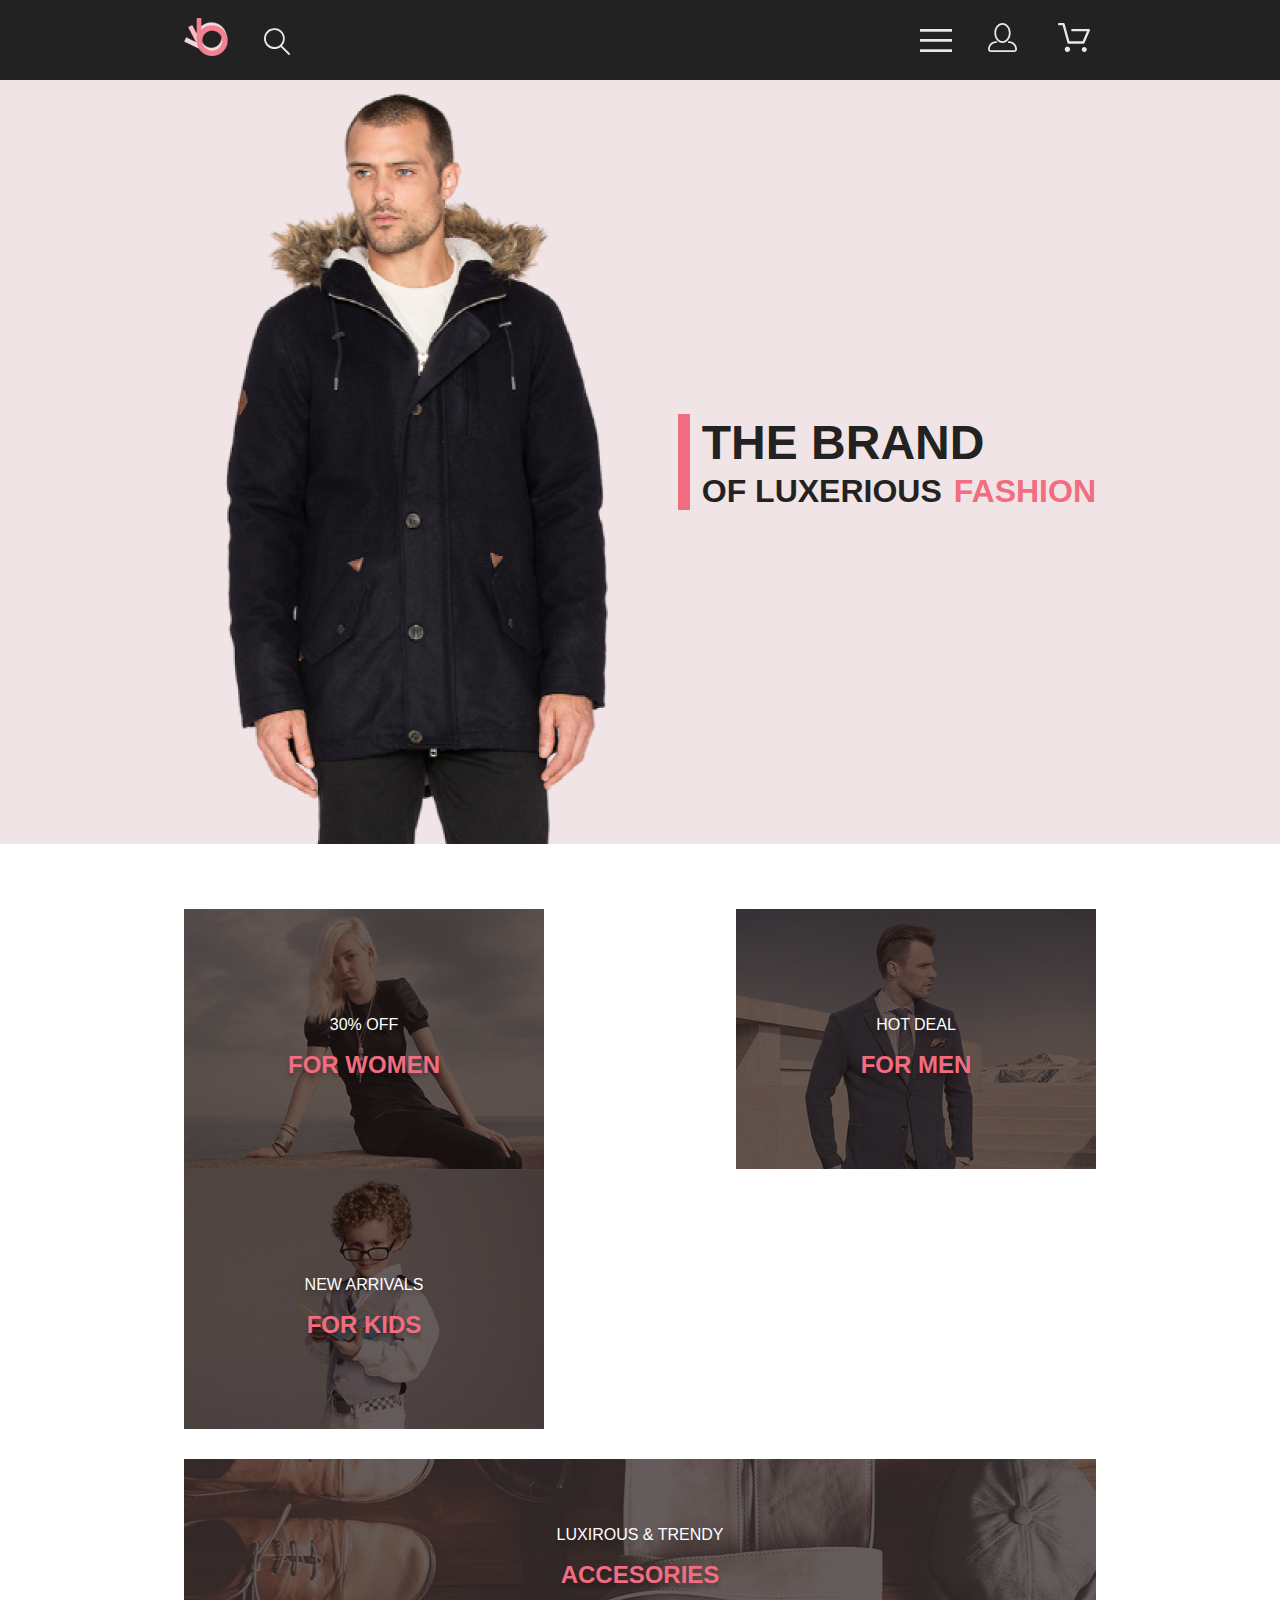
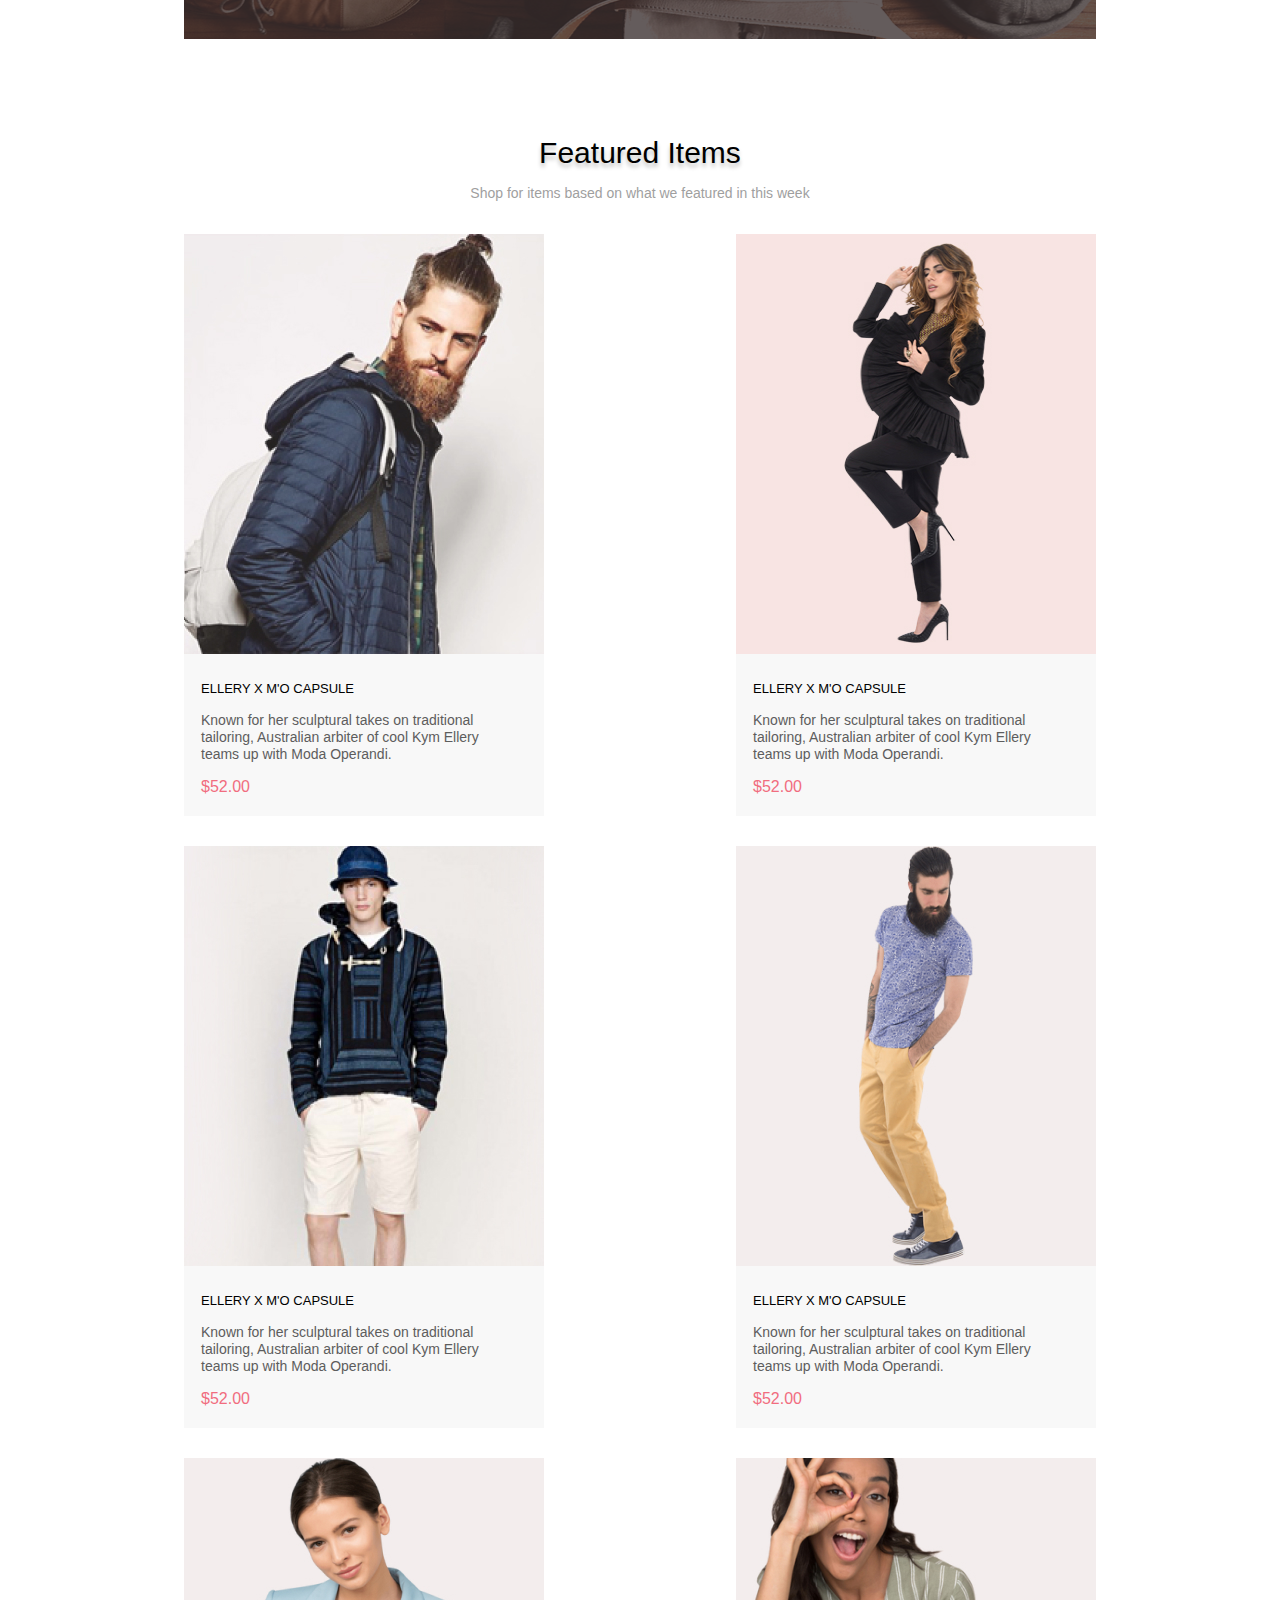
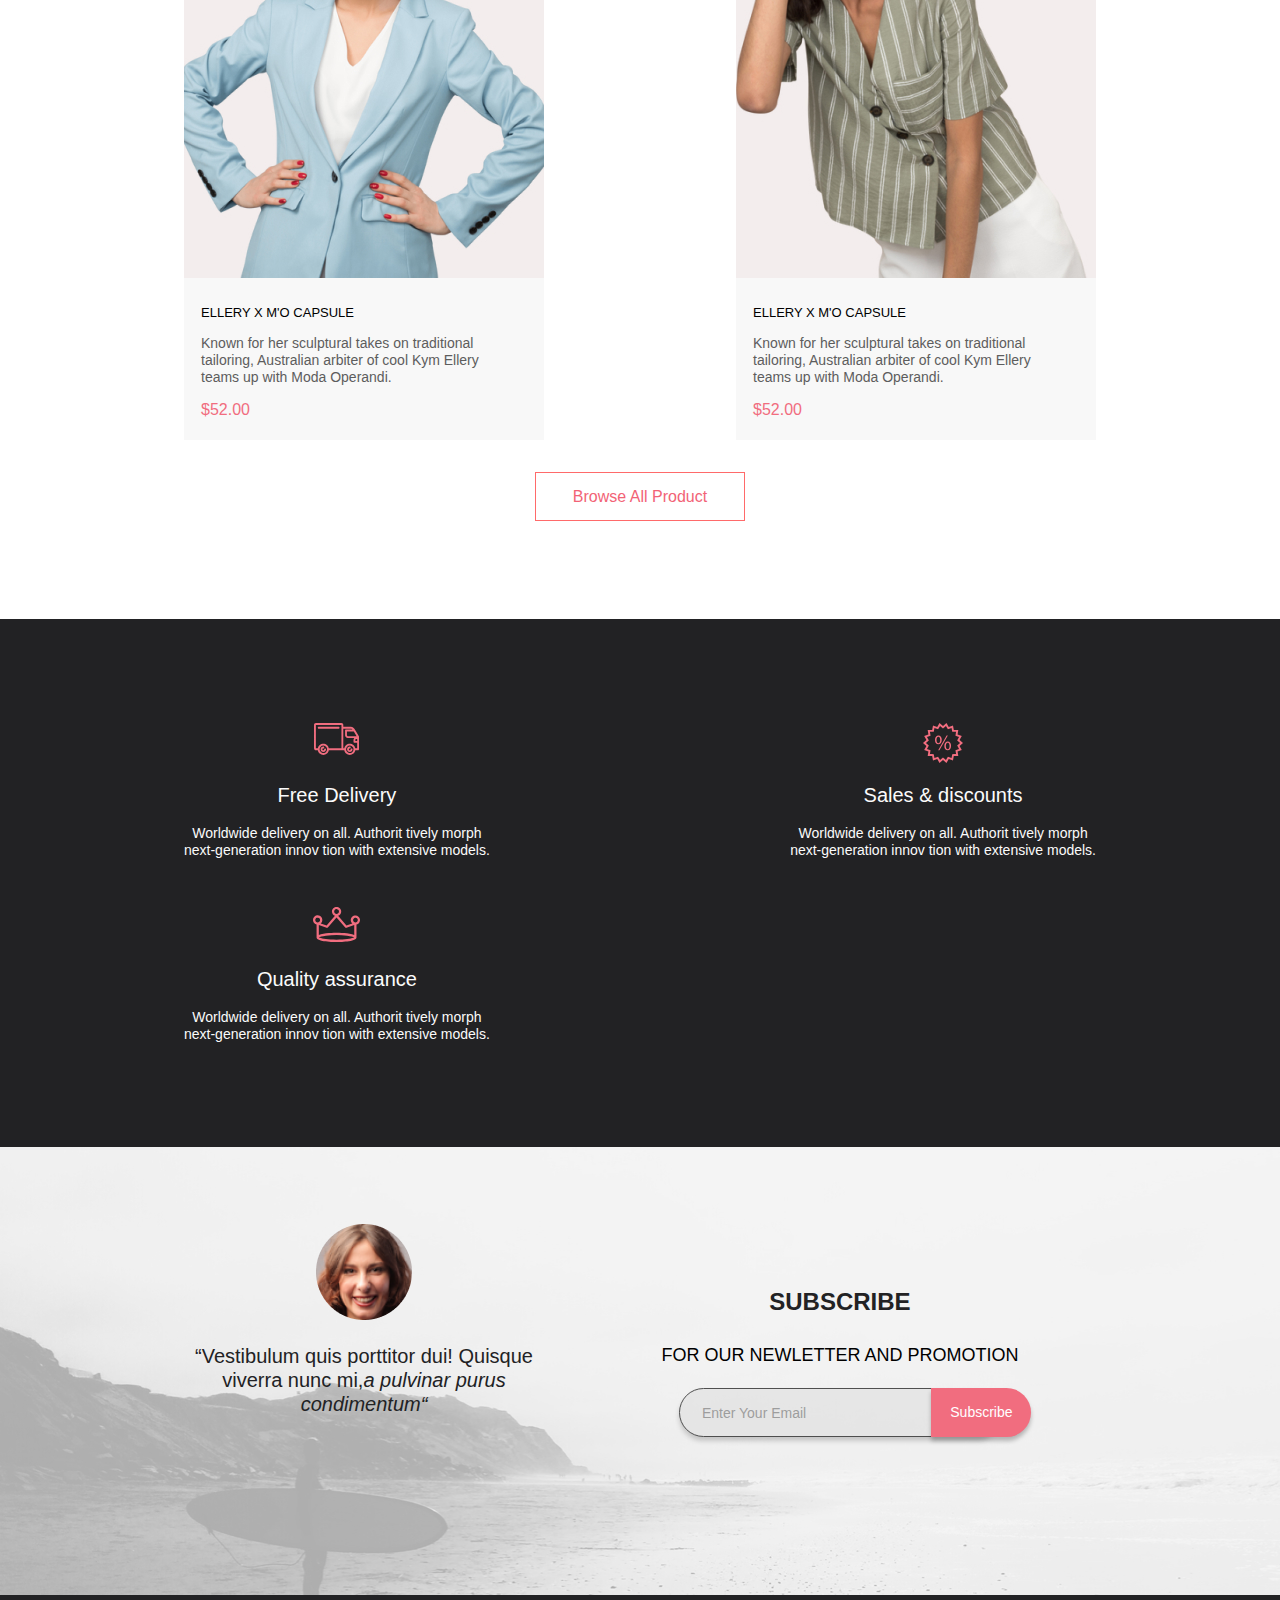
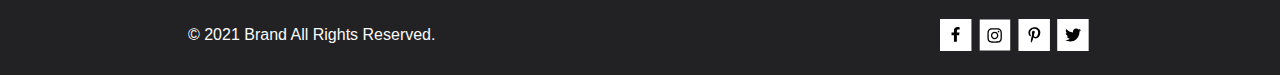
==== commit 891ed4b1: "lesson-eight" ====
--- a/index.html
+++ b/index.html
@@ -4,6 +4,7 @@
 	<meta charset="UTF-8">
 	<meta name="viewport" content="width=device-width, initial-scale=1.0">
 	<link rel="stylesheet" href="css/style.css">
+	<link rel="stylesheet" href="css/normalize.css">
 	<!-- <link rel="preconnect" href="https://fonts.gstatic.com">
 		<link href="https://fonts.googleapis.com/css2?family=Lato:wght@100;300;400;700;900&display=swap" rel="stylesheet"> -->
 		<title>Home page</title>
@@ -21,43 +22,43 @@
 						</button>
 					</div>
 					<nav class="header-site">
-						<label for="nav-menu-list">
-							<svg class= "header-nav-icon" width="32" height="23" viewBox="0 0 32 23" fill="#E8E8E8" xmlns="http://www.w3.org/2000/svg">
-								<path d="M0 23V20.31H32V23H0ZM0 12.76V10.07H32V12.76H0ZM0 2.69V0H32V2.69H0Z"/>
-							</svg>
-						</label>
-						<input type="checkbox" id="nav-menu-list">
-
-						<ul class="nav-menu-list-item">
-							<li class="menu-name">Menu</li>
-							<li class="menu-item"><a href="#" class="menu-link">man</a>
-								<ul class="menu-sublist">
-									<li class="menu-subitem"><a href="#" class="menu-sublink">Accessories</a></li>
-									<li class="menu-subitem"><a href="#" class="menu-sublink">Bags</a></li>
-									<li class="menu-subitem"><a href="#" class="menu-sublink">Denim</a></li>
-									<li class="menu-subitem"><a href="#" class="menu-sublink">T-Shirts</a></li>
-								</ul>
-							</li>
-							<li class="menu__item"><a href="#" class="menu-link">woman</a>
-								<ul class="menu-sublist">
-									<li class="menu-subitem"><a href="#" class="menu-sublink">Accessories</a></li>
-									<li class="menu-subitem"><a href="#" class="menu-sublink">Jackets & Coats</a></li>
-									<li class="menu-subitem"><a href="#" class="menu-sublink">Polos</a></li>
-									<li class="menu-subitem"><a href="#" class="menu-sublink">T-Shirts</a></li>
-									<li class="menu-subitem"><a href="#" class="menu-sublink">Shirts</a></li>
-								</ul>
-							</li>
-							<li class="menu__item"><a href="#" class="menu-link">kids</a>
-								<ul class="menu-sublist">
-									<li class="menu-subitem"><a href="#" class="menu-sublink">Accessories</a></li>
-									<li class="menu-subitem"><a href="#" class="menu-sublink">Jackets & Coats</a></li>
-									<li class="menu-subitem"><a href="#" class="menu-sublink">Polos</a></li>
-									<li class="menu-subitem"><a href="#" class="menu-sublink">Shirts</a></li>
-									<li class="menu-subitem"><a href="#" class="menu-sublink">Bags</a></li>
-									<li class="menu-subitem"><a href="#" class="menu-sublink">T-Shirts</a></li>
-								</ul>
-							</li>
-						</ul>
+						<!-- <button class="nav-menu-btn"></button> -->
+							<label for="nav-menu-list">
+								<svg class= "header-nav-icon" width="32" height="23" viewBox="0 0 32 23" fill="#E8E8E8" xmlns="http://www.w3.org/2000/svg">
+									<path d="M0 23V20.31H32V23H0ZM0 12.76V10.07H32V12.76H0ZM0 2.69V0H32V2.69H0Z"/>
+								</svg>
+							</label>
+							<input type="checkbox" id="nav-menu-list">
+							<ul class="nav-menu-list-item">
+								<li class="menu-name">Menu</li>
+								<li class="menu-item"><a href="#" class="menu-link">man</a>
+									<ul class="menu-sublist">
+										<li class="menu-subitem"><a href="#" class="menu-sublink">Accessories</a></li>
+										<li class="menu-subitem"><a href="#" class="menu-sublink">Bags</a></li>
+										<li class="menu-subitem"><a href="#" class="menu-sublink">Denim</a></li>
+										<li class="menu-subitem"><a href="#" class="menu-sublink">T-Shirts</a></li>
+									</ul>
+								</li>
+								<li class="menu-item"><a href="#" class="menu-link">woman</a>
+									<ul class="menu-sublist">
+										<li class="menu-subitem"><a href="#" class="menu-sublink">Accessories</a></li>
+										<li class="menu-subitem"><a href="#" class="menu-sublink">Jackets & Coats</a></li>
+										<li class="menu-subitem"><a href="#" class="menu-sublink">Polos</a></li>
+										<li class="menu-subitem"><a href="#" class="menu-sublink">T-Shirts</a></li>
+										<li class="menu-subitem"><a href="#" class="menu-sublink">Shirts</a></li>
+									</ul>
+								</li>
+								<li class="menu-item"><a href="#" class="menu-link">kids</a>
+									<ul class="menu-sublist">
+										<li class="menu-subitem"><a href="#" class="menu-sublink">Accessories</a></li>
+										<li class="menu-subitem"><a href="#" class="menu-sublink">Jackets & Coats</a></li>
+										<li class="menu-subitem"><a href="#" class="menu-sublink">Polos</a></li>
+										<li class="menu-subitem"><a href="#" class="menu-sublink">Shirts</a></li>
+										<li class="menu-subitem"><a href="#" class="menu-sublink">Bags</a></li>
+										<li class="menu-subitem"><a href="#" class="menu-sublink">T-Shirts</a></li>
+									</ul>
+								</li>
+							</ul>
 						<button class="registration">
 							<svg class= "header-nav-icon" width="29" height="29" viewBox="0 0 29 29" fill="#E8E8E8" xmlns="http://www.w3.org/2000/svg">
 								<path d="M14.5 19.937C19 19.937 22.656 15.464 22.656 9.968C22.656 4.472 19 0 14.5 0C13.3631 0.0217413 12.2463 0.303398 11.2351 0.823397C10.2239 1.34339 9.34507 2.08794 8.66602 3C7.12663 4.99573 6.30819 7.45381 6.34399 9.974C6.34399 15.465 10 19.937 14.5 19.937ZM14.5 1.813C18 1.813 20.844 5.472 20.844 9.969C20.844 14.466 17.998 18.125 14.5 18.125C11.002 18.125 8.15603 14.465 8.15503 9.969C8.15403 5.473 11 1.813 14.5 1.813ZM20.844 18.125C20.6036 18.125 20.373 18.2205 20.203 18.3905C20.033 18.5605 19.9375 18.7911 19.9375 19.0315C19.9375 19.2719 20.033 19.5025 20.203 19.6725C20.373 19.8425 20.6036 19.938 20.844 19.938C22.526 19.9399 24.1386 20.6088 25.3279 21.7982C26.5172 22.9875 27.1861 24.6 27.188 26.282C27.1875 26.5221 27.0918 26.7523 26.922 26.9221C26.7522 27.0918 26.5221 27.1875 26.282 27.188H2.71997C2.47985 27.1875 2.24975 27.0918 2.07996 26.9221C1.91016 26.7523 1.81449 26.5221 1.81396 26.282C1.81608 24.6001 2.48517 22.9877 3.67444 21.7985C4.86371 20.6092 6.47608 19.9401 8.15796 19.938C8.39824 19.938 8.62868 19.8425 8.79858 19.6726C8.96849 19.5027 9.06396 19.2723 9.06396 19.032C9.06396 18.7917 8.96849 18.5613 8.79858 18.3914C8.62868 18.2215 8.39824 18.126 8.15796 18.126C5.99541 18.1279 3.92201 18.9875 2.39258 20.5164C0.863144 22.0453 0.00264777 24.1185 0 26.281C0.000794067 27.0019 0.287502 27.693 0.797241 28.2027C1.30698 28.7125 1.99811 28.9992 2.71899 29H26.282C27.0027 28.9989 27.6936 28.7121 28.2031 28.2024C28.7126 27.6927 28.9992 27.0017 29 26.281C28.9974 24.1187 28.1372 22.0457 26.6083 20.5168C25.0793 18.9878 23.0063 18.1276 20.844 18.125Z"/>
@@ -79,33 +80,40 @@
 			</header>
 			<main class="content-page">
 				<section class="offers">
-					<!-- <h2 class="offers-main-title"></h2> -->
-					<a href="#"><div class="for-women">
-						<div class="offer-block"><p class="offer-text">30% off</p>
-							<div class="offer-name">for women</div> 
-						</div>
-					</div></a>
-
-					<a href="#"><div class="for-men">
-						<div class="offer-block"><p class="offer-text">hot deal</p>
-							<div class="offer-name">for men</div> 
-						</div>
-					</div></a>
-
-					<a href="#"><div class="for-kids">
-						<div class="offer-block"><p class="offer-text">new arrivals</p>
-							<div class="offer-name">for kids</div> 
-						</div>
-					</div></a>
-
-					<a href="#"><div class="accesories">
-						<div class="offer-block"><p class="offer-text">luxirous & trendy</p>
-							<div class="offer-name">accesories</div> 
-						</div>
-					</div></a>
+					<h2 class="visually-hidden">section-title</h2>
+					<div class="offers-wrp">
+						<a href="#">
+							<div class="for-women">
+								<div class="offer-block"><p class="offer-text">30% off</p>
+									<div class="offer-name">for women</div> 
+								</div>
+							</div>
+						</a>
+						<a href="#">
+							<div class="for-men">
+								<div class="offer-block"><p class="offer-text">hot deal</p>
+									<div class="offer-name">for men</div> 
+								</div>
+							</div>
+						</a>
+						<a href="#">
+							<div class="for-kids">
+								<div class="offer-block"><p class="offer-text">new arrivals</p>
+									<div class="offer-name">for kids</div> 
+								</div>
+							</div>
+						</a>
+						<a href="#">
+							<div class="accesories">
+								<div class="offer-block"><p class="offer-text">luxirous & trendy</p>
+									<div class="offer-name">accesories</div> 
+								</div>
+							</div>
+						</a>
+					</div>
 				</section>
 				<section class="featured-product">
-					<!-- <h2 class="featured-product-main-title"></h2> -->
+					<h2 class="visually-hidden">section-title</h2>
 					<span class="featured-product-title">Featured Items</span>
 					<p class="featured-product-text">Shop for items based on what we featured in this week</p>
 					<ul class="item-for-sale-list">
@@ -124,7 +132,7 @@
 					<button class="featured-product-btn">Browse All Product</button>
 				</section>
 				<section class="info-for-user">
-					<!-- <h2 class="info-for-user-main-title"></h2> -->
+					<h2 class="visually-hidden">section-title</h2>
 					<div class="info-for-user-wrp">
 						<div class="info-for-user-title">Free Delivery</div>
 						<p class="info-for-user-text">Worldwide delivery on all. Authorit tively morph <br>next-generation innov tion with extensive models.</p>
@@ -141,7 +149,7 @@
 			</main>
 			<footer class="footer-page">
 				<section class="subscribe-block">
-					<!-- <h2 class="subscribe-block-main-title"></h2> -->
+					<h2 class="visually-hidden">section-title</h2>
 					<div class="subscribe-content">
 						<p class="subscribe-content-review">“Vestibulum quis porttitor dui! Quisque <wbr> viverra nunc mi,<span>a pulvinar purus <wbr> condimentum“</span></p>
 						</div>
@@ -154,7 +162,7 @@
 						</div>
 					</section>
 					<section class="lower-floor">
-						<!-- <h2 class="lower-floor-main-title"></h2> -->
+						<h2 class="visually-hidden">section-title</h2>
 						<span>&copy; 2021 Brand All Rights Reserved.</span>
 						<div class="social-links">
 							<a href="https://www.facebook.com/username" target="_blank"><svg width="32" height="32" viewBox="0 0 32 32" xmlns="http://www.w3.org/2000/svg">
--- a/css/style.css
+++ b/css/style.css
@@ -73,6 +73,25 @@
 input:focus-visible {
 	outline: 3px solid #C71585;
 }
+select:focus-visible {
+	outline: 3px solid #C71585;
+}
+/*FOCUS-VISIBLE FOR MOZILLA FIREFOX*/
+
+a:-moz-focusring {
+	outline: 3px solid #C71585;
+}
+button:-moz-focusring {
+	outline: 3px solid #C71585;
+}
+input:-moz-focusring {
+	outline: 3px solid #C71585;
+}
+select:-moz-focusring {
+	outline: 3px solid #C71585;
+}
+
+/*END FOCUS-VISIBLE FOR MOZILLA FIREFOX*/
 input, select {
 	font-family: 'Lato', sans-serif;
 }
@@ -81,7 +100,15 @@
 }
 a {
 	text-decoration: none;
-}	
+}
+.visually-hidden {
+	position: absolute;
+	clip: rect(0 0 0 0);
+	width: 0;
+	height: 0;
+	margin: 0;
+	padding: 0;
+}
 .header-nav {
 	display: flex;
 	justify-content: space-between;
@@ -127,15 +154,16 @@
 	height: 767px;
 	display: none;
 	z-index: 3;
+	box-sizing: border-box;
 }
 .nav-menu-list-item:before {
 	content: "" url(../images/menu-icon-close.svg);
 	position: absolute;
-    top: 17px;
-    right: 17px;
+	top: 17px;
+	right: 17px;
 }
 [id="nav-menu-list"]:checked ~ .nav-menu-list-item {
-	box-shadow:4px 0px 20px 0px rgba(0,0,0, 0.5);
+	box-shadow: 4px 0px 20px 0px rgba(0,0,0, 0.5);
 	display: block;
 }
 .menu-name {
@@ -190,7 +218,6 @@
 	font-size: 48px;
 	line-height: 58px;
 	color: #222222;
-	/*text-shadow: 0px 4px 4px rgba(0, 0, 0, 0.25);*/
 	margin: 0;
 }
 .slider-text-sub-title {
@@ -198,7 +225,6 @@
 	font-size: 32px;
 	line-height: 38px;
 	color: #222222;
-	/*text-shadow: 0px 4px 4px rgba(0, 0, 0, 0.25);*/
 	margin: 0;
 }
 .slider-text-sub-title-span {
@@ -209,12 +235,14 @@
 	margin-left: 12px;
 }
 .offers {
+	padding: 65px 14.375% 96px;
+	box-sizing: border-box;
+	text-transform: uppercase;
+}
+.offers-wrp {
 	display: flex;
 	flex-wrap: wrap;
 	justify-content: space-between;
-	padding: 65px 14.375% 96px;
-	box-sizing: border-box;
-	text-transform: uppercase;
 }
 .for-women, .for-men, .for-kids {
 	width: 360px;
@@ -292,7 +320,7 @@
 }
 .item-for-sale-list-content {
 	padding: 25px 0 20px 17px;
-    background-color: #F8F8F8;
+	background-color: #F8F8F8;
 }
 .item-for-sale-list li {
 	list-style-type: none;
@@ -949,6 +977,9 @@
 }
 .shipping-address select {
 	appearance: none;
+	-moz-appearance: none;
+	-webkit-appearance: none;
+	-ms-appearance: none;
 	width: 100%;
 	border: 1px solid #A4A4A4;
 	padding: 13px 17px 16px;
@@ -1189,6 +1220,7 @@
 	}
 	.nav-menu-list-item {
 		right: -32px;
+		top: 39px;
 		height: 672px;
 		width: 169px;
 	}               
@@ -1232,6 +1264,10 @@
 	.registration, .cart {
 		display: none;
 	}
+	.nav-menu-list-item {
+		right: -16px;
+		top: 35px;	
+	}               
 }
 
 /*END OF MEDIA QUERIES FOR INDEX PAGE*/
